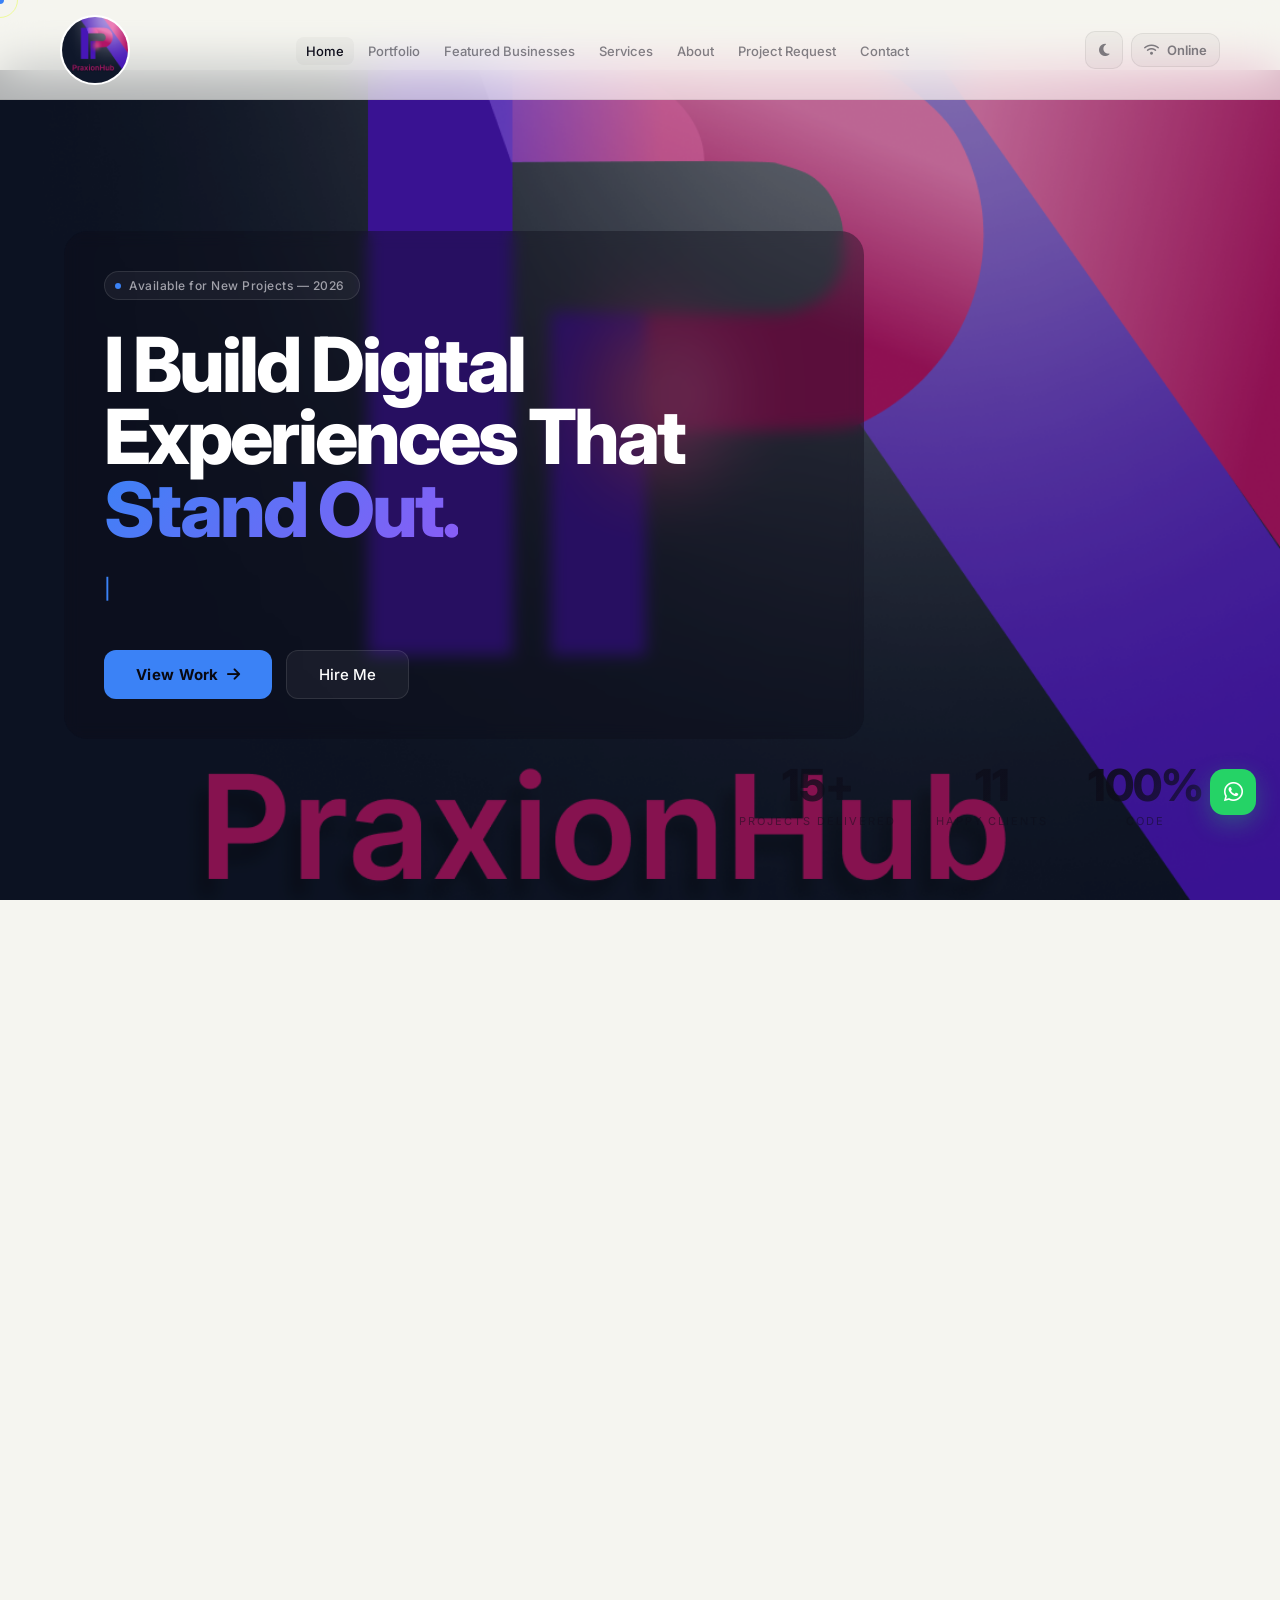
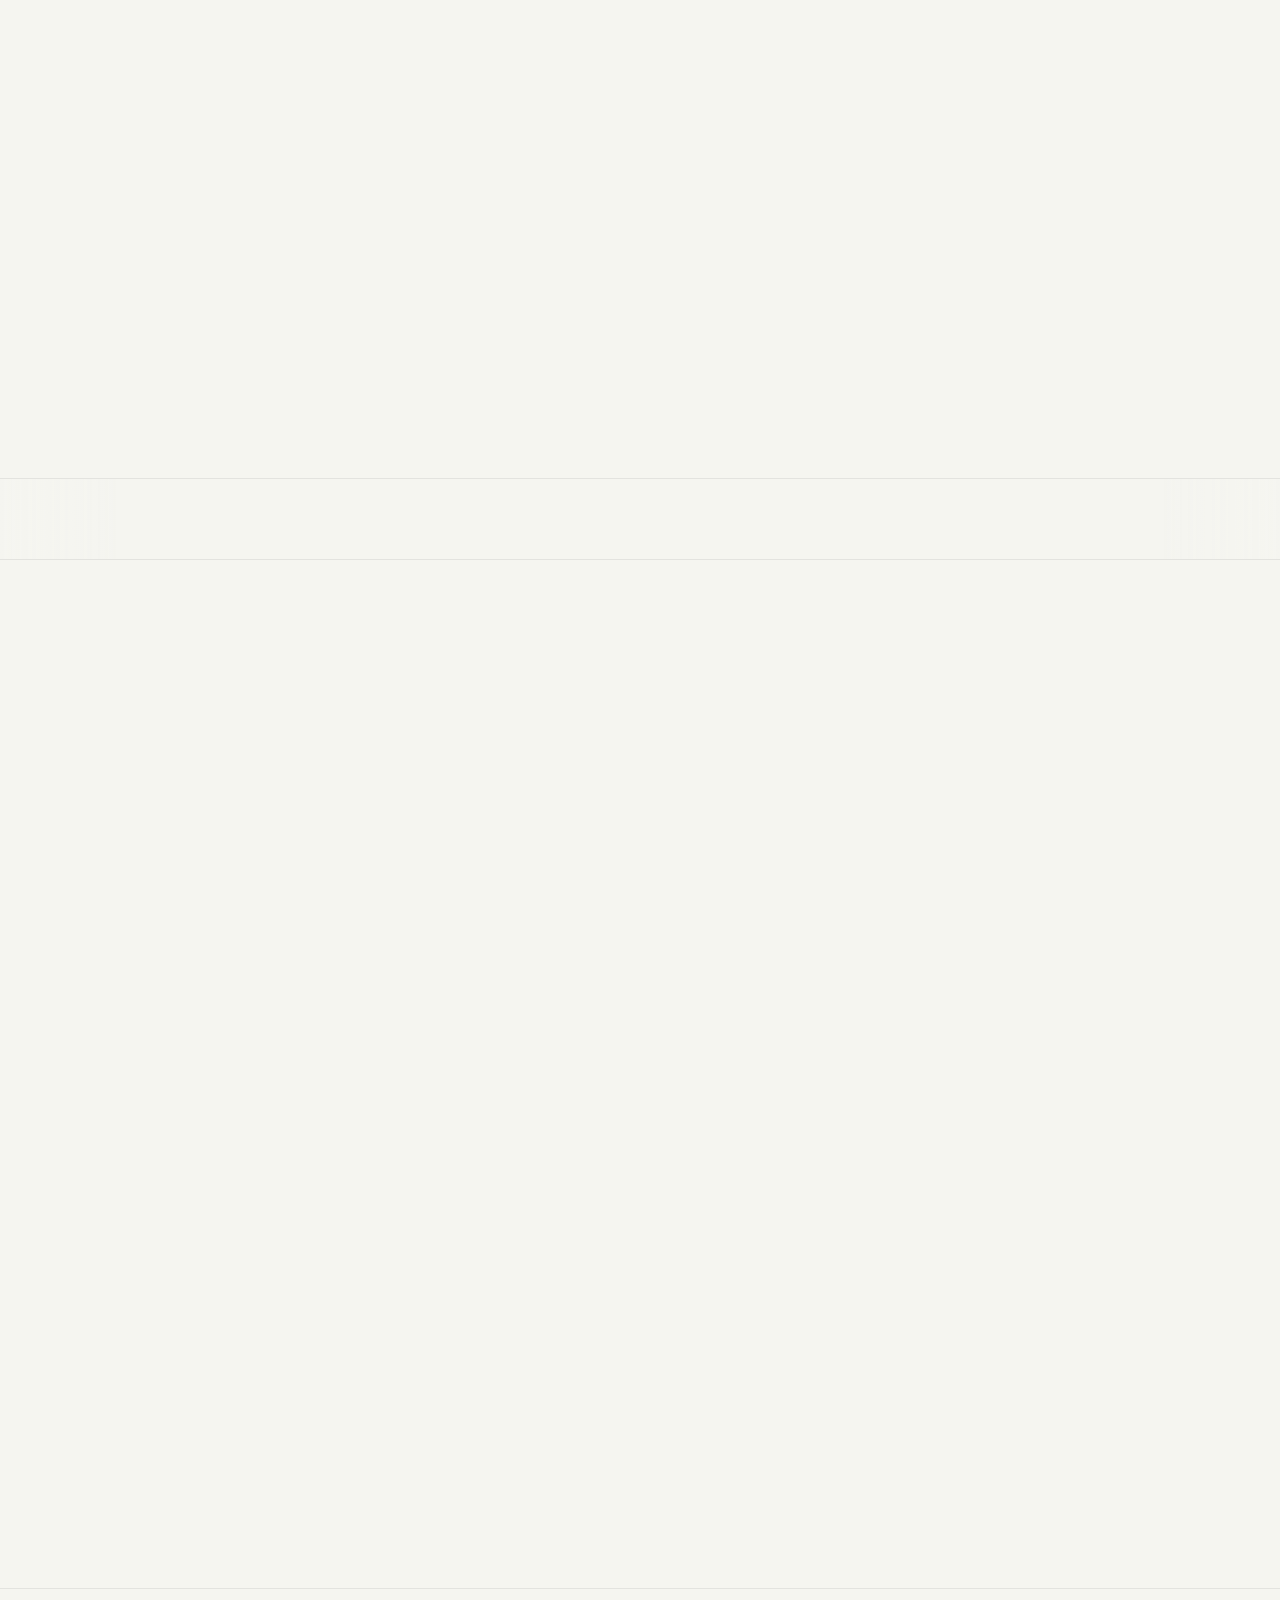
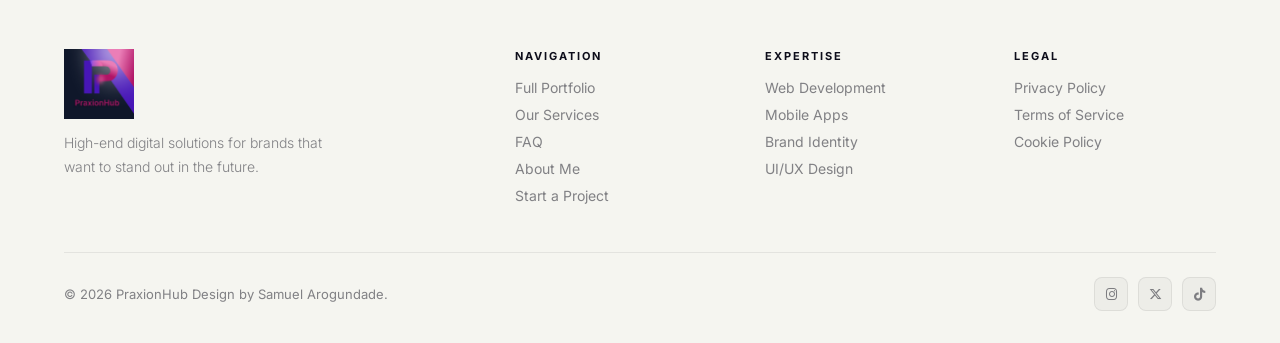
==== index.html @ 7a2ab0e4 "featured bussines" ====
<!DOCTYPE html>
<html lang="en" data-theme="light">
<head>
<meta charset="UTF-8" />
<meta name="viewport" content="width=device-width, initial-scale=1.0" />
<title>PraxionHub | Digital Experiences That Stand Out</title>
<meta name="description" content="PraxionHub - High-end digital solutions, web development, and brand identity by Samuel Arogundade.">
<meta name="keywords" content="Software Engineer, Web Developer, UI/UX Design, Branding, Portfolio">
<meta property="og:title" content="PraxionHub | Premium Web & App Development">
<meta property="og:description" content="Transforming ideas into high-performance digital products by Samuel Arogundade.">
<meta property="og:image" content="asset/praxionhub1.png">
<meta property="og:url" content="https://praxionhub.com">
<meta name="twitter:card" content="summary_large_image">

<link rel="icon" type="image/png" href="asset/praxionhub1.png" />
<link rel="preconnect" href="https://fonts.googleapis.com" />
<link rel="preconnect" href="https://fonts.gstatic.com" crossorigin />
<link href="https://fonts.googleapis.com/css2?family=Inter:wght@300;400;500;600;700;800&display=swap" rel="stylesheet" />
<link rel="stylesheet" href="https://cdnjs.cloudflare.com/ajax/libs/font-awesome/6.5.0/css/all.min.css" />
<script src="https://cdn.jsdelivr.net/npm/canvas-confetti@1.6.0/dist/confetti.browser.min.js"></script>
<link rel="stylesheet" href="samuel.css" />
<script src="https://cdn.jsdelivr.net/npm/@supabase/supabase-js"></script>
<script src="https://js.paystack.co/v1/inline.js"></script>
<script src="samuel.js" type="module" defer></script>
 
<script>
  // FAIL-SAFE: This runs even if the 'module' script is blocked by the browser (file:// protocol)
  window.addEventListener('DOMContentLoaded', () => {
    setTimeout(() => {
      const loader = document.getElementById('loader');
      if (loader && !loader.classList.contains('done')) {
        loader.classList.add('done');
      }
    }, 1500); 
  });
</script>
</head>
<body>
 
<!-- ============================================================
     CURSOR
============================================================ -->
<div id="cursor-dot"></div>
<div id="cursor-ring"></div>
 
<!-- ============================================================
     SCROLL PROGRESS
============================================================ -->
<div id="scroll-progress" title="Scroll to top"></div>
 
<!-- ============================================================
     LOADER
============================================================ -->
<div id="loader">
  <div class="loader-logo"><img src="asset/praxionhub1.png" alt="PraxionHub Logo"></div>
  <div class="loader-bar-track"><div class="loader-bar-fill"></div></div>
  <div class="loader-text">Initializing Praxion Hub...</div>
</div>
 
<!-- ============================================================
     TOAST CONTAINER
============================================================ -->
<div id="toast-container"></div>
 
<!-- ============================================================
     BACK TO TOP
============================================================ -->
<button id="back-to-top" aria-label="Back to top" title="Back to top" onclick="window.scrollTo({top:0,behavior:'smooth'})">
  <i class="fa-solid fa-arrow-up"></i>
</button>

<!-- WhatsApp Sticky Button -->
<a href="https://wa.me/2348054813821?text=Hello%20Samuel,%20I%20saw%20your%20portfolio%20and%20would%20like%20to%20discuss%20a%20project." class="whatsapp-sticky" target="_blank" aria-label="Chat on WhatsApp" title="Chat on WhatsApp">
  <i class="fa-brands fa-whatsapp"></i>
</a>
 
<!-- ============================================================
     NAVBAR
============================================================ -->
<nav id="navbar">
  <div class="nav-logo" onclick="showPage('home')" style="cursor:none"><img class="load-nav" src="asset/praxionhub1.png" alt="PraxionHub Logo" title="PraxionHub Logo"></div>
 
  <ul class="nav-links">
    <li><a class="nav-link active" data-page="home" onclick="showPage('home')">Home</a></li>
    <li><a class="nav-link" data-page="portfolio" onclick="showPage('portfolio')">Portfolio</a></li>
    <li><a class="nav-link" data-page="featured-businesses" onclick="showPage('featured-businesses')">Featured Businesses</a></li>
    <li><a class="nav-link" data-page="services" onclick="showPage('services')">Services</a></li>
    <li><a class="nav-link" data-page="about" onclick="showPage('about')">About</a></li>
    <li><a class="nav-link" data-page="request" onclick="showPage('request')">Project Request</a></li>
    <li><a class="nav-link" data-page="contact" onclick="showPage('contact')">Contact</a></li>
  </ul>
 
  <div class="nav-actions">
      <button id="theme-toggle" aria-label="Toggle theme" title="Toggle theme" onclick="toggleTheme()">
        <i class="fa-solid fa-moon"></i>
      </button>
      <button id="connection-status" class="nav-status" type="button" aria-label="Network status" title="Network status">
        <i class="fa-solid fa-wifi"></i>
        <span id="connection-text">Online</span>
      </button>
      <button class="hamburger" title="Open Navigations" id="hamburger" aria-label="Menu" onclick="toggleMobileNav()">
        <span></span><span></span><span></span>
      </button>
    </div>
  </nav>
<!-- Mobile Nav -->
<div class="mobile-nav" id="mobile-nav">
  <a class="nav-link" data-page="home" onclick="showPage('home');toggleMobileNav()">Home</a>
  <a class="nav-link" data-page="portfolio" onclick="showPage('portfolio');toggleMobileNav()">Portfolio</a>
  <a class="nav-link" data-page="featured-businesses" onclick="showPage('featured-businesses');toggleMobileNav()">Featured Businesses</a>
  <a class="nav-link" data-page="services" onclick="showPage('services');toggleMobileNav()">Services</a>
  <a class="nav-link" data-page="about" onclick="showPage('about');toggleMobileNav()">About</a>
  <a class="nav-link" data-page="request" onclick="showPage('request');toggleMobileNav()">Project Request</a>
  <a class="nav-link" data-page="contact" onclick="showPage('contact');toggleMobileNav()">Contact</a>
</div>
 
<!-- ============================================================
     PRODUCT DETAIL MODAL (Quick View)
============================================================ -->
<div class="modal-overlay" id="product-modal" onclick="handleProductOverlayClick(event)">
  <div class="modal-box product-detail-box">
    <button class="modal-close" onclick="closeProductModal()"><i class="fa-solid fa-xmark"></i></button>
    <div id="product-detail-content" class="product-detail-layout">
      <!-- Content injected by JS -->
    </div>
  </div>
</div>

<!-- ============================================================
     PAYMENT METHOD MODAL
============================================================ -->
<div class="modal-overlay" id="payment-modal">
  <div class="modal-box payment-selector-box" style="max-width: 450px; text-align: center;">
    <button class="modal-close" onclick="closePaymentModal()"><i class="fa-solid fa-xmark"></i></button>
    <div id="payment-methods-selection">
      <h2 class="modal-title">Secure Checkout</h2>
      <p class="modal-sub">Total Amount: <strong style="color: var(--accent); font-size: 1.2em;">₦<span id="payment-modal-amount">0</span></strong></p>
      <p style="font-size: 13px; color: var(--text-muted); margin-bottom: 24px;">Please select your preferred payment gateway</p>
      
      <div class="payment-options-grid">
        <button class="payment-opt-btn paystack" onclick="initiateSelectedPayment('paystack')">
          <div class="opt-icon"><i class="fa-solid fa-credit-card"></i></div>
          <div class="opt-text">
            <span class="opt-title">Paystack Checkout</span>
            <span class="opt-desc">Cards, Bank Transfer, USSD</span>
          </div>
        </button>
        <button class="payment-opt-btn opay" onclick="initiateSelectedPayment('opay')">
          <div class="opt-icon"><i class="fa-solid fa-wallet"></i></div>
          <div class="opt-text">
            <span class="opt-title">Manual Transfer (OPay)</span>
            <span class="opt-desc">Fast approval via Direct Transfer</span>
          </div>
        </button>
      </div>
    </div>

    <!-- Manual Transfer Details -->
    <div id="manual-transfer-details" style="display: none; text-align: left;">
      <h2 class="modal-title" style="text-align: center; margin-bottom: 20px;">Manual Transfer</h2>
      <div style="background: var(--bg-glass); border: 1px solid var(--bg-glass-border); border-radius: 16px; padding: 20px; margin-bottom: 20px;">
        <div style="display: flex; justify-content: space-between; margin-bottom: 12px; border-bottom: 1px solid var(--bg-glass-border); padding-bottom: 8px;">
          <span style="color: var(--text-muted);">Amount to Pay:</span>
          <strong style="color: var(--accent);">₦<span id="transfer-amt">0</span></strong>
        </div>
        <div style="margin-bottom: 8px;"><span style="color: var(--text-muted); font-size: 13px;">Bank Name</span><br><strong>OPay / Digital</strong></div>
        <div style="margin-bottom: 8px;"><span style="color: var(--text-muted); font-size: 13px;">Account Number</span><br><strong style="font-size: 1.2em; letter-spacing: 1px;">7043005358</strong></div>
        <div style="margin-bottom: 8px;"><span style="color: var(--text-muted); font-size: 13px;">Account Number (Click to Copy)</span><br>
          <strong style="font-size: 1.2em; letter-spacing: 1px; cursor: pointer; color: var(--accent);" onclick="copyToClipboard('7043005358')" title="Click to copy">7043005358 <i class="fa-regular fa-copy" style="font-size: 0.8em; margin-left: 5px;"></i></strong>
        </div>
        <div><span style="color: var(--text-muted); font-size: 13px;">Account Holder</span><br><strong>Samuel Arogundade</strong></div>
      </div>
      <p style="font-size: 12px; color: var(--text-muted); line-height: 1.5; margin-bottom: 20px;">
        <i class="fa-solid fa-circle-info" style="color: var(--accent);"></i> Once transferred, click the button below. Your ad will be reviewed and approved within 2-4 hours.
      </p>
      <div style="display: grid; gap: 10px;">
        <button class="btn-primary" style="width: 100%;" onclick="confirmManualTransfer()">I've Sent the Money</button>
        <button class="btn-secondary" style="width: 100%; font-size: 13px;" onclick="showPaymentMethods()">Choose another method</button>
      </div>
    </div>
  </div>
</div>

<!-- ============================================================
     ██████  HOME PAGE
============================================================ -->
<div class="page active" id="page-home">
 
  <!-- Hero -->
  <section class="hero">
    
    <div class="hero-bg"></div>
    <div class="hero-grid"></div>
    <div class="hero-noise"></div>
    
    <video autoplay muted loop playsinline fetchpriority="high" poster="asset/praxionhub1.png" class="hero-video">
      <source src="asset/Praxion-video.mp4" type="video/mp4">
</video>
 
    <div class="hero-content">
      <div class="hero-tag">
        <span class="hero-tag-dot"></span>
        Available for New Projects — 2026
      </div>
      <h1 class="hero-h1">
        I Build Digital<br>Experiences That<br><em>Stand Out.</em>
      </h1>
      <div id="typewriter" class="hero-sub" style="min-height: 1.6em; font-weight: 500; color: var(--accent);"></div>
      <div class="hero-actions">
        <button class="btn-primary" onclick="showPage('portfolio')">
          View Work <i class="fa-solid fa-arrow-right"></i>
        </button>
        <button class="btn-secondary" onclick="showPage('contact')">
          Hire Me
        </button>
      </div>
    </div>
 
    <div class="hero-stats">
      <div class="stat-item">
        <div class="stat-num">15+</div>
        <div class="stat-label">Projects Delivered</div>
      </div>
      <div class="stat-item">
        <div class="stat-num">11</div>
        <div class="stat-label">Happy Clients</div>
      </div>
      <div class="stat-item">
        <div class="stat-num">100%</div>
        <div class="stat-label">Code</div>
      </div>
    </div>
  </section>
 
  <!-- Featured Products -->
  <section class="section">
    <div class="section-header reveal">
      <span class="section-eyebrow">Showcase</span>
      <h2 class="section-title">Selected<br>Works</h2>
      <p class="section-sub">A glimpse into digital solutions crafted with precision and passion.</p>
    </div>
    <div class="product-grid" id="featured-grid"></div>
    <div style="text-align:center;margin-top:48px" class="reveal">
      <button class="btn-secondary" onclick="showPage('portfolio')">
        Explore Full Portfolio <i class="fa-solid fa-arrow-right"></i>
      </button>
    </div>
  </section>

  <!-- Featured Businesses -->
  <section class="section">
    <div class="section-header reveal">
      <span class="section-eyebrow">Advertisers</span>
      <h2 class="section-title">Featured Businesses</h2>
      <p class="section-sub">Discover promoted brands and businesses advertising on PraxionHub. <br><u><strong>For you to see advert here refresh the page.</strong></u></p>
    </div>
    <div class="business-grid" id="home-featured-businesses"></div>
    <div style="text-align:center;margin-top:32px" class="reveal">
      <button class="btn-secondary" onclick="showPage('featured-businesses')">
        Explore All Businesses And Promote Yours <i class="fa-solid fa-arrow-right"></i>
      </button>
    </div>
  </section>
 
  <!-- Brand Trust -->
  <div class="brand-strip">
    <div class="brand-track" id="brand-track"></div>
  </div>
 
  <!-- Testimonials -->
  <section class="section">
    <div class="section-header reveal">
      <span class="section-eyebrow">Client Success</span>
      <h2 class="section-title">Trusted by<br>Industry Leaders</h2>
    </div>
    <div class="testimonials-wrap">
      <div class="testimonials-track" id="testimonials-track"></div>
    </div>
  </section>
 
  <!-- CTA Banner -->
  <section class="section" style="padding-top:0">
    <div class="reveal" style="
      background: linear-gradient(135deg, rgba(124,58,237,0.15) 0%, rgba(232,255,71,0.08) 100%);
      border: 1px solid var(--bg-glass-border); border-radius: var(--radius-xl);
      padding: clamp(40px,6vw,80px); text-align:center;
      position:relative; overflow:hidden;
    ">
      <div style="position:absolute;inset:0;background:radial-gradient(ellipse at center,rgba(232,255,71,0.05),transparent 70%)"></div>
      <div style="position:relative;z-index:1">
        <span class="section-eyebrow">Collaboration</span>
        <h2 style="font-family:var(--font-display);font-size:clamp(32px,5vw,56px);font-weight:800;letter-spacing:-2px;margin-bottom:16px">
          Let's Build Your<br>Digital Legacy
        </h2>
        <p style="color:var(--text-muted);max-width:420px;margin:0 auto 32px;font-size:16px;font-weight:300">
          Available for freelance opportunities and long-term partnerships.
        </p>
        <button class="btn-primary" onclick="showPage('contact')">
          Start a Project <i class="fa-solid fa-paper-plane"></i>
        </button>
      </div>
    </div>
  </section>
 
  <!-- Footer -->
  <footer class="footer">
    <div class="footer-grid">
      <div>
        <div class="nav-logo"><img class="nav-logo-img" src="asset/praxionhub1.png" alt="PraxionHub Logo"></div>
        <p class="footer-brand-desc">High-end digital solutions for brands that want to stand out in the future.</p>
      </div>
      <div>
        <div class="footer-col-title">Navigation</div>
        <div class="footer-links">
          <a onclick="showPage('portfolio')">Full Portfolio</a>
          <a onclick="showPage('services')">Our Services</a>
          <a onclick="showPage('faq')">FAQ</a>
          <a onclick="showPage('about')">About Me</a>
          <a onclick="showPage('contact')">Start a Project</a>
        </div>
      </div>
      <div>
        <div class="footer-col-title">Expertise</div>
        <div class="footer-links">
          <a href="#">Web Development</a>
          <a href="#">Mobile Apps</a>
          <a href="#">Brand Identity</a>
          <a href="#">UI/UX Design</a>
        </div>
      </div>
      <div>
        <div class="footer-col-title">Legal</div>
        <div class="footer-links">
          <a onclick="showPage('privacy')">Privacy Policy</a>
          <a onclick="showPage('terms')">Terms of Service</a>
          <a onclick="showPage('cookie')">Cookie Policy</a>
        </div>
      </div>
    </div>

    <div class="footer-bottom">
      <span>© 2026 PraxionHub Design by Samuel Arogundade.</span>
      <div class="footer-social">
        <a title="Still under process" href="#"><i class="fa-brands fa-instagram"></i></a>
        <a href="https://x.com/SamuelArog24541" target="_blank"><i class="fa-brands fa-x-twitter"></i></a>
        <a title="Still under process" href="#"><i class="fa-brands fa-tiktok"></i></a>
      </div>
    </div>
  </footer>
</div>

<!-- FEATURED BUSINESSES PAGE -->
<div class="page" id="page-featured-businesses">
  <section class="section">
    <div class="section-header reveal">
      <span class="section-eyebrow">Business Ads</span>
      <h1 class="section-title">Featured Businesses</h1>
      <p class="section-sub">Browse advertised businesses, filter by category, and connect directly with promoted brands.</p>
    </div>

    <div class="business-actions-bar reveal">
      <div class="search-primary">
        <div class="search-icon-box"><i class="fa-solid fa-magnifying-glass"></i></div>
        <input id="business-search" type="text" placeholder="Search businesses, locations, or keywords..." oninput="renderBusinessDirectory()" />
      </div>
      
      <div class="filter-controls-group">
        <div class="filter-select-wrapper">
          <i class="fa-solid fa-layer-group"></i>
          <select id="business-category-filter" onchange="renderBusinessDirectory()">
            <option value="all">All Categories</option>
          </select>
        </div>

        <div class="filter-select-wrapper">
          <i class="fa-solid fa-circle-check"></i>
          <select id="business-status-filter" onchange="renderBusinessDirectory()">
            <option value="all">All Statuses</option>
            <option value="approved">Approved</option>
            <option value="pending">Pending Review</option>
            <option value="expired">Expired</option>
          </select>
        </div>

        <button class="btn-primary advertise-cta-btn" onclick="showPage('advertise')">
          <i class="fa-solid fa-plus"></i> Advertise
        </button>
      </div>
    </div>

    <div class="business-grid" id="business-directory-grid"></div>
  </section>
</div>

<!-- ADVERTISEMENT SUBMISSION PAGE -->
<div class="page" id="page-advertise">
  <section class="section">
    <div class="section-header reveal">
      <span class="section-eyebrow">Advertise</span>
      <h1 class="section-title">Submit Your Business Advertisement</h1>
      <p class="section-sub">Create a professional listing, choose a package, and process payment securely with Paystack.</p>
    </div>

    <div class="advertise-form-card reveal">
      <div class="form-grid">
        <div class="form-row">
          <label class="form-label">Business Name</label>
          <input class="form-input" id="ad-business-name" placeholder="Acme Studios" />
        </div>
        <div class="form-row">
          <label class="form-label">Owner Name</label>
          <input class="form-input" id="ad-owner-name" placeholder="Samuel Arogundade" />
        </div>
        <div class="form-row">
          <label class="form-label">Email Address</label>
          <input class="form-input" id="ad-email" type="email" placeholder="hello@acmehub.com" />
        </div>
        <div class="form-row">
          <label class="form-label">Phone Number</label>
          <input class="form-input" id="ad-phone" type="tel" placeholder="+234 800 123 4567" />
        </div>
        <div class="form-row">
          <label class="form-label">WhatsApp Number</label>
          <input class="form-input" id="ad-whatsapp" placeholder="+234 800 123 4567" />
        </div>
        <div class="form-row">
          <label class="form-label">Business Category</label>
          <select class="form-input" id="ad-category"></select>
        </div>
        <div class="form-row">
          <label class="form-label">Advertisement Title</label>
          <input class="form-input" id="ad-title" placeholder="Brand Launch Special" />
        </div>
        <div class="form-row form-row-full">
          <label class="form-label">Advertisement Description</label>
          <textarea class="form-input" id="ad-description" rows="5" placeholder="Describe your product, service or event in 120-200 words."></textarea>
        </div>
        <div class="form-row">
          <label class="form-label">Website URL</label>
          <input class="form-input" id="ad-website" type="url" placeholder="https://yourbusiness.com" />
        </div>
        <div class="form-row">
          <label class="form-label">Business Location</label>
          <input class="form-input" id="ad-location" placeholder="Lagos, Nigeria" />
        </div>
        <div class="form-row">
          <label class="form-label">Banner Image Upload</label>
          <input class="form-input" id="ad-banner" type="file" accept="image/png,image/jpeg,image/webp" />
        </div>
        <div class="form-row">
          <label class="form-label">Advertisement Duration</label>
          <select class="form-input" id="ad-duration" onchange="updatePackageAmount()">
            <option value="1">1 day (Basic)</option>
            <option value="2">2 days (Basic)</option>
            <option value="7">7 days (Basic)</option>
            <option value="30">30 days (Basic)</option>
          </select>
        </div>
        <div class="form-row">
          <label class="form-label">Advertisement Package</label>
          <select class="form-input" id="ad-package" onchange="updatePackageAmount()">
            <option value="basic">Basic</option>
            <option value="standard">Standard</option>
            <option value="premium">Premium</option>
          </select>
        </div>
      </div>

      <div class="advertise-sidebar">
        <div class="package-summary reveal">
          <h2>Package Summary</h2>
          <div class="package-detail"><span>Plan</span><strong id="summary-package">...</strong></div>
          <div class="package-detail"><span>Timeframe</span><strong id="summary-duration">...</strong></div>
          <div class="package-detail"><span>Total Due</span><strong id="summary-amount">₦0</strong></div>
          <p class="package-note">Payments are processed securely with Paystack. Your advertisement will be submitted for review after payment.</p>
        </div>
        <button id="ad-submit-btn" class="btn-primary submit-btn" style="width: 100%;" onclick="handleAdvertiseSubmit()">Pay & Submit Advertisement</button>
      </div>
    </div>
  </section>
</div>

<!-- ADVERTISEMENT DETAILS PAGE -->
<div class="page" id="page-ad-details">
  <section class="section">
    <div class="section-header reveal">
      <span class="section-eyebrow">Advertisement</span>
      <h1 class="section-title" id="detail-business-name">Business Title</h1>
      <p class="section-sub" id="detail-business-category">Category • Location</p>
    </div>

    <div class="ad-detail-layout reveal">
      <div class="ad-detail-hero" id="detail-banner"></div>
      <div class="ad-detail-copy">
        <div class="ad-detail-meta">
          <span id="detail-status" class="badge"></span>
          <span id="detail-duration"></span>
          <span id="detail-expiration"></span>
        </div>
        <p id="detail-description"></p>
        <div class="ad-detail-actions">
          <a id="detail-website" class="btn-secondary" target="_blank">Visit Website</a>
          <a id="detail-whatsapp" class="btn-primary" target="_blank"><i class="fa-brands fa-whatsapp"></i> WhatsApp</a>
        </div>
      </div>
    </div>
  </section>
</div>

<!-- ADMIN DASHBOARD PAGE -->
<div class="page" id="page-admin">
  <section class="section">
    <div class="section-header reveal">
      <span class="section-eyebrow">Admin Control</span>
      <h1 class="section-title">Advertisement Dashboard</h1>
      <p class="section-sub">Manage submissions, review payments, approve listings, and monitor active revenue.</p>
    </div>

    <div class="admin-stats-grid" id="admin-stats-grid"></div>
    <div class="admin-controls reveal">
      <div class="search-wrap">
        <i class="fa-solid fa-magnifying-glass"></i>
        <input id="admin-search" type="text" placeholder="Search advertisers, titles, or email..." oninput="renderAdminDashboard()" />
      </div>
      <div class="business-filters-row">
        <select id="admin-category-filter" onchange="renderAdminDashboard()">
          <option value="all">All Categories</option>
        </select>
        <select id="admin-status-filter" onchange="renderAdminDashboard()">
          <option value="all">All Statuses</option>
          <option value="pending">Pending</option>
          <option value="approved">Approved</option>
          <option value="rejected">Rejected</option>
          <option value="suspended">Suspended</option>
          <option value="expired">Expired</option>
        </select>
      </div>
    </div>

    <div id="admin-ad-table" class="admin-table reveal"></div>
  </section>
</div>

<!-- ============================================================
     ██████  PORTFOLIO PAGE
============================================================ -->
<div class="page" id="page-portfolio">
  <div class="shop-header">
    <div class="section-header" style="margin-bottom:0">
      <span class="section-eyebrow">Case Studies</span>
      <h1 class="section-title">Portfolio</h1>
    </div>
    <div class="shop-filters">
      <div class="search-wrap">
        <i class="fa-solid fa-magnifying-glass"></i>
        <input type="text" id="shop-search" placeholder="Search projects…" oninput="filterProducts()" />
      </div>
      <div class="filter-btns" id="filter-btns">
        <button class="filter-btn active" data-cat="all" onclick="setFilter(this,'all')">All</button>
        <button class="filter-btn" data-cat="web" onclick="setFilter(this,'web')">Web</button>
        <button class="filter-btn" data-cat="app" onclick="setFilter(this,'app')">Apps</button>
        <button class="filter-btn" data-cat="design" onclick="setFilter(this,'design')">Branding</button>
      </div>
    </div>
  </div>
  <div class="shop-grid-wrap">
    <div class="shop-results-count" id="shop-results-count"></div>
    <div class="product-grid" id="shop-grid"></div>
  </div>
  <div class="portfolio-cta-section reveal" style="text-align: center; padding: 40px 0 120px;">
    <button class="cta-blue-btn" onclick="showPage('contact')">
      Click here to make yours be the next <i class="fa-solid fa-rocket"></i>
    </button>
  </div>
</div>
 
<!-- ============================================================
     ██████  PROJECT REQUEST PAGE
============================================================ -->
<div class="page" id="page-request">
  <section class="section">
    <div class="section-header reveal">
      <span class="section-eyebrow">Collaboration</span>
      <h1 class="section-title">Start Your<br>Digital Journey</h1>
      <p class="section-sub">Describe your problem, record your thoughts, or upload existing documents. Let's build the solution together.</p>
    </div>

    <div class="contact-form-card reveal" style="max-width: 800px; margin: 0 auto;">
      <div class="form-grid" style="margin-bottom: 18px;">
        <div class="form-row">
          <label class="form-label">Your Name</label>
          <input type="text" class="form-input" id="request-name" placeholder="John Doe" />
        </div>
        <div class="form-row">
          <label class="form-label">Email Address</label>
          <input type="email" class="form-input" id="request-email" placeholder="john@example.com" />
        </div>
      </div>

      <div class="form-row">
        <label class="form-label">Project Description & Problem Statement</label>
        <div style="position: relative;">
          <textarea class="form-input" id="request-description" placeholder="What problem can I solve for you?..." style="padding-right: 50px; min-height: 200px;"></textarea>
          <button id="voice-btn" class="nav-icon-btn" style="position: absolute; right: 12px; top: 12px; border-radius: 50%;" title="Speak your request">
            <i class="fa-solid fa-microphone"></i>
          </button>
        </div>
        <p id="voice-status" style="font-size: 11px; color: var(--accent-glow); margin-top: 8px; display: none;"><i class="fa-solid fa-circle-dot fa-beat"></i> Listening... click microphone again to stop.</p>
      </div>

      <div class="form-row">
        <label class="form-label">Attachments (Images, Videos, PDF, Docs)</label>
        <div id="drop-zone" class="drop-zone">
          <i class="fa-solid fa-cloud-arrow-up" style="font-size: 32px; color: var(--accent); margin-bottom: 12px;"></i>
          <p style="font-size: 14px; color: var(--text-muted);">Drag & drop files here or <span style="color: var(--accent-glow); font-weight: 600;">browse</span></p>
          <input type="file" id="request-files" multiple hidden accept="image/*,video/*,.pdf,.doc,.docx" />
        </div>
        <div id="file-preview-container" class="file-preview-grid"></div>
      </div>

      <button class="submit-btn" onclick="handleProjectRequest()">
        <i class="fa-solid fa-paper-plane"></i> Submit Request
      </button>
    </div>
  </section>
</div>

<!-- ============================================================
     ██████  SERVICES PAGE
============================================================ -->
<div class="page" id="page-services">
  <section class="section">
    <div class="section-header reveal">
      <span class="section-eyebrow">Expertise</span>
      <h1 class="section-title">Digital<br>Solutions</h1>
      <p class="section-sub">End-to-end development and design services tailored for high-growth brands.</p>
    </div>
    <div class="services-grid" id="services-grid"></div>
  </section>
 
  <!-- Stats Banner -->
  <section class="section" style="padding-top:0">
    <div class="reveal" style="
      display:grid; grid-template-columns:repeat(auto-fit,minmax(180px,1fr));
      gap:1px; background:var(--bg-glass-border);
      border:1px solid var(--bg-glass-border); border-radius:var(--radius-xl); overflow:hidden;
    ">
      <div style="background:var(--bg);padding:40px;text-align:center">
        <div style="font-family:var(--font-display);font-size:42px;font-weight:800;letter-spacing:-2px;color:var(--accent)">99%</div>
        <div style="font-size:13px;color:var(--text-muted);margin-top:6px">Uptime Guaranteed</div>
      </div>
      <div style="background:var(--bg);padding:40px;text-align:center">
        <div style="font-family:var(--font-display);font-size:42px;font-weight:800;letter-spacing:-2px;color:var(--accent)">24h</div>
        <div style="font-size:13px;color:var(--text-muted);margin-top:6px">Response Time</div>
      </div>
      <div style="background:var(--bg);padding:40px;text-align:center">
        <div style="font-family:var(--font-display);font-size:42px;font-weight:800;letter-spacing:-2px;color:var(--accent)">AES</div>
        <div style="font-size:13px;color:var(--text-muted);margin-top:6px">Secure Payments</div>
      </div>
      <div style="background:var(--bg);padding:40px;text-align:center">
        <div style="font-family:var(--font-display);font-size:42px;font-weight:800;letter-spacing:-2px;color:var(--accent)">30d</div>
        <div style="font-size:13px;color:var(--text-muted);margin-top:6px">Free Returns</div>
      </div>
    </div>
  </section>
</div>

<!-- ============================================================
     ██████  FAQ PAGE
============================================================ -->
<div class="page" id="page-faq">
  <section class="section">
    <div class="section-header reveal">
      <span class="section-eyebrow">Questions</span>
      <h1 class="section-title">Frequently Asked<br>Questions</h1>
      <p class="section-sub">Find answers to common questions about my services, process, and how we can work together.</p>
    </div>

    <div class="faq-grid">
      <div class="faq-item reveal">
        <div class="faq-question" onclick="toggleFAQ(this)">
          <span>What services does PraxionHub provide?</span>
          <i class="fa-solid fa-chevron-down"></i>
        </div>
        <div class="faq-answer">
          <p>We provide end-to-end digital solutions, specializing in custom web development, cross-platform mobile applications, branding, and UI/UX design tailored for modern businesses.</p>
        </div>
      </div>

      <div class="faq-item reveal">
        <div class="faq-question" onclick="toggleFAQ(this)">
          <span>How long does a typical project take?</span>
          <i class="fa-solid fa-chevron-down"></i>
        </div>
        <div class="faq-answer">
          <p>Timelines depend on complexity. A professional landing page usually takes 1-2 weeks, while full-scale web or mobile applications typically range from 6 to 12 weeks.</p>
        </div>
      </div>

      <div class="faq-item reveal">
        <div class="faq-question" onclick="toggleFAQ(this)">
          <span>What are your pricing and payment models?</span>
          <i class="fa-solid fa-chevron-down"></i>
        </div>
        <div class="faq-answer">
          <p>We offer variable-price quotes for defined projects and retainer models for ongoing support. Payments are structured in milestones to ensure transparency and security.</p>
        </div>
      </div>

      
      <div class="faq-item reveal">
        <div class="faq-question" onclick="toggleFAQ(this)">
          <span>Do you offer support after the project is finished?</span>
          <i class="fa-solid fa-chevron-down"></i>
        </div>
        <div class="faq-answer">
          <p>Yes, we provide post-launch maintenance, performance monitoring, and security updates to ensure your digital product continues to perform optimally as you scale.</p>
        </div>
      </div>

      <div class="faq-item reveal">
        <div class="faq-question" onclick="toggleFAQ(this)">
          <span>How do we begin working together?</span>
          <i class="fa-solid fa-chevron-down"></i>
        </div>
        <div class="faq-answer">
          <p>The best way to start is to click the "Get in Touch" button below or reaching out via WhatsApp. We'll schedule a discovery call to discuss your vision and provide a detailed proposal.</p>
        </div>
      </div>
    </div>

    <div class="faq-cta reveal" style="text-align: center; padding: 60px 0;">
      <p style="color: var(--text-muted); margin-bottom: 24px; font-size: 16px;">Still have questions? Let's connect!</p>
      <button class="btn-primary" onclick="showPage('contact')">
        Get in Touch <i class="fa-solid fa-arrow-right"></i>
      </button>
    </div>
  </section>
</div>

<!-- ============================================================
     ██████  ABOUT PAGE
============================================================ -->
<div class="page" id="page-about">
  <div class="about-hero">
    <div class="about-story-text reveal">
      <span class="section-eyebrow">The Founder</span>
      <h1 class="section-title">Built for<br>the Bold</h1>
      <p>I am Samuel Arogundade, a software engineer and creative director dedicated to building high-performance digital products. PraxionHub Design was founded on the principle that code should be as beautiful as it is functional.</p>
      <p>With a background in full-stack engineering and visual branding, I help businesses bridge the gap between their vision and a market-ready product.</p>
      
      <!-- Skills Section -->
      <div class="skills-grid">
        <div class="skill-item">
          <div class="skill-info"><span>Web Development</span><span class="skill-val">95%</span></div>
          <div class="skill-bar"><div class="skill-progress" data-width="95%"></div></div>
        </div>
        <div class="skill-item">
          <div class="skill-info"><span>App Development</span><span class="skill-val">88%</span></div>
          <div class="skill-bar"><div class="skill-progress" data-width="88%"></div></div>
        </div>
        <div class="skill-item">
          <div class="skill-info"><span>Branding & UI/UX</span><span class="skill-val">92%</span></div>
          <div class="skill-bar"><div class="skill-progress" data-width="92%"></div></div>
        </div>
        <div class="skill-item">
          <div class="skill-info"><span>Graphics Expert</span><span class="skill-val">90%</span></div>
          <div class="skill-bar"><div class="skill-progress" data-width="90%"></div></div>
        </div>
      </div>

      <div style="margin-top:40px">
        <button class="btn-primary" onclick="showPage('portfolio')">View My Portfolio <i class="fa-solid fa-arrow-right"></i></button>
      </div>
    </div>
    <div class="about-visual reveal">
      <div class="profile-card">
        <div class="profile-img-container">
           <img src="asset/sam business pic.png" alt="Samuel Arogundade">
           <div class="profile-glow"></div>
        </div>
        <div class="profile-badge">Samuel A.</div>
      </div>
    </div>
  </div>
 
  <section class="section" style="padding-top:0">
    <div class="section-header reveal">
      <span class="section-eyebrow">The People</span>
      <h2 class="section-title">Meet the Team</h2>
    </div>
    <div class="team-grid" id="team-grid"></div>
  </section>
</div>
 
<!-- ============================================================
     ██████  CONTACT PAGE
============================================================ -->
<div class="page" id="page-contact">
  <div class="contact-layout">
    <div>
      <span class="section-eyebrow reveal">Get in Touch</span>
      <h1 class="section-title reveal" style="margin-bottom:32px">Let's Talk.</h1>
 
      <div class="contact-info-item reveal">
        <div class="contact-info-icon"><i class="fa-solid fa-envelope"></i></div>
        <div>
          <div class="contact-info-label">Email</div>
          <div class="contact-info-val">arogundadesamuel07@gmail.com</div>
        </div>
      </div>
      <div class="contact-info-item reveal">
        <div class="contact-info-icon"><i class="fa-solid fa-phone"></i></div>
        <div>
          <div class="contact-info-label">Phone</div>
          <div class="contact-info-val">+234 704 300 5358</div>
        </div>
      </div>
      <div class="contact-info-item reveal">
        <div class="contact-info-icon"><i class="fa-solid fa-location-dot"></i></div>
        <div>
          <div class="contact-info-label">Office</div>
          <div class="contact-info-val">Ondo, Nigeria.</div>
        </div>
      </div>
      <div class="contact-info-item reveal">
        <div class="contact-info-icon"><i class="fa-solid fa-clock"></i></div>
        <div>
          <div class="contact-info-label">Hours</div>
          <div class="contact-info-val">Mon–Fri, 9am – 6pm </div>
        </div>
      </div>
    </div>
 
    <div class="contact-form-card reveal">
      <h2 style="font-family:var(--font-display);font-size:24px;font-weight:800;letter-spacing:-1px;margin-bottom:6px">Send a Message</h2>
      <p style="font-size:14px;color:var(--text-muted);margin-bottom:28px;font-weight:300">We reply within 24 hours.</p>
 
      <div class="form-grid">
        <div class="form-row">
          <label class="form-label">First Name</label>
          <input type="text" class="form-input" id="contact-fname" placeholder="Alex" />
        </div>
        <div class="form-row">
          <label class="form-label">Last Name</label>
          <input type="text" class="form-input" id="contact-lname" placeholder="Smith" />
        </div>
      </div>
      <div class="form-row">
        <label class="form-label">Email</label>
        <input type="email" class="form-input" id="contact-email" placeholder="you@example.com" />
      </div>
      <div class="form-row">
        <label class="form-label">Company</label>
        <input type="text" class="form-input" id="contact-company" placeholder="Name of your company" required />
      </div>
      <div class="form-row">
        <label class="form-label">Phone Number</label>
        <input type="tel" class="form-input" id="contact-phone" placeholder="Your phone number / whatsapp no." />
      </div> 
      <div class="form-row">
        <label class="form-label">Subject</label>
        <input type="text" class="form-input" id="contact-subject" placeholder="How can we help?" />
      </div>
      <div class="form-row">
        <label class="form-label">Message</label>
        <textarea class="form-input" id="contact-message" placeholder="Tell us everything…"></textarea>
      </div>
      <button class="submit-btn" onclick="handleContact()">
        <i class="fa-solid fa-paper-plane"></i> Send Message
      </button>
    </div>
  </div>
</div>
 
<!-- ============================================================
     ██████  LEGAL PAGES (Privacy, Terms, Cookie)
============================================================ -->
<div class="page" id="page-privacy">
  <section class="section">
    <div class="legal-container reveal">
      <span class="section-eyebrow">Legal</span>
      <h1 class="section-title">Privacy Policy</h1>
      <div class="legal-content">
        <p>Last updated: June 2026</p>
        <h3>1. Information Collection</h3>
        <p>We collect information you provide directly to us through project requests and contact forms. This may include your name, email address, company name, and project details.</p>
        <h3>2. Use of Information</h3>
        <p>We use the information we collect to provide, maintain, and improve our services, communicate with you, and develop new digital solutions.</p>
        <h3>3. Data Security</h3>
        <p>We take reasonable measures to help protect information about you from loss, theft, misuse, and unauthorized access.</p>
        <button class="btn-secondary" style="margin-top: 32px;" onclick="showPage('home')">Back to Home</button>
      </div>
    </div>
  </section>
</div>

<div class="page" id="page-terms">
  <section class="section">
    <div class="legal-container reveal">
      <span class="section-eyebrow">Legal</span>
      <h1 class="section-title">Terms of Service</h1>
      <div class="legal-content">
        <p>Last updated: June 2026</p>
        <h3>1. Acceptance of Terms</h3>
        <p>By accessing PraxionHub, you agree to be bound by these Terms of Service and all applicable laws and regulations.</p>
        <h3>2. Intellectual Property</h3>
        <p>Unless otherwise stated, PraxionHub and/or its licensors own the intellectual property rights for all material on this website. All intellectual property rights are reserved.</p>
        <h3>3. Project Collaboration</h3>
        <p>Project timelines and deliverables are established via individual contracts. Initial consultations do not constitute a binding agreement to provide services.</p>
        <button class="btn-secondary" style="margin-top: 32px;" onclick="showPage('home')">Back to Home</button>
      </div>
    </div>
  </section>
</div>

<div class="page" id="page-cookie">
  <section class="section">
    <div class="legal-container reveal">
      <span class="section-eyebrow">Legal</span>
      <h1 class="section-title">Cookie Policy</h1>
      <div class="legal-content">
        <p>Last updated: June 2026</p>
        <h3>1. What are Cookies?</h3>
        <p>Cookies are small text files stored on your device that help us improve your experience on our site.</p>
        <h3>2. How We Use Cookies</h3>
        <p>We use essential cookies to maintain your theme preferences (dark/light mode) and analytics cookies to understand how visitors interact with our portfolio.</p>
        <h3>3. Your Choices</h3>
        <p>Most web browsers allow you to control cookies through their settings. Please note that disabling cookies may affect the functionality of this website.</p>
        <button class="btn-secondary" style="margin-top: 32px;" onclick="showPage('home')">Back to Home</button>
      </div>
    </div>
  </section>
</div>

</body>
</html>
---- samuel.css ----
/* ============================================================
   DESIGN TOKENS & THEME
============================================================ */
:root {
  --accent: #3B82F6;
  --accent-2: #F472B6;
  --accent-3: #8B5CF6;
  --accent-glow: #22D3EE;
  --bg: #080810;
  --bg-2: #0d0d1a;
  --bg-glass: rgba(255, 255, 255, 0.05);
  --bg-glass-border: rgba(255, 255, 255, 0.1);
  --text: #FFFFFF;
  --text-muted: #A1A1AA;
  --text-faint: #71717A;
  --card-bg: rgba(255, 255, 255, 0.05);
  --card-border: rgba(255, 255, 255, 0.1);
  --shadow-glow: 0 0 60px rgba(59, 130, 246, 0.15);
  --shadow-soft: 0 8px 40px rgba(0,0,0,0.5);
  --radius: 16px;
  --radius-lg: 24px;
  --radius-xl: 36px;
  --trans: 0.35s cubic-bezier(0.4,0,0.2,1);
  --font-display: 'Inter', sans-serif;
  --font-body: 'Inter', sans-serif;
}
 
[data-theme="light"] {
  --bg: #f5f5f0;
  --bg-2: #eeede8;
  --bg-glass: rgba(0,0,0,0.03);
  --bg-glass-border: rgba(0,0,0,0.07);
  --text: #0d0d1a;
  --text-muted: rgba(13,13,26,0.5);
  --text-faint: rgba(13,13,26,0.2);
  --card-bg: rgba(255,255,255,0.7);
  --card-border: rgba(0,0,0,0.06);
  --shadow-soft: 0 8px 40px rgba(0,0,0,0.12);
}
 
/* ============================================================
   RESET & BASE
============================================================ */
*, *::before, *::after { box-sizing: border-box; margin: 0; padding: 0; }
html { scroll-behavior: smooth; font-size: 16px; }
body {
  font-family: var(--font-body);
  background: var(--bg);
  color: var(--text);
  overflow-x: hidden;
  transition: background var(--trans), color var(--trans);
  cursor: none;
}
a { color: inherit; text-decoration: none; }
button { cursor: none; border: none; background: none; font-family: inherit; }
img { display: block; max-width: 100%; }
ul { list-style: none; }
input, textarea, select { font-family: inherit; }
 
/* ============================================================
   CUSTOM CURSOR
============================================================ */
#cursor-dot {
  width: 8px; height: 8px;
  background: var(--accent);
  border-radius: 50%;
  position: fixed; top: 0; left: 0;
  pointer-events: none; z-index: 99999;
  transform: translate(-50%,-50%);
  transition: transform 0.1s, width 0.3s, height 0.3s, background 0.3s;
}
#cursor-ring {
  width: 36px; height: 36px;
  border: 1.5px solid rgba(232,255,71,0.5);
  border-radius: 50%;
  position: fixed; top: 0; left: 0;
  pointer-events: none; z-index: 99998;
  transform: translate(-50%,-50%);
  transition: transform 0.12s ease, width 0.3s, height 0.3s, border-color 0.3s;
}
body:hover #cursor-dot { opacity: 1; }

/* Hide custom cursor on touch devices */
@media (pointer: coarse) {
  #cursor-dot, #cursor-ring { display: none !important; }
  body, button, a { cursor: auto !important; }
}
 
/* ============================================================
   SCROLL PROGRESS BAR
============================================================ */
#scroll-progress {
  position: fixed; top: 0; left: 0; height: 2.5px; width: 0%;
  background: linear-gradient(90deg, var(--accent), var(--accent-3));
  z-index: 9999; transition: width 0.1s linear;
  box-shadow: 0 0 12px var(--accent);
}
 
/* ============================================================
   LOADING SCREEN
============================================================ */
#loader {
  position: fixed; inset: 0;
  background: var(--bg);
  z-index: 100000;
  display: flex; flex-direction: column;
  align-items: center; justify-content: center;
  gap: 32px;
  transition: opacity 0.7s ease, visibility 0.7s ease;
}
#loader.done { opacity: 0; visibility: hidden; }
.loader-logo {
  font-family: var(--font-display);
  font-size: 48px; font-weight: 800;
  letter-spacing: -2px;
}
.loader-logo img {
  height: 150px;
  width: 150px;
  border-radius: 50%;
  border: 4px solid white;
}

.loader-logo span { color: var(--accent);} 
.loader-bar-track {
  width: 220px; height: 2px;
  background: var(--text-faint); border-radius: 99px; overflow: hidden;
}
.loader-bar-fill {
  height: 100%; width: 0%;
  background: var(--accent);
  border-radius: 99px;
  animation: loadFill 1.5s cubic-bezier(0.4,0,0.2,1) forwards;
  box-shadow: 0 0 16px var(--accent);
}
@keyframes loadFill { to { width: 100%; } }
.loader-text {
  font-size: 11px; letter-spacing: 4px; text-transform: uppercase;
  color: var(--text-muted);
  animation: loadPulse 2.4s ease infinite;
}
@keyframes loadPulse { 0%,100%{opacity:0.4} 50%{opacity:1} }
 
/* ============================================================
   NAVBAR
============================================================ */
#navbar {
  position: fixed; top: 0; left: 0; right: 0; z-index: 1000;
  padding: 0 clamp(20px, 5vw, 60px);
  height: 100px;
  display: flex; align-items: center; justify-content: space-between;
  background: rgba(8,8,16,0.6);
  backdrop-filter: blur(24px) saturate(1.4);
  -webkit-backdrop-filter: blur(24px);
  border-bottom: 1px solid var(--bg-glass-border);
  transition: all var(--trans);
}
[data-theme="light"] #navbar {
  background: rgba(245,245,240,0.7);
}
.nav-logo {
  font-family: var(--font-display);
  font-size: 22px; font-weight: 800; letter-spacing: -1px;
  transition: transform 0.4s cubic-bezier(0.175, 0.885, 0.32, 1.275), filter var(--trans);
  display: flex;
  align-items: center;
}
.nav-logo:hover { transform: scale(1.05); filter: brightness(1.2); }

.load-nav {
  height: 70px;
  width: 70px;
  border-radius: 50%;
  border: 2px solid white;
}
.nav-logo img {
  height: 70px;
  width: auto;
  vertical-align: middle;
  transform: scale(1);
}
.nav-log {
  height: 70px;
  width: 70px;
  border-radius: 20px;
  border: 2px solid white;
}
.nav-logo span { color: var(--accent); }
.nav-links {
  display: flex; align-items: center; gap: 4px;
}
.nav-link {
  padding: 6px 10px; border-radius: 8px;
  font-size: 13px; font-weight: 500;
  color: var(--text-muted);
  transition: color var(--trans), background var(--trans);
  cursor: none;
}
.nav-link:hover, .nav-link.active {
  color: var(--text);
  background: var(--bg-glass);
}
.nav-actions {
  display: flex; align-items: center; gap: 8px;
}
.nav-status {
  display: inline-flex;
  align-items: center;
  gap: 8px;
  padding: 8px 12px;
  border-radius: 12px;
  background: var(--bg-glass);
  border: 1px solid var(--bg-glass-border);
  font-size: 13px;
  font-weight: 600;
  color: var(--text-muted);
  transition: all var(--trans);
  cursor: none;
}
.nav-status i {
  font-size: 12px;
}
.nav-status.online {
  color: #22c55e;
  border-color: rgba(34,197,94,0.25);
}
.nav-status.offline {
  color: #f87171;
  border-color: rgba(248,113,113,0.25);
}
.nav-btn {
  padding: 8px 20px; border-radius: 10px;
  font-size: 13px; font-weight: 600;
  background: var(--accent); color: #080810;
  transition: all var(--trans);
  letter-spacing: 0.3px;
  cursor: none;
}
.nav-btn:hover { transform: translateY(-1px); box-shadow: 0 4px 20px rgba(232,255,71,0.4); }
.nav-icon-btn {
  width: 38px; height: 38px; border-radius: 10px;
  display: flex; align-items: center; justify-content: center;
  background: var(--bg-glass); border: 1px solid var(--bg-glass-border);
  font-size: 14px; color: var(--text-muted);
  transition: all var(--trans); cursor: none;
  position: relative;
}
.nav-icon-btn:hover { color: var(--text); border-color: rgba(255,255,255,0.15); }
.cart-count {
  position: absolute; top: -6px; right: -6px;
  width: 18px; height: 18px; border-radius: 50%;
  background: var(--accent); color: #080810;
  font-size: 10px; font-weight: 700;
  display: flex; align-items: center; justify-content: center;
  transform: scale(0); transition: transform var(--trans);
}
.cart-count.visible { transform: scale(1); }
.hamburger {
  display: none; flex-direction: column; gap: 5px;
  width: 38px; height: 38px; align-items: center; justify-content: center;
  border-radius: 10px; background: var(--bg-glass);
  border: 1px solid var(--bg-glass-border);
  cursor: none;
}
.hamburger span {
  width: 18px; height: 1.5px; background: var(--text);
  transition: all var(--trans); border-radius: 2px;
}
.hamburger.open span:nth-child(1) { transform: translateY(6.5px) rotate(45deg); }
.hamburger.open span:nth-child(2) { opacity: 0; }
.hamburger.open span:nth-child(3) { transform: translateY(-6.5px) rotate(-45deg); }
 
/* Mobile nav */
.mobile-nav {
  position: fixed; top: 70px; left: 0; right: 0;
  background: rgba(8,8,16,0.95);
  backdrop-filter: blur(24px);
  border-bottom: 1px solid var(--bg-glass-border);
  padding: 20px clamp(20px,5vw,60px);
  display: flex; flex-direction: column; gap: 4px;
  transform: translateY(-10px); opacity: 0; visibility: hidden;
  transition: all var(--trans); z-index: 999;
}
[data-theme="light"] .mobile-nav { background: rgba(179, 179, 177, 0.97); }
.mobile-nav.open { transform: translateY(0); opacity: 1; visibility: visible; }
.mobile-nav .nav-link { font-size: 16px; padding: 12px 16px; border-radius: 12px; }

.footer-faq {
  margin-top: 40px;
  padding-top: 40px;
  border-top: 1px solid var(--bg-glass-border);
  display: grid;
  gap: 18px;
}
.footer-faq-items {
  display: grid;
  gap: 12px;
  max-width: 760px;
}
.footer-faq-item {
  background: var(--bg-2);
  border: 1px solid var(--bg-glass-border);
  border-radius: 22px;
  overflow: hidden;
}
.footer-faq-question {
  width: 100%;
  display: flex;
  justify-content: space-between;
  align-items: center;
  gap: 12px;
  padding: 18px 22px;
  background: transparent;
  color: var(--text);
  font-weight: 600;
  text-align: left;
  transition: background var(--trans);
  cursor: none;
}
.footer-faq-question:hover {
  background: rgba(255,255,255,0.04);
}
.footer-faq-answer {
  max-height: 0;
  overflow: hidden;
  padding: 0 22px;
  transition: max-height 0.35s ease, padding 0.35s ease;
}
.footer-faq-item.open .footer-faq-answer {
  max-height: 240px;
  padding: 18px 22px 22px;
}
.footer-faq-answer p {
  color: var(--text-muted);
  line-height: 1.8;
}
.footer-faq-item.open .footer-faq-question i {
  transform: rotate(180deg);
}

@media (max-width: 900px) {
  .footer-faq-items {
    max-width: 100%;
  }
}
 
/* ============================================================
   PAGES SYSTEM
============================================================ */
.page {
  display: none; min-height: 100vh; padding-top: 70px;
  animation: pageFadeIn 0.5s ease forwards;
}
.page.active { display: block; }
@keyframes pageFadeIn { from { opacity:0; transform:translateY(16px); } to { opacity:1; transform:translateY(0); } }
 
/* ============================================================
   HERO SECTION
============================================================ */
.hero {
  min-height: calc(100vh - 70px);
  display: flex; align-items: center;
  position: relative; overflow: hidden;
  padding: clamp(60px,10vh,120px) clamp(20px,5vw,80px);
}
.hero-video {
  position: absolute;
  top: 0;
  left: 0;
  width: 100%;
  height: 100%;
  object-fit: cover;
  z-index: 0;
  filter: brightness(0.8); /* Ensures text contrast over bright videos */
}
.hero-bg {
  position: absolute; inset: 0;
  background:
    radial-gradient(ellipse 80% 60% at 70% 50%, rgba(124,58,237,0.15) 0%, transparent 60%),
    radial-gradient(ellipse 40% 40% at 20% 80%, rgba(232,255,71,0.06) 0%, transparent 50%),
    radial-gradient(ellipse 30% 50% at 80% 20%, rgba(255,107,53,0.08) 0%, transparent 50%);
}
.hero-grid {
  position: absolute; inset: 0; opacity: 0.04;
  background-image:
    linear-gradient(rgba(255,255,255,0.6) 1px, transparent 1px),
    linear-gradient(90deg, rgba(255,255,255,0.6) 1px, transparent 1px);
  background-size: 60px 60px;
}
[data-theme="light"] .hero-grid { opacity: 0.07; }
.hero-noise {
  position: absolute; inset: 0; opacity: 0.03;
  background-image: url("data:image/svg+xml,%3Csvg viewBox='0 0 256 256' xmlns='http://www.w3.org/2000/svg'%3E%3Cfilter id='n'%3E%3CfeTurbulence type='fractalNoise' baseFrequency='0.9' numOctaves='4'/%3E%3C/filter%3E%3Crect width='100%25' height='100%25' filter='url(%23n)'/%3E%3C/svg%3E");
}
.hero-content {
  position: relative; z-index: 2; max-width: 720px;
  background: rgba(13, 13, 26, 0.4); 
  backdrop-filter: blur(8px);
  width: 100%; max-width: 800px; padding: 40px; 
  border-radius: var(--radius-lg); 
}
[data-theme="light"] .hero-h1 { color: var(--text-muted); }
.hero-tag {
  display: inline-flex; align-items: center; gap: 8px;
  padding: 6px 14px 6px 10px; border-radius: 99px;
  background: var(--bg-glass); border: 1px solid var(--bg-glass-border);
  font-size: 12px; font-weight: 500; letter-spacing: 0.5px;
  color: var(--text-muted); margin-bottom: 28px;
  animation: heroSlideIn 0.7s 0.2s both;
}
.hero-tag-dot {
  width: 6px; height: 6px; border-radius: 50%;
  background: var(--accent); animation: pulse 2s infinite;
}
@keyframes pulse { 0%,100%{opacity:1;transform:scale(1)} 50%{opacity:0.5;transform:scale(0.8)} }
.hero-h1 {
  font-family: var(--font-display);
  font-size: clamp(38px, 10vw, 76px);
  font-weight: 800; line-height: 0.95;
  letter-spacing: -3px;
  margin-bottom: 28px;
  animation: heroSlideIn 0.7s 0.35s both;
  max-width: 100%;
}
[data-theme="light"] .hero-h1 { color: #FFFFFF; }
[data-theme="light"] .hero .hero-tag { color: #A1A1AA; background: rgba(255, 255, 255, 0.05); border-color: rgba(255, 255, 255, 0.1); }
[data-theme="light"] .hero .btn-secondary { color: #FFFFFF; background: rgba(255, 255, 255, 0.05); border-color: rgba(255, 255, 255, 0.1); }
.hero-h1 em:hover {
    transform: rotateY(10deg) rotateX(5deg) translateY(-10px);
    border-color: var(--accent-glow); box-shadow: 0 20px 50px rgba(0,0,0,0.5), 0 0 20px rgba(34, 211, 238, 0.2);
}
.hero-h1 em {
  font-style: normal;
  background: linear-gradient(135deg, #3B82F6, #8B5CF6);
  -webkit-background-clip: text; -webkit-text-fill-color: transparent;
  background-clip: text;
}
#typewriter::after {
  content: '|';
  animation: blink 0.7s infinite;
}
@keyframes blink { 0%, 100% { opacity: 1; } 50% { opacity: 0; } }
.hero-sub {
  font-size: clamp(16px,2vw,20px); line-height: 1.65;
  color: var(--text-muted); max-width: 500px;
  margin-bottom: 44px; font-weight: 300;
  animation: heroSlideIn 0.7s 0.5s both;
}
.hero-actions {
  display: flex; flex-wrap: wrap; gap: 14px;
  animation: heroSlideIn 0.7s 0.65s both;
}
@keyframes heroSlideIn { from{opacity:0;transform:translateY(30px)} to{opacity:1;transform:translateY(0)} }
.btn-primary {
  padding: 14px 32px; border-radius: 12px;
  background: var(--accent); color: #080810;
  font-size: 15px; font-weight: 700; letter-spacing: 0.3px;
  transition: all var(--trans); cursor: none;
  display: inline-flex; align-items: center; gap: 8px;
}
.btn-primary:hover {
  transform: translateY(-2px);
  box-shadow: 0 8px 30px rgba(34, 211, 238, 0.4);
  background: var(--accent-glow);
}
.btn-primary:active { transform: scale(0.97); }
[data-theme="light"] .btn-secondary { color: var(--text);
background: var(--bg-glass); border: 1px solid var(--bg-glass-border); }
.btn-secondary {
  padding: 14px 32px; border-radius: 12px;
  background: var(--bg-glass); border: 1px solid var(--bg-glass-border);
  color: var(--text); font-size: 15px; font-weight: 500;
  transition: all var(--trans); cursor: none;
  display: inline-flex; align-items: center; gap: 8px;
}
.btn-secondary:hover { background: rgba(255,255,255,0.08); border-color: rgba(255,255,255,0.15); transform: translateY(-2px); }
.hero-stats {
  position: absolute; right: clamp(20px,6vw,100px); bottom: clamp(40px,8vh,100px);
  display: flex; gap: 40px; animation: heroSlideIn 0.7s 0.9s both;
}
.stat-item { text-align: center; }
.stat-num {
  font-family: var(--font-display); font-size: clamp(28px,4vw,44px);
  font-weight: 800; letter-spacing: -1px;
  background: linear-gradient(135deg, var(--text), var(--text-muted));
  -webkit-background-clip: text; -webkit-text-fill-color: transparent;
  background-clip: text;
}
.stat-label { font-size: 11px; letter-spacing: 2px; text-transform: uppercase; color: var(--text-muted); margin-top: 2px; }
 
/* ============================================================
   SECTION COMMONS
============================================================ */
.section {
  padding: clamp(60px,10vw,120px) clamp(20px,5vw,80px);
  position: relative; overflow: hidden;
}
.section-header { margin-bottom: clamp(40px,6vw,72px); }
.section-eyebrow {
  font-size: 11px; font-weight: 600; letter-spacing: 4px;
  text-transform: uppercase; color: var(--accent);
  margin-bottom: 12px; display: block;
}
.section-title {
  font-family: var(--font-display);
  font-size: clamp(32px,5vw,56px); font-weight: 800; letter-spacing: -2px;
  line-height: 1.05;
}
.section-sub {
  margin-top: 16px; font-size: 17px; color: var(--text-muted);
  max-width: 540px; font-weight: 300; line-height: 1.7;
}
.reveal {
  opacity: 0; transform: translateY(40px);
  transition: opacity 0.7s ease, transform 0.7s ease;
}
.reveal.visible { opacity: 1; transform: translateY(0); }
 
/* ============================================================
   FEATURED PRODUCTS (HOME)
============================================================ */
.product-grid {
  display: grid;
  grid-template-columns: repeat(auto-fill, minmax(260px, 1fr));
  gap: 20px;
}
.product-card {
  background: var(--card-bg);
  border: 1px solid var(--card-border);
  border-radius: var(--radius-lg);
  overflow: hidden;
  transition: all var(--trans);
  cursor: none;
  position: relative;
}
.product-card:hover {
  transform: translateY(-8px);
  border-color: rgba(255,255,255,0.14);
  box-shadow: 0 24px 60px rgba(0,0,0,0.4), 0 0 0 1px rgba(232,255,71,0.08);
}
.product-img-wrap {
  aspect-ratio: 1; overflow: hidden; position: relative;
  background: linear-gradient(135deg, rgba(124,58,237,0.1), rgba(232,255,71,0.05));
}
.product-img-wrap img {
  width: 100%; height: 100%; object-fit: cover;
  transition: transform 0.6s cubic-bezier(0.4,0,0.2,1);
}
.product-card:hover .product-img-wrap img { transform: scale(1.08); }
.product-badge {
  position: absolute; top: 12px; left: 12px;
  padding: 4px 10px; border-radius: 6px;
  font-size: 10px; font-weight: 700; letter-spacing: 1px; text-transform: uppercase;
  background: var(--accent); color: #080810;
}
.product-badge.sale { background: var(--accent-2); color: #fff; }
.product-overlay {
  position: absolute; inset: 0;
  background: rgba(8,8,16,0.5);
  display: flex; align-items: center; justify-content: center;
  opacity: 0; transition: opacity var(--trans);
  backdrop-filter: blur(10px);
}
.product-card:hover .product-overlay { opacity: 1; }
.product-quick-view {
  padding: 10px 22px; border-radius: 10px;
  background: var(--accent); color: #080810;
  font-size: 13px; font-weight: 700;
  transform: translateY(10px); transition: transform var(--trans);
}
.product-card:hover .product-quick-view { transform: translateY(0); }
.product-info { padding: 18px 18px 20px; }
.product-category {
  font-size: 10px; letter-spacing: 2px; text-transform: uppercase;
  color: var(--text-muted); margin-bottom: 6px;
}
.product-name {
  font-family: var(--font-display); font-size: 16px; font-weight: 700;
  margin-bottom: 10px; line-height: 1.3;
}
.product-bottom {
  display: flex; align-items: center; justify-content: space-between;
}
.product-price {
  font-family: var(--font-display); font-size: 20px; font-weight: 800;
}
.product-price-old {
  font-size: 13px; color: var(--text-muted); text-decoration: line-through; margin-left: 6px;
}
.add-to-cart-btn {
  width: 36px; height: 36px; border-radius: 10px;
  background: var(--bg-glass); border: 1px solid var(--bg-glass-border);
  display: flex; align-items: center; justify-content: center;
  font-size: 14px; color: var(--text-muted);
  transition: all var(--trans); cursor: none;
}
.add-to-cart-btn:hover {
  background: var(--accent); color: #080810;
  border-color: var(--accent); transform: scale(1.1);
}
.product-stars {
  display: flex; gap: 2px; margin-bottom: 8px; color: var(--accent);
  font-size: 11px;
}

/* ============================================================
   BUSINESS ADVERTISING
============================================================ */
.business-grid {
  display: grid;
  grid-template-columns: repeat(auto-fill, minmax(280px, 1fr));
  gap: 20px;
}
.business-card {
  background: var(--card-bg);
  border: 1px solid var(--card-border);
  border-radius: var(--radius-xl);
  overflow: hidden;
  transition: transform var(--trans), border-color var(--trans), box-shadow var(--trans);
  cursor: none;
}
.business-card:hover {
  transform: translateY(-8px);
  border-color: rgba(232,255,71,0.2);
  box-shadow: 0 24px 60px rgba(0,0,0,0.18);
}
.business-banner {
  width: 100%; height: 180px; object-fit: cover; display: block;
}
.business-banner.blurred {
  filter: blur(15px) grayscale(80%);
  pointer-events: none;
}
.business-card.inactive {
  position: relative;
  cursor: not-allowed;
}
.inactive-overlay {
  position: absolute;
  top: 0; left: 0; width: 100%; height: 180px;
  background: rgba(0,0,0,0.2);
  display: flex; align-items: center; justify-content: center;
  z-index: 5;
  border-radius: var(--radius-xl) var(--radius-xl) 0 0;
  pointer-events: none;
}
.inactive-overlay span {
  background: var(--bg-2);
  padding: 8px 16px;
  border-radius: 8px;
  font-weight: 700;
  font-size: 11px;
  color: var(--accent);
  border: 1px solid var(--accent);
  text-transform: uppercase;
  box-shadow: 0 4px 15px rgba(0,0,0,0.5);
}
.business-card-content { padding: 18px; }
.business-logo {
  width: 60px; height: 60px; border-radius: 18px;
  overflow: hidden; margin-bottom: 16px;
  border: 1px solid var(--bg-glass-border); background: var(--bg-2);
}
.business-logo img { width: 100%; height: 100%; object-fit: cover; }
.business-name { font-family: var(--font-display); font-size: 20px; font-weight: 700; margin-bottom: 10px; }
.business-category { font-size: 12px; letter-spacing: 1px; text-transform: uppercase; color: var(--text-muted); margin-bottom: 12px; }
.business-description { color: var(--text-muted); line-height: 1.8; margin-bottom: 18px; }
.business-bottom { display: flex; flex-wrap: wrap; gap: 10px; }
.business-badge { padding: 8px 12px; border-radius: 999px; font-size: 11px; text-transform: uppercase; letter-spacing: 0.6px; background: rgba(59,130,246,0.14); color: var(--accent); }
.business-actions-bottom { display: flex; gap: 10px; flex-wrap: wrap; }
.business-actions-bottom a { flex: 1 1 auto; }

/* Business Carousel / Slider Styles */
.business-slider {
  display: flex !important;
  flex-wrap: nowrap !important;
  overflow-x: auto;
  scroll-snap-type: x mandatory;
  gap: 20px;
  padding: 10px 5px 30px;
  scrollbar-width: none; /* Firefox */
  -ms-overflow-style: none; /* IE/Edge */
}
.business-slider::-webkit-scrollbar { display: none; } /* Chrome/Safari */

.business-slider .business-card {
  flex: 0 0 clamp(280px, 30vw, 350px);
  scroll-snap-align: start;
}

/* Ad Status Indicator Pills */
.ad-status-bar {
  display: flex;
  gap: 8px;
  margin-top: 16px;
  flex-wrap: wrap;
}
.ad-stat-pill {
  font-size: 11px;
  font-weight: 700;
  text-transform: uppercase;
  letter-spacing: 0.5px;
  padding: 6px 12px;
  background: var(--bg-glass);
  border: 1px solid var(--bg-glass-border);
  border-radius: 8px;
  color: var(--text-muted);
  display: flex;
  align-items: center;
  gap: 6px;
}
.ad-stat-pill i { font-size: 10px; color: var(--accent); }

/* Business Directory Bar Styling */
.business-actions-bar {
  background: var(--bg-glass);
  border: 1px solid var(--bg-glass-border);
  border-radius: var(--radius-lg);
  padding: 12px;
  display: flex;
  flex-wrap: wrap;
  gap: 12px;
  align-items: center;
  margin-bottom: 40px;
  backdrop-filter: blur(10px);
}

.search-primary {
  flex: 1;
  min-width: 300px;
  position: relative;
  display: flex;
  align-items: center;
}

.search-icon-box {
  position: absolute;
  left: 16px;
  color: var(--accent);
  font-size: 18px;
}

.search-primary input {
  width: 100%;
  padding: 16px 16px 16px 50px;
  background: var(--bg-2);
  border: 1px solid var(--bg-glass-border);
  border-radius: 14px;
  color: var(--text);
  font-size: 15px;
  transition: all var(--trans);
}

.search-primary input:focus {
  border-color: var(--accent);
  box-shadow: 0 0 0 4px rgba(59, 130, 246, 0.1);
}

.filter-controls-group {
  display: flex;
  flex-wrap: wrap;
  gap: 12px;
  align-items: center;
}

.filter-select-wrapper {
  position: relative;
  display: flex;
  align-items: center;
}

.filter-select-wrapper i {
  position: absolute;
  left: 14px;
  font-size: 14px;
  color: var(--text-muted);
  pointer-events: none;
}

.filter-select-wrapper select {
  padding: 14px 36px 14px 40px;
  background: var(--bg-glass);
  border: 1px solid var(--bg-glass-border);
  border-radius: 12px;
  color: var(--text);
  font-size: 14px;
  cursor: none;
  appearance: none;
  transition: all var(--trans);
}

.filter-select-wrapper select:hover {
  background: rgba(255,255,255,0.08);
  border-color: var(--accent);
}

.advertise-cta-btn {
  height: 48px;
  padding: 0 24px;
  font-size: 14px;
}

@media (max-width: 820px) {
  .business-actions-bar { padding: 20px; }
  .search-primary { min-width: 100%; }
  .filter-controls-group { width: 100%; }
  .filter-select-wrapper { flex: 1; min-width: calc(50% - 6px); }
  .filter-select-wrapper select { width: 100%; }
  .advertise-cta-btn { width: 100%; }
}

.business-actions, .admin-controls { display: flex; flex-wrap: wrap; gap: 16px; align-items: center; justify-content: space-between; margin-bottom: 32px; }
.advertise-form-card {
  display: grid;
  grid-template-columns: 1.8fr 1fr;
  gap: 28px;
  background: var(--card-bg);
  border: 1px solid var(--card-border);
  border-radius: var(--radius-xl);
  padding: 32px;
}
.form-grid { display: grid; gap: 18px; }
.form-row-full { grid-column: 1 / -1; }
.advertise-sidebar { display: flex; flex-direction: column; gap: 18px; }
.package-summary {
  background: rgba(255,255,255,0.05);
  border: 1px solid var(--bg-glass-border);
  border-radius: var(--radius-xl);
  padding: 24px;
}
.package-summary h2 { margin-bottom: 18px; font-size: 18px; }
.package-detail { display: flex; justify-content: space-between; gap: 16px; margin-bottom: 14px; color: var(--text-muted); }
.package-detail strong { color: var(--text); }
.package-note { font-size: 14px; line-height: 1.7; color: var(--text-faint); }

.ad-detail-layout {
  display: grid;
  grid-template-columns: 1.3fr 1fr;
  gap: 32px;
  align-items: start;
}
.ad-detail-hero { border-radius: var(--radius-xl); min-height: 360px; background-size: cover; background-position: center; }
.ad-detail-copy { display: flex; flex-direction: column; gap: 24px; }
.ad-detail-meta { display: flex; flex-wrap: wrap; gap: 12px; font-size: 13px; color: var(--text-muted); }
.ad-detail-meta .badge { padding: 8px 14px; border-radius: 999px; background: rgba(59,130,246,0.14); color: var(--accent); font-weight: 700; }
.ad-detail-copy p { color: var(--text-muted); line-height: 1.8; }
.ad-detail-actions { display: flex; gap: 14px; flex-wrap: wrap; }
.ad-detail-actions a { flex: 1 1 auto; }

.admin-stats-grid {
  display: grid;
  grid-template-columns: repeat(auto-fit, minmax(220px, 1fr));
  gap: 18px;
  margin-bottom: 24px;
}
.admin-stat-card {
  background: var(--card-bg);
  border: 1px solid var(--card-border);
  border-radius: var(--radius-xl);
  padding: 24px;
}
.admin-stat-card span { display: block; color: var(--text-muted); margin-bottom: 12px; }
.admin-stat-card strong { display: block; font-size: 28px; margin-top: 6px; }
.admin-table {
  background: var(--card-bg);
  border: 1px solid var(--card-border);
  border-radius: var(--radius-xl);
  overflow: hidden;
}
.admin-row {
  display: grid;
  grid-template-columns: 1.5fr 1fr 1fr 1fr 1fr;
  gap: 12px;
  padding: 18px 20px;
  align-items: center;
  border-bottom: 1px solid var(--bg-glass-border);
}
.admin-row.header { background: rgba(255,255,255,0.04); font-weight: 700; text-transform: uppercase; letter-spacing: 0.5px; }
.admin-row:last-child { border-bottom: none; }
.admin-row span, .admin-row button { font-size: 13px; }
.admin-row .admin-actions { display: flex; gap: 8px; flex-wrap: wrap; }
.admin-action-btn { padding: 8px 12px; border-radius: 10px; min-width: 90px; }
.admin-action-btn.approve { background: rgba(34,197,94,0.16); color: #22c55e; }
.admin-action-btn.reject { background: rgba(248,113,113,0.16); color: #f87171; }
.admin-action-btn.suspend { background: rgba(245,158,11,0.14); color: #f59e0b; }
.admin-action-btn.delete { background: rgba(120,113,108,0.14); color: #a8a29e; }

@media (max-width: 1024px) {
  .advertise-form-card, .ad-detail-layout { grid-template-columns: 1fr; }
}
@media (max-width: 820px) {
  .business-actions, .admin-controls { flex-direction: column; align-items: stretch; }
  .business-filters-row { justify-content: stretch; }
}
@media (max-width: 640px) {
  .admin-row { grid-template-columns: 1fr; padding: 16px; }
  .admin-row.header { display: none; }
  .admin-action-btn { width: 100%; }
}

/* ============================================================
   TESTIMONIALS
============================================================ */
.testimonials-wrap { overflow: hidden; }
.testimonials-track {
  display: flex; gap: 20px;
  animation: testimonialScroll 30s linear infinite;
}
.testimonials-track:hover { animation-play-state: paused; }
@keyframes testimonialScroll { 0%{transform:translateX(0)} 100%{transform:translateX(-50%)} }
.testimonial-card {
  flex: 0 0 320px;
  background: var(--card-bg); border: 1px solid var(--card-border);
  border-radius: var(--radius-lg); padding: 28px;
}
.testimonial-stars { color: var(--accent); font-size: 12px; margin-bottom: 14px; }
.testimonial-text {
  font-size: 15px; line-height: 1.7; color: var(--text-muted);
  margin-bottom: 20px; font-weight: 300;
}
.testimonial-author {
  display: flex; align-items: center; gap: 12px;
}
.testimonial-avatar {
  width: 40px; height: 40px; border-radius: 50%;
  background: linear-gradient(135deg, var(--accent-3), var(--accent-2));
  display: flex; align-items: center; justify-content: center;
  font-family: var(--font-display); font-size: 14px; font-weight: 700;
  flex-shrink: 0;
}
.testimonial-name { font-weight: 600; font-size: 14px; }
.testimonial-handle { font-size: 12px; color: var(--text-muted); }
 
/* ============================================================
   BRAND TRUST
============================================================ */
.brand-strip {
  border-top: 1px solid var(--bg-glass-border);
  border-bottom: 1px solid var(--bg-glass-border);
  padding: 40px clamp(20px,5vw,80px);
  overflow: hidden; position: relative;
}
.brand-strip::before, .brand-strip::after {
  content: ''; position: absolute; top: 0; bottom: 0;
  width: 120px; z-index: 2;
}
.brand-strip::before { left: 0; background: linear-gradient(90deg, var(--bg), transparent); }
.brand-strip::after { right: 0; background: linear-gradient(-90deg, var(--bg), transparent); }
.brand-track {
  display: flex; gap: 64px; align-items: center;
  animation: brandScroll 15s linear infinite;
  white-space: nowrap;
}
@keyframes brandScroll { 0%{transform:translateX(0)} 100%{transform:translateX(-50%)} }
.brand-item {
  font-family: var(--font-display); font-size: 18px; font-weight: 700;
  color: var(--text-faint); letter-spacing: -0.5px;
  transition: color var(--trans); flex-shrink: 0;
}
.brand-item:hover { color: var(--text-muted); }
 
/* ============================================================
   SHOP PAGE
============================================================ */
.shop-header {
  padding: clamp(40px,6vw,80px) clamp(20px,5vw,80px) 0;
}
.shop-filters {
  display: flex; flex-wrap: wrap; gap: 10px; align-items: center;
  margin-top: 28px; margin-bottom: 36px;
}
.search-wrap {
  position: relative; flex: 1; min-width: 240px; max-width: 360px;
}
.search-wrap i {
  position: absolute; left: 14px; top: 50%; transform: translateY(-50%);
  color: var(--text-muted); font-size: 13px;
}
#shop-search {
  width: 100%; padding: 11px 14px 11px 38px;
  border-radius: 12px; background: var(--bg-glass);
  border: 1px solid var(--bg-glass-border); color: var(--text);
  font-size: 14px; outline: none;
  transition: border-color var(--trans);
}
#shop-search:focus { border-color: rgba(232,255,71,0.4); }
#shop-search::placeholder { color: var(--text-muted); }
.filter-btns { display: flex; flex-wrap: wrap; gap: 8px; }
.filter-btn {
  padding: 9px 18px; border-radius: 10px;
  background: var(--bg-glass); border: 1px solid var(--bg-glass-border);
  color: var(--text-muted); font-size: 13px; font-weight: 500;
  transition: all var(--trans); cursor: none;
}
.filter-btn.active, .filter-btn:hover {
  background: var(--accent); color: #080810;
  border-color: var(--accent);
}
.shop-grid-wrap { padding: 0 clamp(20px,5vw,80px) clamp(60px,8vw,100px); }
.shop-results-count {
  font-size: 13px; color: var(--text-muted); margin-bottom: 20px;
}
.shop-results-count span { color: var(--text); font-weight: 600; }
 
/* ============================================================
   SERVICES PAGE
============================================================ */
.services-grid {
  display: grid;
  grid-template-columns: repeat(auto-fill, minmax(280px, 1fr));
  gap: 20px;
}
.service-card {
  background: var(--card-bg); border: 1px solid var(--card-border);
  border-radius: var(--radius-lg); padding: 36px 32px;
  transition: all var(--trans); position: relative; overflow: hidden;
}
.service-card::before {
  content: ''; position: absolute;
  top: 0; left: 0; right: 0; height: 2px;
  background: linear-gradient(90deg, var(--accent), var(--accent-2));
  transform: scaleX(0); transform-origin: left;
  transition: transform 0.5s ease;
}
.service-card:hover::before { transform: scaleX(1); }
.service-card:hover { transform: translateY(-6px); border-color: rgba(255,255,255,0.12); }
.service-icon {
  width: 56px; height: 56px; border-radius: 14px;
  background: linear-gradient(135deg, rgba(232,255,71,0.15), rgba(232,255,71,0.05));
  border: 1px solid rgba(232,255,71,0.2);
  display: flex; align-items: center; justify-content: center;
  font-size: 22px; color: var(--accent); margin-bottom: 24px;
  transition: all var(--trans);
}
.service-card:hover .service-icon {
  background: var(--accent); color: #080810; transform: scale(1.05);
}
.service-title {
  font-family: var(--font-display); font-size: 20px; font-weight: 700;
  margin-bottom: 12px;
}
.service-desc { font-size: 15px; color: var(--text-muted); line-height: 1.7; font-weight: 300; }
 
/* ============================================================
   ABOUT PAGE
============================================================ */
.about-hero {
  padding: clamp(60px,10vw,100px) clamp(20px,5vw,80px);
  display: grid; grid-template-columns: 1fr 1fr; gap: 80px; align-items: center;
}
.about-story-text .section-title { margin-bottom: 24px; }
.about-story-text p {
  font-size: 16px; color: var(--text-muted); line-height: 1.8;
  font-weight: 300; margin-bottom: 16px;
}
.about-visual {
  position: relative; display: flex; align-items: center; justify-content: center;
}
.about-shape {
  width: 100%; aspect-ratio: 1; border-radius: var(--radius-xl);
  background: linear-gradient(135deg, rgba(124,58,237,0.2), rgba(232,255,71,0.1));
  border: 1px solid var(--card-border);
  display: flex; align-items: center; justify-content: center;
  overflow: hidden; position: relative;
}
.about-shape-inner {
  font-family: var(--font-display); font-size: clamp(48px,8vw,90px);
  font-weight: 800; letter-spacing: -4px;
  background: linear-gradient(135deg, var(--accent), var(--accent-3));
  -webkit-background-clip: text; -webkit-text-fill-color: transparent;
  background-clip: text;
  animation: floatAnim 4s ease-in-out infinite;
}

/* ============================================================
   SKILLS & PROFILE STYLES
============================================================ */
.skills-grid { margin-top: 32px; display: flex; flex-direction: column; gap: 20px; }
.skill-item { width: 100%; }
.skill-info { display: flex; justify-content: space-between; margin-bottom: 8px; font-weight: 600; font-size: 13px; color: var(--text); }
.skill-bar { height: 6px; background: var(--bg-glass-border); border-radius: 10px; overflow: hidden; position: relative; }
.skill-progress { 
    height: 100%; width: 0; background: linear-gradient(90deg, var(--accent), var(--accent-3)); 
    border-radius: 10px; transition: width 1.5s cubic-bezier(0.4, 0, 0.2, 1);
    box-shadow: 0 0 15px var(--accent-glow);
}

.profile-card {
    position: relative; width: 320px; height: 420px;
    perspective: 1000px;
}
.profile-img-container {
    width: 100%; height: 100%; background: var(--card-bg);
    border: 1px solid var(--card-border); border-radius: var(--radius-xl);
    overflow: hidden; position: relative; transition: all 0.5s ease;
    display: flex; align-items: center; justify-content: center;
}
.profile-img-container img {
    width: 100%;
    height: 100%;
    object-fit: cover;
    display: block;
}
.profile-card:hover .profile-img-container {
    transform: rotateY(10deg) rotateX(5deg) translateY(-10px);
    border-color: var(--accent-glow); box-shadow: 0 20px 50px rgba(0,0,0,0.5), 0 0 20px rgba(34, 211, 238, 0.2);
}
.profile-placeholder { font-size: 80px; color: var(--text-faint); }
.profile-glow {
    position: absolute; inset: 0;
    background: radial-gradient(circle at 50% 50%, rgba(232,255,71,0.1), transparent 70%);
    opacity: 0; transition: opacity 0.5s ease;
}
.profile-card:hover .profile-glow { opacity: 1; }
.profile-badge {
    position: absolute; bottom: 20px; right: -20px;
    padding: 10px 20px; background: var(--accent); color: #080810;
    font-family: var(--font-display); font-weight: 800; border-radius: 12px;
    transform: rotate(-5deg); box-shadow: var(--shadow-soft);
}

/* ============================================================
   PROJECT REQUEST STYLES
============================================================ */
.drop-zone {
  border: 2px dashed var(--bg-glass-border); border-radius: 12px; padding: 40px;
  text-align: center; cursor: none; transition: var(--trans); background: var(--bg-glass);
}
.drop-zone.active { border-color: var(--accent-glow); background: rgba(34, 211, 238, 0.05); }
.file-preview-grid {
  display: grid; grid-template-columns: repeat(auto-fill, minmax(110px, 1fr));
  gap: 15px; margin-top: 20px;
}
.file-preview-card {
  position: relative; aspect-ratio: 1; background: var(--bg-glass);
  border: 1px solid var(--bg-glass-border); border-radius: 12px;
  display: flex; flex-direction: column; align-items: center; justify-content: center;
  padding: 12px; text-align: center;
}
.file-preview-card i { font-size: 24px; color: var(--accent); margin-bottom: 8px; }
.file-name { font-size: 10px; color: var(--text-muted); width: 100%; overflow: hidden; text-overflow: ellipsis; white-space: nowrap; }
.file-remove {
  position: absolute; top: -6px; right: -6px; width: 22px; height: 22px;
  background: var(--accent-2); border-radius: 50%; color: white;
  display: flex; align-items: center; justify-content: center;
  font-size: 10px; transition: var(--trans);
}
.file-remove:hover { transform: scale(1.1); }

/* ============================================================
   PRODUCT DETAIL MODAL
============================================================ */
.product-detail-box { max-width: 800px; width: 95%; }
.product-detail-layout { display: grid; grid-template-columns: 1fr 1fr; gap: 32px; align-items: center; }
.product-detail-img { border-radius: var(--radius-lg); overflow: hidden; border: 1px solid var(--card-border); }
.product-detail-info .product-name { font-size: 28px; margin-bottom: 12px; }
.product-detail-desc { color: var(--text-muted); font-size: 15px; line-height: 1.6; margin: 16px 0 24px; font-weight: 300; }

@media (max-width: 700px) {
  .product-detail-layout { grid-template-columns: 1fr; gap: 20px; }
}

/* Button Loading State */
.submit-btn.loading {
  opacity: 0.7;
  pointer-events: none;
}
.submit-btn.loading i {
  animation: spin 1s linear infinite;
}
@keyframes spin { to { transform: rotate(360deg); } }

.team-grid {
  display: grid;
  grid-template-columns: repeat(auto-fill, minmax(220px, 1fr));
  gap: 20px;
}
.team-card {
  background: var(--card-bg); border: 1px solid var(--card-border);
  border-radius: var(--radius-lg); padding: 32px 24px;
  text-align: center; transition: all var(--trans);
}
.team-card:hover { transform: translateY(-6px); border-color: rgba(255,255,255,0.12); }
.team-avatar {
  width: 72px; height: 72px; border-radius: 50%; margin: 0 auto 16px; overflow: hidden;
  background: linear-gradient(135deg, var(--accent-3), var(--accent-2));
  display: flex; align-items: center; justify-content: center;
  font-family: var(--font-display); font-size: 24px; font-weight: 800;
}
.team-name { font-family: var(--font-display); font-size: 17px; font-weight: 700; margin-bottom: 4px; }
.team-role { font-size: 13px; color: var(--accent); font-weight: 500; margin-bottom: 14px; }
.team-bio { font-size: 13px; color: var(--text-muted); line-height: 1.6; }
.team-social { display: flex; gap: 10px; justify-content: center; margin-top: 16px; }
.team-social a {
  width: 32px; height: 32px; border-radius: 8px;
  background: var(--bg-glass); border: 1px solid var(--bg-glass-border);
  display: flex; align-items: center; justify-content: center;
  font-size: 12px; color: var(--text-muted);
  transition: all var(--trans); cursor: none;
}
.team-social a:hover { background: var(--accent); color: #080810; border-color: var(--accent); }
 
/* ============================================================
   CONTACT PAGE
============================================================ */
.contact-layout {
  padding: clamp(60px,8vw,100px) clamp(20px,5vw,80px);
  display: grid; grid-template-columns: 1fr 1.6fr; gap: 64px; align-items: start;
}
.contact-info-block { }
.contact-info-item {
  display: flex; align-items: flex-start; gap: 16px; margin-bottom: 32px;
}
.contact-info-icon {
  width: 44px; height: 44px; border-radius: 12px; flex-shrink: 0;
  background: rgba(232,255,71,0.08); border: 1px solid rgba(232,255,71,0.15);
  display: flex; align-items: center; justify-content: center;
  color: var(--accent); font-size: 16px;
}
.contact-info-label { font-size: 11px; letter-spacing: 2px; text-transform: uppercase; color: var(--text-muted); margin-bottom: 4px; }
.contact-info-val { font-size: 15px; font-weight: 500; }
.contact-form-card {
  background: var(--card-bg); border: 1px solid var(--card-border);
  border-radius: var(--radius-xl); padding: clamp(28px,4vw,48px);
}
.form-row { margin-bottom: 18px; }
.form-label { display: block; font-size: 12px; font-weight: 600; letter-spacing: 0.5px; color: var(--text-muted); margin-bottom: 8px; }
.form-input {
  width: 100%; padding: 13px 16px; border-radius: 12px;
  background: var(--bg-glass); border: 1px solid var(--bg-glass-border);
  color: var(--text); font-size: 15px; outline: none;
  transition: border-color var(--trans), box-shadow var(--trans);
}
.form-input:focus {
  border-color: var(--accent-glow);
  box-shadow: 0 0 0 3px rgba(34, 211, 238, 0.08);
}
textarea.form-input { resize: vertical; min-height: 130px; }
.form-grid { display: grid; grid-template-columns: 1fr 1fr; gap: 18px; }
.submit-btn {
  width: 100%; padding: 14px;
  background: var(--accent); color: #080810;
  border-radius: 12px; font-size: 15px; font-weight: 700;
  transition: all var(--trans); cursor: none;
  display: flex; align-items: center; justify-content: center; gap: 8px;
}
.submit-btn:hover {
  transform: translateY(-2px);
  box-shadow: 0 8px 30px rgba(34, 211, 238, 0.35);
}
 
/* ============================================================
   LOGIN MODAL
============================================================ */
.modal-overlay {
  position: fixed; inset: 0; z-index: 10000;
  background: rgba(8,8,16,0.85); backdrop-filter: blur(16px);
  display: flex; align-items: center; justify-content: center;
  opacity: 0; visibility: hidden; transition: all var(--trans);
}
.modal-overlay.open { opacity: 1; visibility: visible; }
.modal-box {
  background: var(--bg-2); border: 1px solid var(--bg-glass-border);
  border-radius: var(--radius-xl); padding: clamp(32px,4vw,48px);
  width: 90%; max-width: 420px;
  transform: scale(0.92) translateY(20px);
  transition: all 0.4s cubic-bezier(0.4,0,0.2,1);
  position: relative;
}
.modal-overlay.open .modal-box { transform: scale(1) translateY(0); }
.modal-close {
  position: absolute; top: 20px; right: 20px;
  width: 32px; height: 32px; border-radius: 8px;
  background: var(--bg-glass); border: 1px solid var(--bg-glass-border);
  display: flex; align-items: center; justify-content: center;
  color: var(--text-muted); font-size: 13px; cursor: none;
  transition: all var(--trans);
}
.modal-close:hover { color: var(--text); }
.modal-title {
  font-family: var(--font-display); font-size: 26px; font-weight: 800;
  letter-spacing: -1px; margin-bottom: 6px;
}
.modal-sub { font-size: 14px; color: var(--text-muted); margin-bottom: 28px; font-weight: 300; }
.modal-tabs {
  display: flex; background: var(--bg-glass);
  border: 1px solid var(--bg-glass-border);
  border-radius: 12px; padding: 4px; margin-bottom: 28px;
}
.modal-tab {
  flex: 1; padding: 9px; border-radius: 9px; text-align: center;
  font-size: 14px; font-weight: 600; cursor: none;
  transition: all var(--trans); color: var(--text-muted);
}
.modal-tab.active { background: var(--accent); color: #080810; }
.modal-form-panel { display: none; }
.modal-form-panel.active { display: block; }
.modal-footer {
  text-align: center; margin-top: 20px;
  font-size: 13px; color: var(--text-muted);
}
.modal-footer a { color: var(--accent); cursor: none; }
.divider {
  display: flex; align-items: center; gap: 12px;
  color: var(--text-faint); font-size: 12px; margin: 20px 0;
}
.divider::before, .divider::after {
  content: ''; flex: 1; height: 1px; background: var(--bg-glass-border);
}
.social-login {
  display: flex; gap: 10px;
}
.social-btn {
  flex: 1; padding: 11px; border-radius: 10px;
  background: var(--bg-glass); border: 1px solid var(--bg-glass-border);
  font-size: 14px; color: var(--text-muted);
  transition: all var(--trans); cursor: none;
  display: flex; align-items: center; justify-content: center; gap: 8px;
}
.social-btn:hover { border-color: rgba(255,255,255,0.15); color: var(--text); }
 
/* ============================================================
   CART SIDEBAR
============================================================ */
.cart-overlay {
  position: fixed; inset: 0; z-index: 9999;
  background: rgba(8,8,16,0.7); backdrop-filter: blur(10px);
  opacity: 0; visibility: hidden; transition: all var(--trans);
}
.cart-overlay.open { opacity: 1; visibility: visible; }
.cart-sidebar {
  position: fixed; right: 0; top: 0; bottom: 0;
  width: min(420px, 100vw); z-index: 10000;
  background: var(--bg-2); border-left: 1px solid var(--bg-glass-border);
  display: flex; flex-direction: column;
  transform: translateX(100%); transition: transform 0.45s cubic-bezier(0.4,0,0.2,1);
}
.cart-sidebar.open { transform: translateX(0); }
.cart-header {
  padding: 24px 24px 20px; border-bottom: 1px solid var(--bg-glass-border);
  display: flex; align-items: center; justify-content: space-between;
}
.cart-title { font-family: var(--font-display); font-size: 20px; font-weight: 800; letter-spacing: -0.5px; }
.cart-close {
  width: 36px; height: 36px; border-radius: 10px;
  background: var(--bg-glass); border: 1px solid var(--bg-glass-border);
  display: flex; align-items: center; justify-content: center;
  color: var(--text-muted); font-size: 14px; cursor: none;
  transition: all var(--trans);
}
.cart-close:hover { color: var(--text); }
.cart-items { flex: 1; overflow-y: auto; padding: 20px 24px; }
.cart-empty {
  height: 100%; display: flex; flex-direction: column;
  align-items: center; justify-content: center; gap: 12px;
  color: var(--text-muted);
}
.cart-empty i { font-size: 40px; opacity: 0.3; }
.cart-empty p { font-size: 15px; }
.cart-item {
  display: flex; gap: 14px; padding: 16px 0;
  border-bottom: 1px solid var(--bg-glass-border);
  animation: cartItemIn 0.3s ease;
}
@keyframes cartItemIn { from{opacity:0;transform:translateX(20px)} to{opacity:1;transform:translateX(0)} }
.cart-item-img {
  width: 72px; height: 72px; border-radius: 12px; flex-shrink: 0;
  background: var(--card-bg); border: 1px solid var(--card-border);
  overflow: hidden;
}
.cart-item-img img { width:100%; height:100%; object-fit:cover; }
.cart-item-info { flex: 1; min-width: 0; }
.cart-item-name { font-size: 14px; font-weight: 600; margin-bottom: 4px; white-space: nowrap; overflow: hidden; text-overflow: ellipsis; }
.cart-item-price { font-size: 15px; font-weight: 700; color: var(--accent); }
.cart-item-qty {
  display: flex; align-items: center; gap: 8px; margin-top: 8px;
}
.qty-btn {
  width: 26px; height: 26px; border-radius: 6px;
  background: var(--bg-glass); border: 1px solid var(--bg-glass-border);
  display: flex; align-items: center; justify-content: center;
  font-size: 12px; cursor: none; transition: all var(--trans);
}
.qty-btn:hover { background: var(--accent); color: #080810; border-color: var(--accent); }
.qty-num { font-size: 13px; font-weight: 600; min-width: 20px; text-align: center; }
.cart-item-remove {
  font-size: 12px; color: var(--text-faint); cursor: none;
  transition: color var(--trans); margin-left: auto; align-self: flex-start;
  padding: 4px;
}
.cart-item-remove:hover { color: var(--accent-2); }
.cart-footer {
  padding: 20px 24px; border-top: 1px solid var(--bg-glass-border);
}
.cart-subtotal {
  display: flex; justify-content: space-between; align-items: center;
  margin-bottom: 8px;
}
.cart-subtotal-label { font-size: 13px; color: var(--text-muted); }
.cart-subtotal-val { font-family: var(--font-display); font-size: 22px; font-weight: 800; }
.cart-note { font-size: 12px; color: var(--text-muted); margin-bottom: 16px; }
.checkout-btn {
  width: 100%; padding: 14px; border-radius: 12px;
  background: var(--accent); color: #080810;
  font-size: 15px; font-weight: 700; cursor: none;
  display: flex; align-items: center; justify-content: center; gap: 8px;
  transition: all var(--trans);
}
.checkout-btn:hover {
  box-shadow: 0 8px 30px rgba(34, 211, 238, 0.35);
  transform: translateY(-1px);
}
 
/* ============================================================
   TOAST
============================================================ */
#toast-container {
  position: fixed; bottom: 80px; right: 24px;
  z-index: 99999; display: flex; flex-direction: column; gap: 10px;
  pointer-events: none;
}
.toast {
  padding: 12px 18px; border-radius: 12px;
  background: var(--bg-2); border: 1px solid var(--bg-glass-border);
  font-size: 14px; font-weight: 500; min-width: 240px;
  display: flex; align-items: center; gap: 10px;
  animation: toastIn 0.4s cubic-bezier(0.4,0,0.2,1) forwards;
  box-shadow: var(--shadow-soft);
}
.toast.removing { animation: toastOut 0.3s ease forwards; }
@keyframes toastIn { from{opacity:0;transform:translateX(40px)} to{opacity:1;transform:translateX(0)} }
@keyframes toastOut { to{opacity:0;transform:translateX(40px)} }
.toast i { font-size: 16px; }
.toast.success i { color: var(--accent); }
.toast.error i { color: var(--accent-2); }
.toast.info i { color: #7c3aed; }
 
/* ============================================================
   FAB & BACK TO TOP
============================================================ */
#back-to-top {
  position: fixed; bottom: 24px; right: 24px; z-index: 900;
  width: 46px; height: 46px; border-radius: 14px;
  background: var(--bg-glass); border: 1px solid var(--bg-glass-border);
  display: flex; align-items: center; justify-content: center;
  color: var(--text-muted); font-size: 16px;
  transition: all var(--trans); cursor: none;
  opacity: 0; transform: translateY(20px);
}
#back-to-top.visible { opacity: 1; transform: translateY(0); }
#back-to-top:hover { background: var(--accent); color: #080810; border-color: var(--accent); }

/* ============================================================
   WHATSAPP STICKY
============================================================ */
.whatsapp-sticky {
  position: fixed;
  bottom: 85px; /* Positioned above the back-to-top button */
  right: 24px;
  z-index: 900;
  width: 46px;
  height: 46px;
  border-radius: 14px;
  background: #25D366;
  color: #fff;
  display: flex;
  align-items: center;
  justify-content: center;
  font-size: 22px;
  box-shadow: 0 8px 25px rgba(37, 211, 102, 0.3);
  transition: all var(--trans);
  cursor: none;
  animation: softBounce 3s ease-in-out infinite;
}
.whatsapp-sticky:hover {
  transform: scale(1.1) translateY(-5px);
  background: #20ba5a;
  box-shadow: 0 12px 30px rgba(37, 211, 102, 0.5);
  animation: none;
}

@keyframes softBounce {
  0%, 100% { transform: translateY(0); }
  50% { transform: translateY(-10px); }
}

/* ============================================================
   THEME TOGGLE
============================================================ */
#theme-toggle {
  width: 38px; height: 38px; border-radius: 10px;
  background: var(--bg-glass); border: 1px solid var(--bg-glass-border);
  display: flex; align-items: center; justify-content: center;
  font-size: 14px; color: var(--text-muted); cursor: none;
  transition: all var(--trans);
}
#theme-toggle:hover { color: var(--text); border-color: rgba(255,255,255,0.15); }

/* ============================================================
   LEGAL PAGES STYLING
============================================================ */
.legal-container {
  max-width: 800px;
  margin: 0 auto;
}
.legal-content {
  margin-top: 40px;
}
.legal-content h3 {
  font-family: var(--font-display);
  margin: 32px 0 12px;
  font-size: 20px;
}
.legal-content p {
  color: var(--text-muted);
  line-height: 1.8;
  margin-bottom: 16px;
  font-weight: 300;
}
 
/* ============================================================
   FOOTER
============================================================ */
.footer {
  border-top: 1px solid var(--bg-glass-border);
  padding: 60px clamp(20px,5vw,80px) 32px;
}
.footer-grid {
  display: grid; grid-template-columns: 2fr 1fr 1fr 1fr;
  gap: 48px; margin-bottom: 48px;
}
.footer-brand-desc {
  font-size: 14px; color: var(--text-muted); margin-top: 12px;
  line-height: 1.7; font-weight: 300; max-width: 280px;
}
.footer-col-title {
  font-size: 11px; font-weight: 700; letter-spacing: 2px;
  text-transform: uppercase; color: var(--text); margin-bottom: 16px;
}
.footer-links { display: flex; flex-direction: column; gap: 10px; }
.footer-links a {
  font-size: 14px; color: var(--text-muted);
  transition: color var(--trans); cursor: none;
}
.footer-links a:hover { color: var(--text); }
.footer-bottom {
  display: flex; justify-content: space-between; align-items: center;
  padding-top: 24px; border-top: 1px solid var(--bg-glass-border);
  font-size: 13px; color: var(--text-muted);
}
.footer-social { display: flex; gap: 10px; }
.footer-social a {
  width: 34px; height: 34px; border-radius: 8px;
  background: var(--bg-glass); border: 1px solid var(--bg-glass-border);
  display: flex; align-items: center; justify-content: center;
  font-size: 13px; color: var(--text-muted);
  transition: all var(--trans); cursor: none;
}
.footer-social a:hover { background: var(--accent); color: #080810; border-color: var(--accent); }
 
/* ============================================================
   RESPONSIVE
============================================================ */
@media (max-width: 900px) {
  .nav-links { display: none; }
  .hamburger { display: flex; }
  .hero { flex-direction: column; justify-content: center; text-align: center; }
  .hero-stats { display: flex; flex-wrap: wrap; position: relative; right: auto; bottom: auto; justify-content: center; margin-top: 48px; gap: 32px; opacity: 1; visibility: visible; }
  .about-hero { grid-template-columns: 1fr; gap: 40px; }
  .about-visual { display: flex; order: -1; }
  .contact-layout { grid-template-columns: 1fr; }
  .footer-grid { grid-template-columns: 1fr 1fr; }
  .form-grid { grid-template-columns: 1fr; }
}
@media (max-width: 600px) {
  .footer-grid { grid-template-columns: 1fr; }
  .cta-blue-btn {
    padding: 14px 24px;
    font-size: 14px;
    width: 90%;
    max-width: 320px;
    line-height: 1.4;
  }
  .portfolio-cta-section { padding: 40px 0 80px !important; }
}

/* Portfolio CTA Button & Animation */
.cta-blue-btn {
  background: #3B82F6;
  color: #FFFFFF;
  padding: 20px 48px;
  border-radius: 100px;
  font-family: var(--font-display);
  font-size: 18px;
  font-weight: 800;
  transition: all 0.5s cubic-bezier(0.175, 0.885, 0.32, 1.275);
  box-shadow: 0 15px 35px rgba(59, 130, 246, 0.3);
  opacity: 0;
  transform: scale(0.8) translateY(20px);
}
.portfolio-cta-section.visible .cta-blue-btn {
  opacity: 1;
  transform: scale(1) translateY(0);
}
.cta-blue-btn:hover {
  transform: scale(1.08) translateY(-8px);
  box-shadow: 0 20px 45px rgba(59, 130, 246, 0.5);
  background: #2563EB;
}

/* ============================================================
   FAQ SECTION STYLES
============================================================ */
.faq-grid {
  display: grid;
  grid-template-columns: repeat(auto-fit, minmax(350px, 1fr));
  gap: 20px;
  margin-bottom: 40px;
}

.faq-item {
  background: var(--card-bg);
  border: 1px solid var(--card-border);
  border-radius: var(--radius-lg);
  overflow: hidden;
  transition: all var(--trans);
}

.faq-item:hover {
  border-color: rgba(255,255,255,0.14);
  box-shadow: 0 12px 40px rgba(0,0,0,0.3);
}

.faq-question {
  padding: 24px;
  display: flex;
  justify-content: space-between;
  align-items: center;
  gap: 16px;
  cursor: pointer;
  transition: all var(--trans);
  background: var(--card-bg);
  font-family: var(--font-display);
  font-size: 16px;
  font-weight: 700;
  color: var(--text);
  user-select: none;
}

.faq-question:hover {
  color: var(--accent);
  background: rgba(255,255,255,0.02);
}

.faq-question i {
  font-size: 14px;
  color: var(--accent);
  transition: transform 0.4s cubic-bezier(0.4,0,0.2,1);
  flex-shrink: 0;
}

.faq-item.open .faq-question i {
  transform: rotate(180deg);
}

.faq-answer {
  padding: 0 24px;
  max-height: 0;
  overflow: hidden;
  transition: max-height 0.4s cubic-bezier(0.4,0,0.2,1), padding 0.4s cubic-bezier(0.4,0,0.2,1);
  background: rgba(255,255,255,0.02);
}

.faq-item.open .faq-answer {
  padding: 0 24px 24px 24px;
  max-height: 500px;
}

.faq-answer p {
  font-size: 15px;
  line-height: 1.8;
  color: var(--text-muted);
  font-weight: 300;
  margin: 0;
}

.faq-cta {
  text-align: center;
  animation: fadeInUp 0.8s ease both;
}

@keyframes fadeInUp {
  from {
    opacity: 0;
    transform: translateY(30px);
  }
  to {
    opacity: 1;
    transform: translateY(0);
  }
}

/* ============================================================
   ENHANCED ANIMATIONS FOR PROFESSIONAL LOOK
============================================================ */

/* Smooth Page Transitions */
@keyframes pageSlideIn {
  from {
    opacity: 0;
    transform: translateY(20px);
  }
  to {
    opacity: 1;
    transform: translateY(0);
  }
}

.page.active {
  animation: pageSlideIn 0.6s cubic-bezier(0.4,0,0.2,1) forwards;
}

/* Enhanced Reveal Animation with Stagger */
.reveal {
  opacity: 0;
  transform: translateY(40px);
  transition: opacity 0.8s cubic-bezier(0.25,0.46,0.45,0.94), transform 0.8s cubic-bezier(0.25,0.46,0.45,0.94);
}

.reveal.visible {
  opacity: 1;
  transform: translateY(0);
}

/* Staggered animation for multiple items */
.reveal:nth-child(1) { transition-delay: 0.1s; }
.reveal:nth-child(2) { transition-delay: 0.15s; }
.reveal:nth-child(3) { transition-delay: 0.2s; }
.reveal:nth-child(4) { transition-delay: 0.25s; }
.reveal:nth-child(5) { transition-delay: 0.3s; }

/* Enhanced Button Hover with Smooth Transitions */
.btn-primary, .btn-secondary {
  position: relative;
  overflow: hidden;
}

.btn-primary::before, .btn-secondary::before {
  content: '';
  position: absolute;
  top: 50%;
  left: 50%;
  width: 0;
  height: 0;
  border-radius: 50%;
  background: rgba(255,255,255,0.2);
  transform: translate(-50%, -50%);
  transition: width 0.6s, height 0.6s;
}

.btn-primary:active::before, .btn-secondary:active::before {
  width: 300px;
  height: 300px;
}

/* Smooth Icon Animations */
.faq-question i,
.add-to-cart-btn i,
.product-quick-view i {
  transition: transform 0.4s cubic-bezier(0.175, 0.885, 0.32, 1.275);
}

/* Enhanced Service Card Top Border Animation */
.service-card::before {
  transform: scaleX(0);
  transform-origin: left;
  transition: transform 0.6s cubic-bezier(0.34, 1.56, 0.64, 1);
}

.service-card:hover::before {
  transform: scaleX(1);
}

/* Smooth Scroll Behavior */
html {
  scroll-behavior: smooth;
}

/* Enhanced Loading Animation */
@keyframes loadFill {
  0% { 
    width: 0%;
    box-shadow: 0 0 8px var(--accent);
  }
  50% {
    box-shadow: 0 0 20px var(--accent);
  }
  100% { 
    width: 100%;
    box-shadow: 0 0 8px var(--accent);
  }
}

/* Payment Modal Enhancements */
.payment-options-grid {
    display: grid;
    gap: 16px;
    margin-top: 10px;
}
.payment-opt-btn {
    display: flex;
    align-items: center;
    gap: 16px;
    padding: 16px;
    background: var(--bg-glass);
    border: 1px solid var(--bg-glass-border);
    border-radius: 14px;
    text-align: left;
    transition: all var(--trans);
    cursor: none;
    width: 100%;
}
.payment-opt-btn:hover {
    transform: translateY(-2px);
    border-color: var(--accent);
    background: rgba(255,255,255,0.06);
}
.opt-icon {
    width: 48px; height: 48px; border-radius: 12px;
    display: flex; align-items: center; justify-content: center;
    font-size: 20px; background: var(--bg);
}
.payment-opt-btn.paystack .opt-icon { color: #09a5db; }
.payment-opt-btn.opay .opt-icon { color: #22c55e; }
.opt-title { display: block; font-weight: 700; font-size: 15px; color: var(--text); }
.opt-desc { display: block; font-size: 12px; color: var(--text-muted); }

/* End of File Fix */
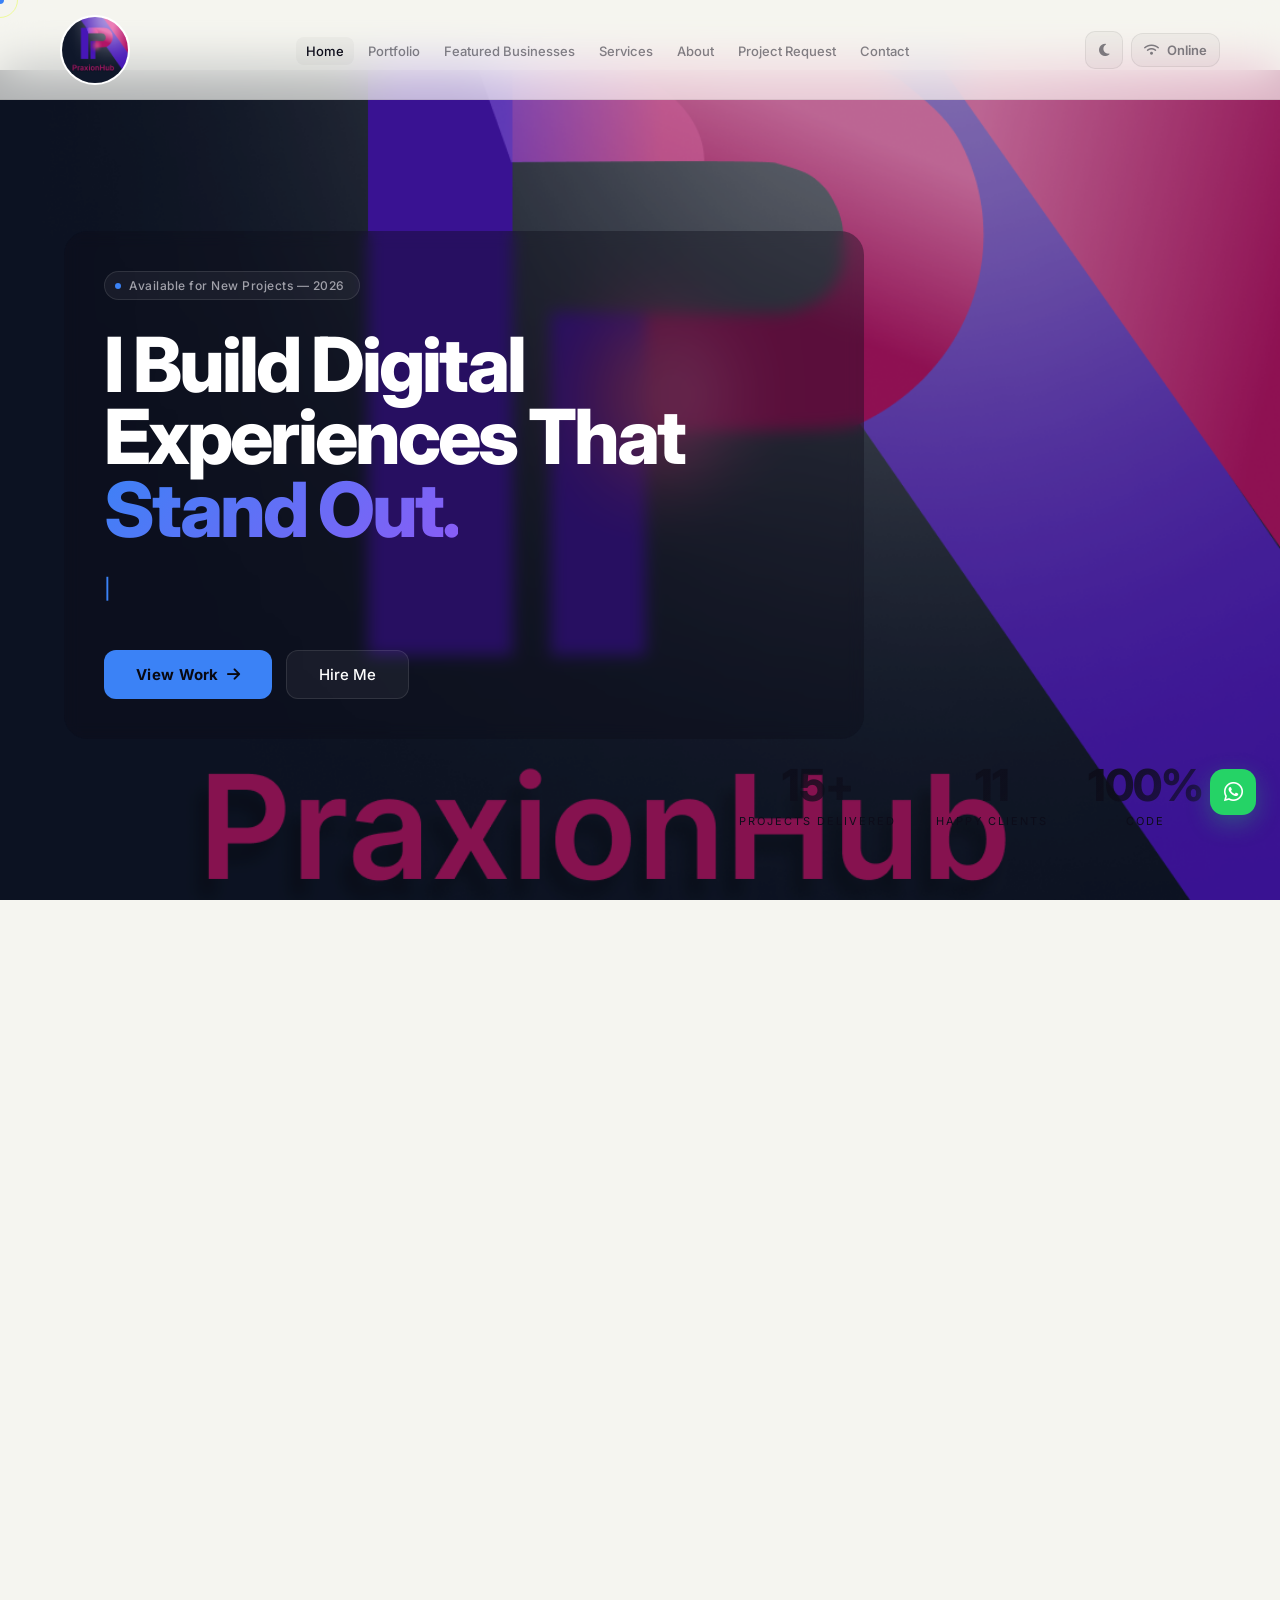
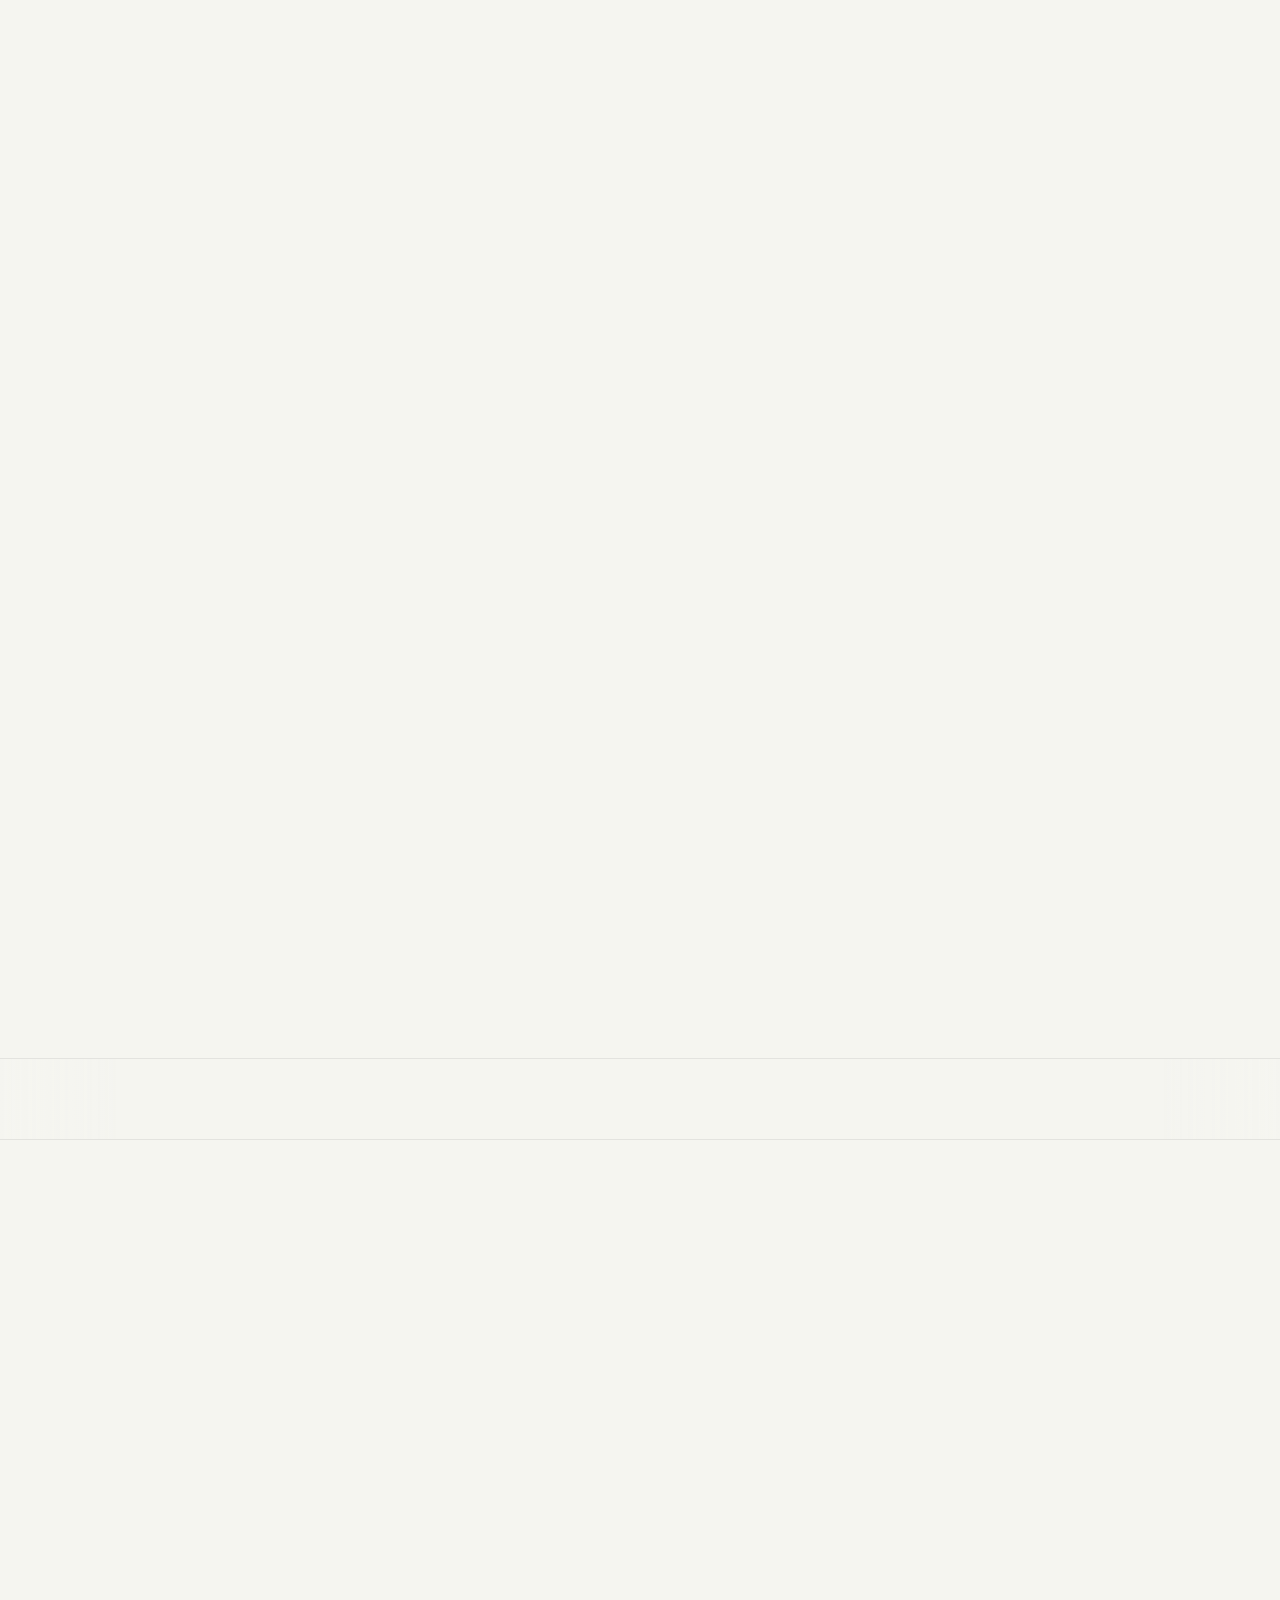
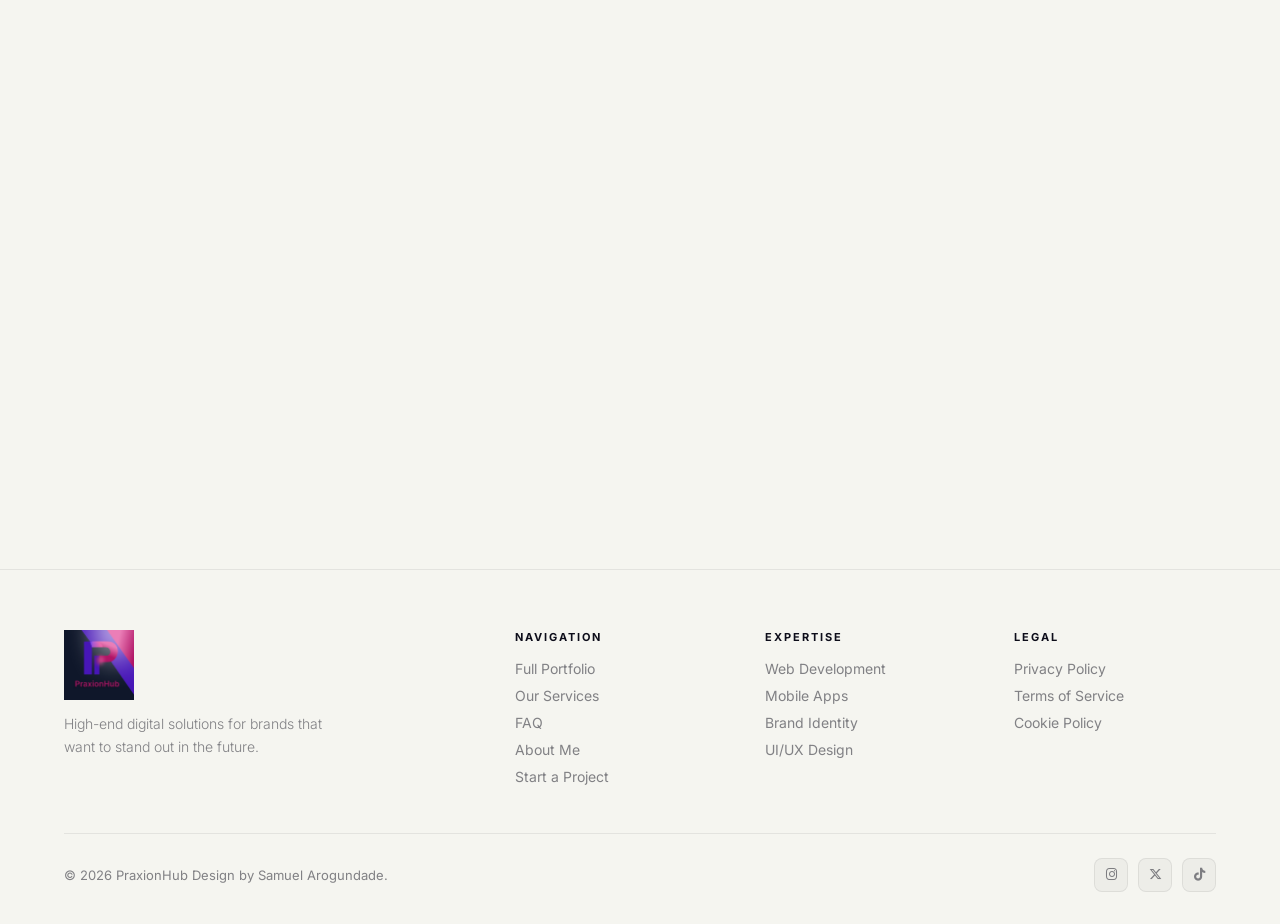
==== commit e78f8e43: "Advertiser" ====
--- a/index.html
+++ b/index.html
@@ -231,6 +231,21 @@
       </div>
     </div>
   </section>
+
+  <!-- Featured Businesses -->
+  <section class="section">
+    <div class="section-header reveal">
+      <span class="section-eyebrow">Advertisers</span>
+      <h2 class="section-title">Featured Businesses</h2>
+      <p class="section-sub">Discover promoted brands and businesses advertising on PraxionHub. <br><u><strong>For you to see advert here refresh the page.</strong></u></p>
+    </div>
+    <div class="business-grid" id="home-featured-businesses"></div>
+    <div style="text-align:center;margin-top:32px" class="reveal">
+      <button class="btn-secondary" onclick="showPage('featured-businesses')">
+        Explore All Businesses And Promote Yours <i class="fa-solid fa-arrow-right"></i>
+      </button>
+    </div>
+  </section>
  
   <!-- Featured Products -->
   <section class="section">
--- a/samuel.css
+++ b/samuel.css
@@ -477,6 +477,7 @@
 .hero-stats {
   position: absolute; right: clamp(20px,6vw,100px); bottom: clamp(40px,8vh,100px);
   display: flex; gap: 40px; animation: heroSlideIn 0.7s 0.9s both;
+  color: var(--text); 
 }
 .stat-item { text-align: center; }
 .stat-num {
@@ -486,7 +487,7 @@
   -webkit-background-clip: text; -webkit-text-fill-color: transparent;
   background-clip: text;
 }
-.stat-label { font-size: 11px; letter-spacing: 2px; text-transform: uppercase; color: var(--text-muted); margin-top: 2px; }
+.stat-label { font-size: 11px; letter-spacing: 2px; text-transform: uppercase; color: var(--text); margin-top: 2px; }
  
 /* ============================================================
    SECTION COMMONS
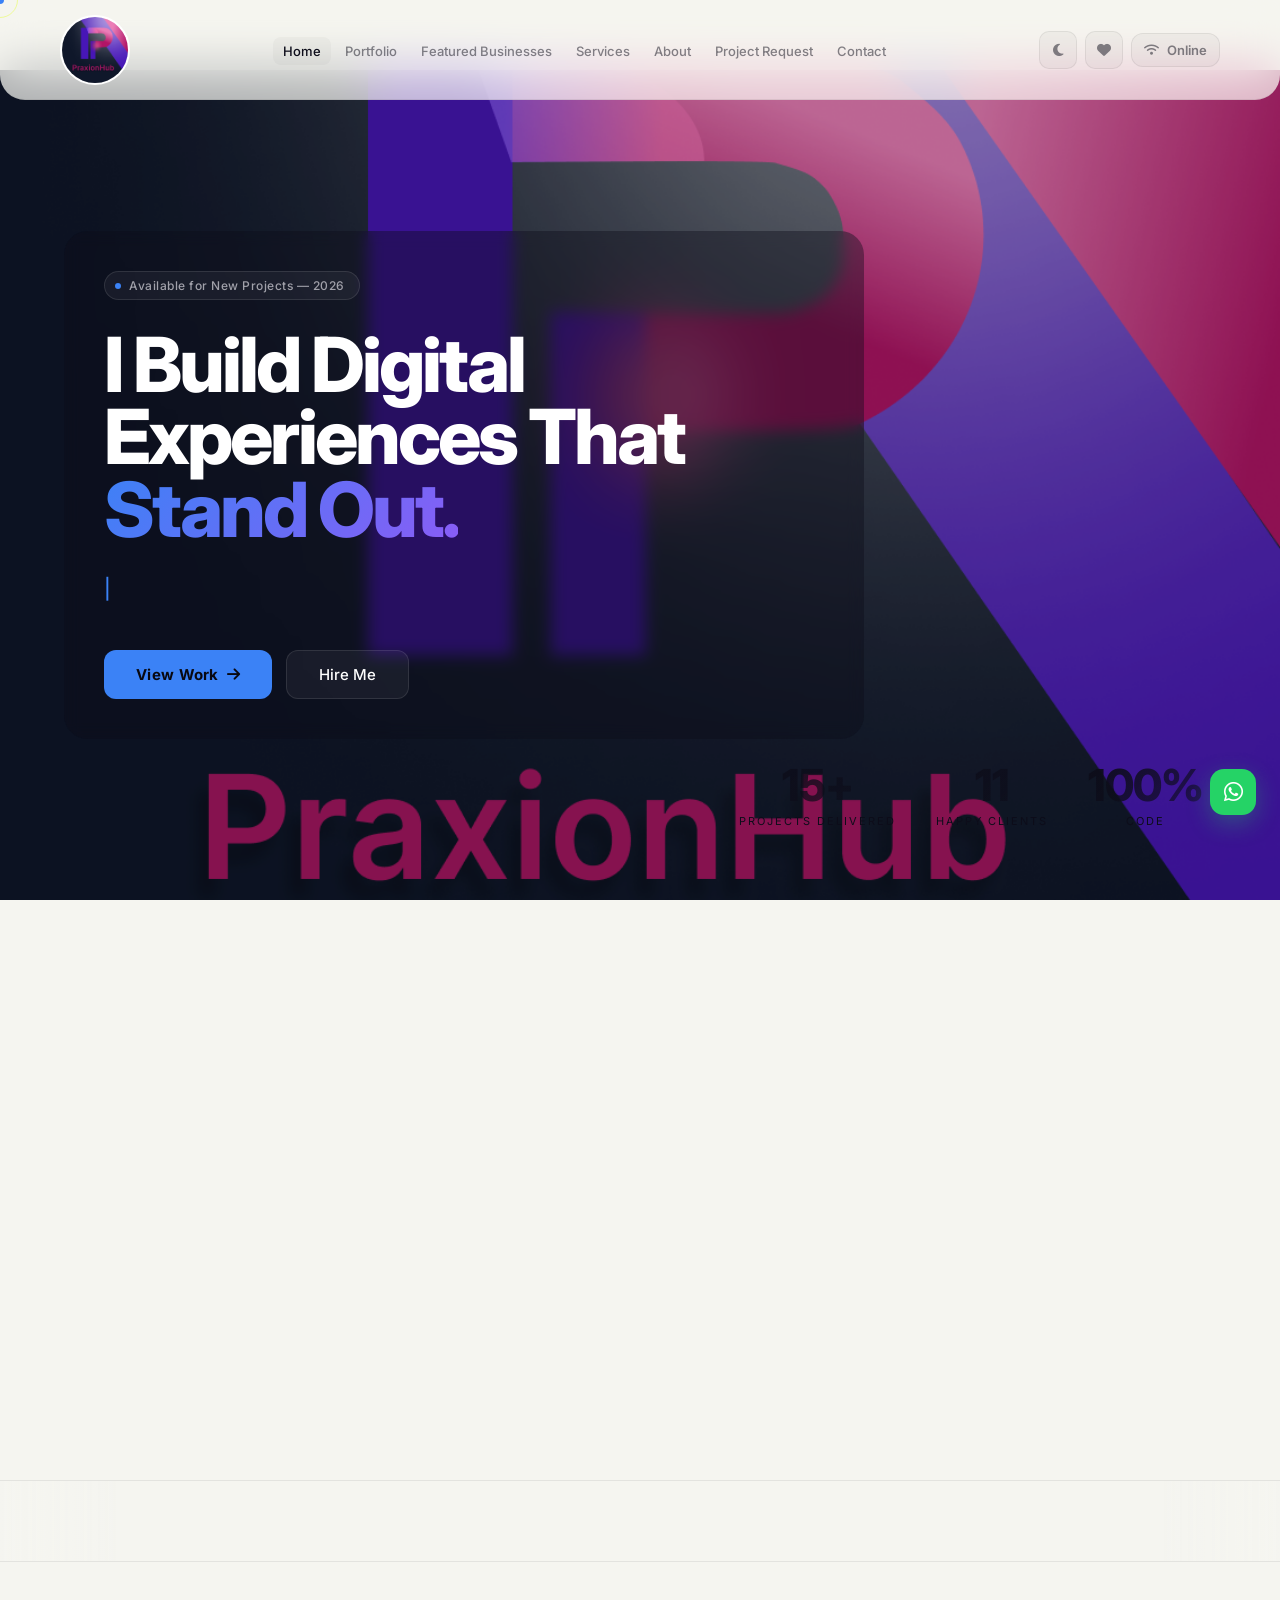
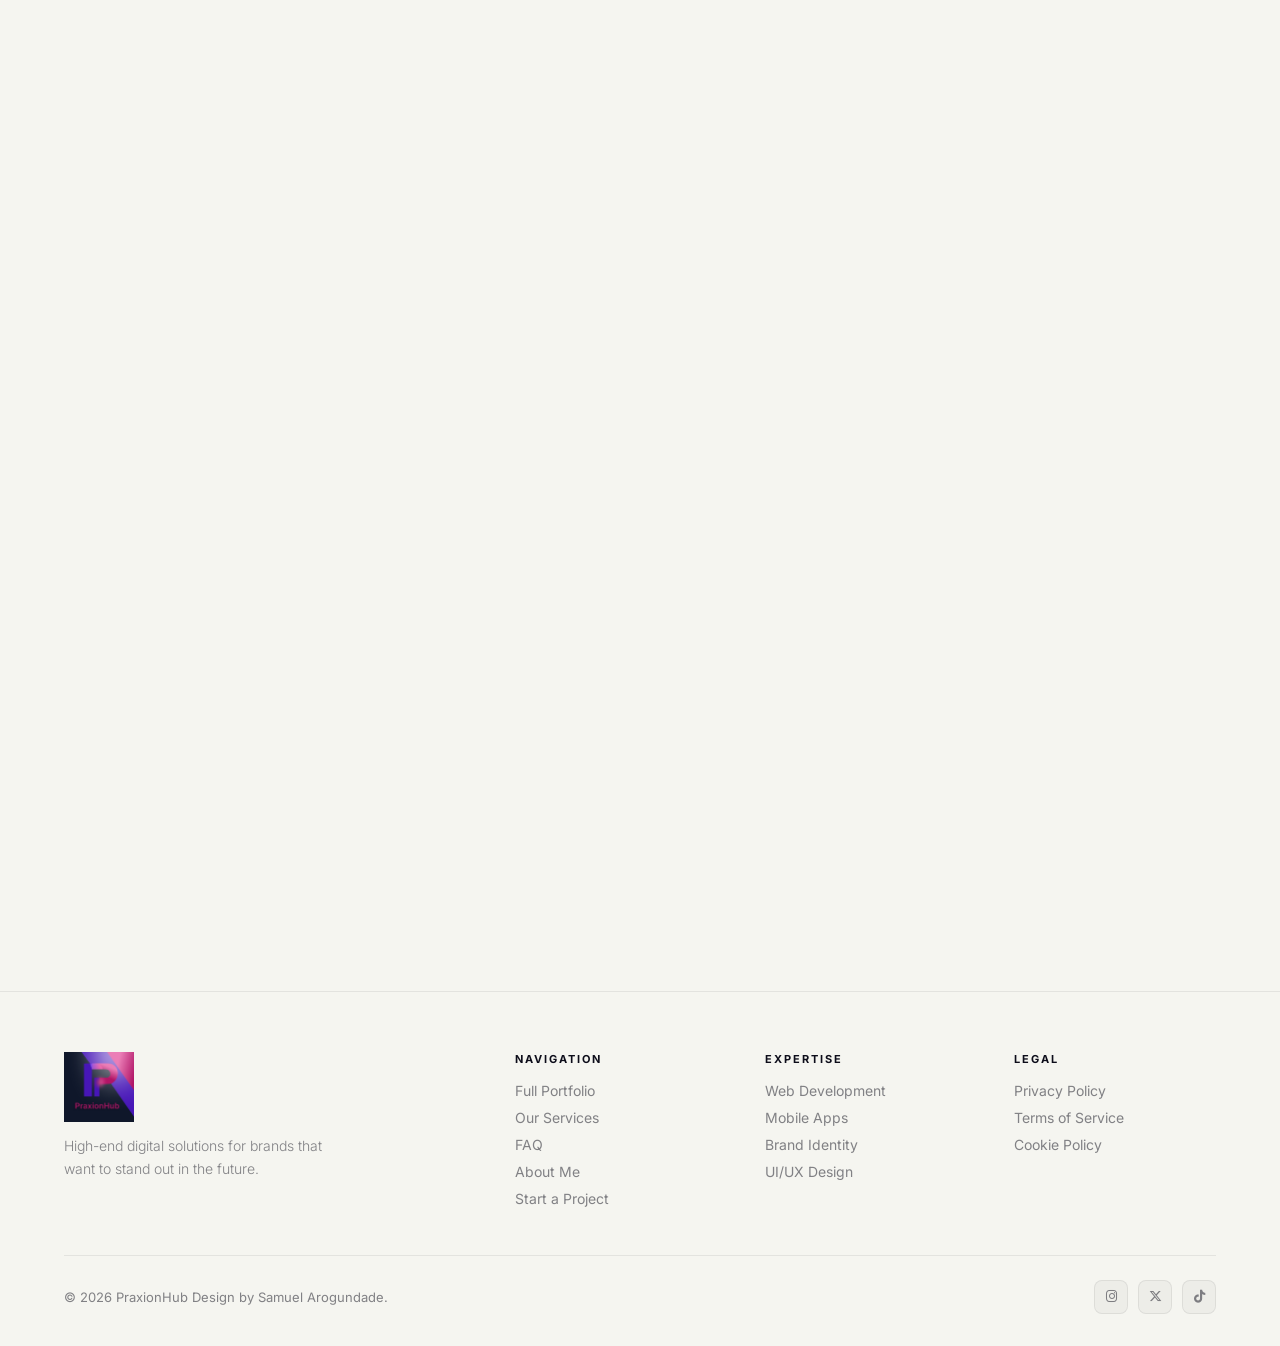
==== commit b0349445: "Home page, pop up, javascript, css" ====
--- a/index.html
+++ b/index.html
@@ -61,6 +61,49 @@
      TOAST CONTAINER
 ============================================================ -->
 <div id="toast-container"></div>
+
+<!-- ============================================================
+     NEW USER WELCOME POPUP
+============================================================ -->
+<div class="modal-overlay new-user-popup" id="new-user-popup">
+  <div class="modal-box new-user-box">
+    <button class="modal-close" onclick="closeNewUserPopup()"><i class="fa-solid fa-xmark"></i></button>
+    <div class="new-user-content">
+      <span class="section-eyebrow">Welcome to PraxionHub</span>
+      <h2 class="new-user-title" id="new-user-title">Business showcase live now</h2>
+      <p class="new-user-copy">Join a growing community of entrepreneurs already promoting their products on PraxionHub.</p>
+      <div class="new-user-stats">
+        <div><strong id="new-user-business-count">0</strong><span>Featured businesses</span></div>
+        <div><strong>Contact:</strong><span>+234 704 300 5358</span></div>
+      </div>
+      <div class="new-user-list-wrap">
+        <strong>Current showcases</strong>
+        <ul id="new-user-business-list" class="new-user-business-list"></ul>
+          <div id="new-user-featured" class="new-user-featured" style="margin-top:12px"></div>
+      </div>
+      <div class="new-user-actions">
+        <button class="btn-primary" onclick="showPage('advertise'); closeNewUserPopup()">Showcase Your Product</button>
+        <button class="btn-secondary" onclick="closeNewUserPopup()">Maybe later</button>
+      </div>
+    </div>
+  </div>
+
+      <!-- LIVE AD NOTIFICATION POPUP -->
+      <div class="modal-overlay new-user-popup" id="live-ad-popup" style="display:none">
+        <div class="modal-box new-user-box" style="max-width:420px">
+          <button class="modal-close" onclick="document.getElementById('live-ad-popup').style.display='none'"><i class="fa-solid fa-xmark"></i></button>
+          <div style="display:flex;gap:12px;align-items:center">
+            <img id="live-ad-img" src="asset/praxionhub1.png" alt="ad" style="width:84px;height:84px;object-fit:cover;border-radius:8px;"/>
+            <div>
+              <div style="font-size:13px;color:var(--text-muted);">New Advertisement</div>
+              <div id="live-ad-title" style="font-weight:700;margin-top:6px">Title</div>
+              <div id="live-ad-desc" style="font-size:13px;color:var(--text-muted);margin-top:6px">Short description</div>
+              <div style="margin-top:10px"><button class="btn-primary" id="live-ad-visit-btn" onclick="(function(){const url=window.liveAdUrl||'#'; window.open(url,'_blank');document.getElementById('live-ad-popup').style.display='none';})()">View</button></div>
+            </div>
+          </div>
+        </div>
+      </div>
+</div>
  
 <!-- ============================================================
      BACK TO TOP
@@ -93,6 +136,10 @@
   <div class="nav-actions">
       <button id="theme-toggle" aria-label="Toggle theme" title="Toggle theme" onclick="toggleTheme()">
         <i class="fa-solid fa-moon"></i>
+      </button>
+      <button id="favorite-toggle" class="nav-icon-btn" aria-label="Saved projects" title="Saved projects" onclick="openFavoritesPanel()">
+        <i class="fa-solid fa-heart"></i>
+        <span id="favorite-count" class="cart-count">0</span>
       </button>
       <button id="connection-status" class="nav-status" type="button" aria-label="Network status" title="Network status">
         <i class="fa-solid fa-wifi"></i>
@@ -114,6 +161,21 @@
   <a class="nav-link" data-page="contact" onclick="showPage('contact');toggleMobileNav()">Contact</a>
 </div>
  
+<!-- ============================================================
+     FAVORITES PANEL
+============================================================ -->
+<div class="favorites-panel-overlay" id="favorites-panel" onclick="closeFavoritesPanel(event)">
+  <div class="favorites-panel" role="dialog" aria-modal="true" aria-labelledby="favorites-title">
+    <button class="modal-close" onclick="closeFavoritesPanel(event)"><i class="fa-solid fa-xmark"></i></button>
+    <div class="favorites-panel-content">
+      <h2 id="favorites-title">Saved Favorites</h2>
+      <p class="favorites-panel-copy">This is your instant access list for saved projects and promoted businesses.</p>
+      <div id="favorites-list" class="favorites-list"></div>
+      <div class="favorites-panel-empty">No saved items yet. Use the heart icon on any project or business to save it here.</div>
+    </div>
+  </div>
+</div>
+
 <!-- ============================================================
      PRODUCT DETAIL MODAL (Quick View)
 ============================================================ -->
@@ -247,7 +309,8 @@
     </div>
   </section>
  
-  <!-- Featured Products -->
+  <!--
+  <!-- Featured Products
   <section class="section">
     <div class="section-header reveal">
       <span class="section-eyebrow">Showcase</span>
@@ -261,8 +324,10 @@
       </button>
     </div>
   </section>
-
-  <!-- Featured Businesses -->
+  -->
+  
+<!--
+  <!-- Featured Businesses 
   <section class="section">
     <div class="section-header reveal">
       <span class="section-eyebrow">Advertisers</span>
@@ -276,6 +341,8 @@
       </button>
     </div>
   </section>
+-->
+  
  
   <!-- Brand Trust -->
   <div class="brand-strip">
--- a/samuel.css
+++ b/samuel.css
@@ -154,6 +154,8 @@
   -webkit-backdrop-filter: blur(24px);
   border-bottom: 1px solid var(--bg-glass-border);
   transition: all var(--trans);
+  border-bottom-left-radius: 25px;
+  border-bottom-right-radius: 25px;
 }
 [data-theme="light"] #navbar {
   background: rgba(245,245,240,0.7);
@@ -170,7 +172,7 @@
 .load-nav {
   height: 70px;
   width: 70px;
-  border-radius: 50%;
+  border-radius: 50px;
   border: 2px solid white;
 }
 .nav-logo img {
@@ -262,6 +264,11 @@
   border: 1px solid var(--bg-glass-border);
   cursor: none;
 }
+
+.hamburger:hover {
+  background-color: var(--accent);
+}
+
 .hamburger span {
   width: 18px; height: 1.5px; background: var(--text);
   transition: all var(--trans); border-radius: 2px;
@@ -1319,7 +1326,60 @@
   display: flex; align-items: center; justify-content: center; gap: 8px;
 }
 .social-btn:hover { border-color: rgba(255,255,255,0.15); color: var(--text); }
- 
+
+.favorites-panel-overlay {
+  position: fixed; inset: 0; background: rgba(8,8,16,0.9);
+  display: flex; align-items: flex-end; justify-content: flex-end;
+  opacity: 0; visibility: hidden; transition: opacity var(--trans);
+  z-index: 11000;
+}
+.favorites-panel-overlay.open { opacity: 1; visibility: visible; }
+.favorites-panel {
+  width: min(420px, 100vw); max-height: 100vh;
+  margin: auto 24px 24px 0; background: var(--bg-2); border: 1px solid var(--bg-glass-border);
+  border-radius: 32px; overflow: hidden; box-shadow: 0 40px 120px rgba(0,0,0,0.45);
+}
+.favorites-panel-content {
+  padding: 32px 28px 24px;
+}
+.favorites-panel-copy {
+  margin: 12px 0 24px; color: var(--text-muted); line-height: 1.75; font-size: 14px;
+}
+.favorites-list { display: grid; gap: 16px; }
+.favorites-panel-empty {
+  padding: 40px 0; text-align: center; color: var(--text-muted);
+  font-size: 14px; line-height: 1.7;
+}
+.favorite-item {
+  display: grid; grid-template-columns: 60px auto 32px;
+  gap: 14px; align-items: center; background: var(--card-bg);
+  border: 1px solid var(--card-border); border-radius: 22px; padding: 16px;
+}
+.favorite-item-img {
+  width: 60px; height: 60px; border-radius: 18px; overflow: hidden;
+  background: linear-gradient(135deg, rgba(59,130,246,0.2), rgba(232,255,71,0.08));
+}
+.favorite-item-img img { width: 100%; height: 100%; object-fit: cover; }
+.favorite-item-details { display: grid; gap: 4px; }
+.favorite-item-type { font-size: 11px; text-transform: uppercase; letter-spacing: 1px; color: var(--text-muted); }
+.favorite-item-name { font-size: 15px; font-weight: 700; line-height: 1.3; }
+.favorite-item-remove { width: 32px; height: 32px; border-radius: 12px;
+  background: var(--bg-glass); border: 1px solid var(--bg-glass-border);
+  color: var(--text-muted); display: grid; place-items: center; cursor: none;
+  transition: all var(--trans);
+}
+.favorite-item-remove:hover { background: var(--accent); color: #080810; border-color: var(--accent); }
+.favorite-btn {
+  position: absolute; top: 16px; right: 16px;
+  width: 42px; height: 42px; border-radius: 50%;
+  background: rgba(13,13,26,0.74); border: 1px solid rgba(255,255,255,0.14);
+  color: #fff; display: flex; align-items: center; justify-content: center;
+  transition: transform var(--trans), background var(--trans), border-color var(--trans);
+}
+.favorite-btn:hover { transform: scale(1.05); }
+.favorite-btn.active { background: var(--accent); color: #080810; border-color: var(--accent); }
+.product-card, .business-card { position: relative; }
+
 /* ============================================================
    CART SIDEBAR
 ============================================================ */
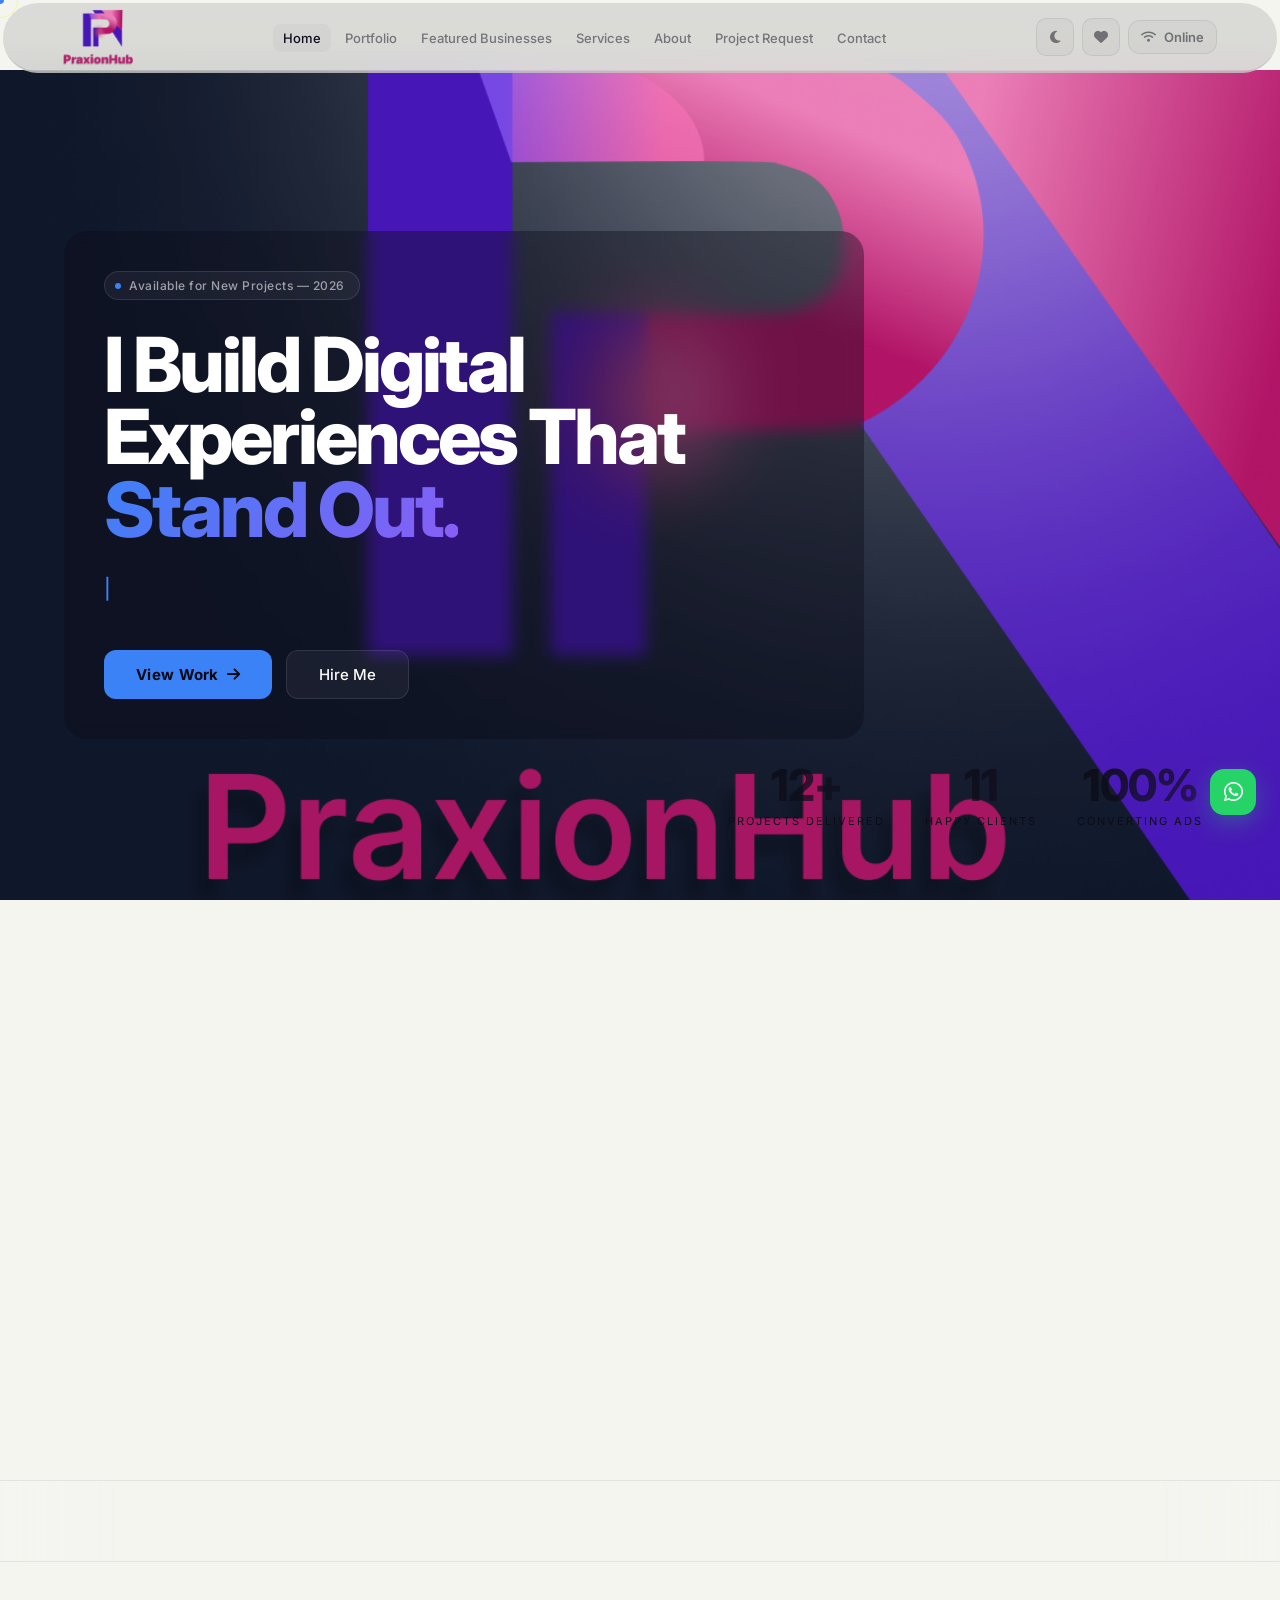
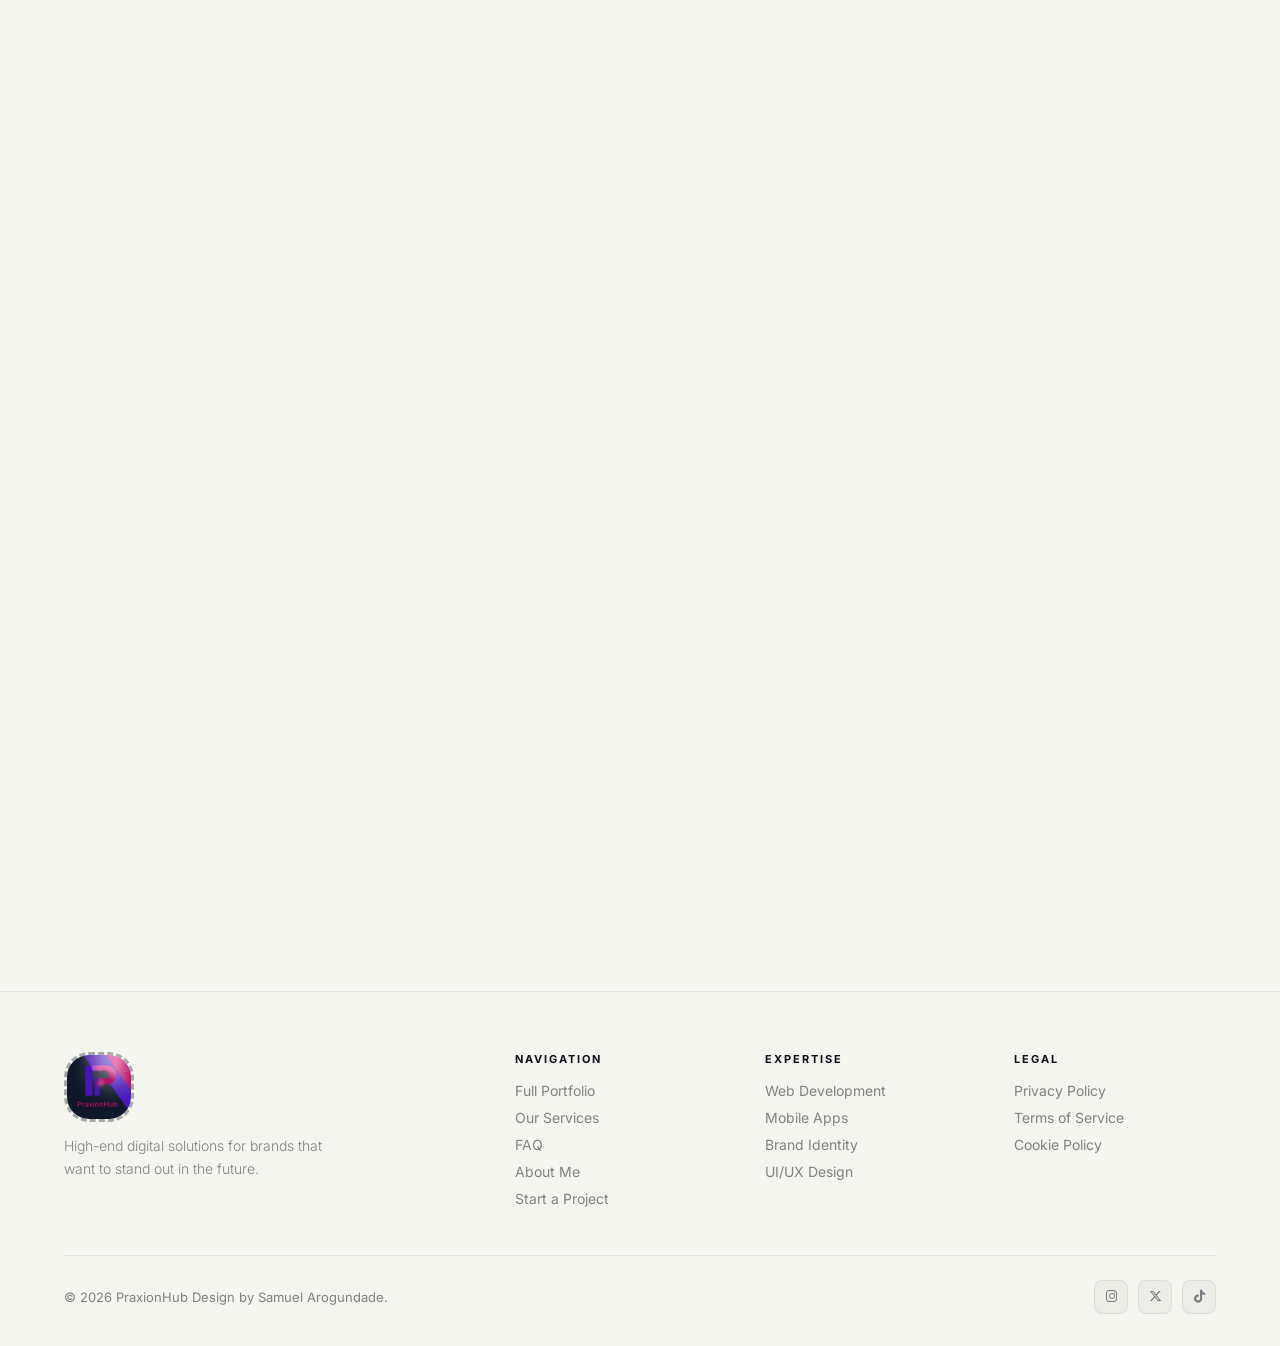
==== commit 7032edf3: "update alert and website" ====
--- a/index.html
+++ b/index.html
@@ -9,7 +9,7 @@
 <meta property="og:title" content="PraxionHub | Premium Web & App Development">
 <meta property="og:description" content="Transforming ideas into high-performance digital products by Samuel Arogundade.">
 <meta property="og:image" content="asset/praxionhub1.png">
-<meta property="og:url" content="https://praxionhub.com">
+<meta property="og:url" content="https://praxionhub.com.ng">
 <meta name="twitter:card" content="summary_large_image">
 
 <link rel="icon" type="image/png" href="asset/praxionhub1.png" />
@@ -52,7 +52,7 @@
      LOADER
 ============================================================ -->
 <div id="loader">
-  <div class="loader-logo"><img src="asset/praxionhub1.png" alt="PraxionHub Logo"></div>
+  <div class="loader-logo"><img src="asset/praxxion.png" alt="PraxionHub Logo"></div>
   <div class="loader-bar-track"><div class="loader-bar-fill"></div></div>
   <div class="loader-text">Initializing Praxion Hub...</div>
 </div>
@@ -121,7 +121,7 @@
      NAVBAR
 ============================================================ -->
 <nav id="navbar">
-  <div class="nav-logo" onclick="showPage('home')" style="cursor:none"><img class="load-nav" src="asset/praxionhub1.png" alt="PraxionHub Logo" title="PraxionHub Logo"></div>
+  <div class="nav-logo" onclick="showPage('home')" style="cursor:none"><img class="load-nav" src="asset/praxxion.png" alt="PraxionHub Logo" title="PraxionHub Logo"></div>
  
   <ul class="nav-links">
     <li><a class="nav-link active" data-page="home" onclick="showPage('home')">Home</a></li>
@@ -280,7 +280,7 @@
  
     <div class="hero-stats">
       <div class="stat-item">
-        <div class="stat-num">15+</div>
+        <div class="stat-num">12+</div>
         <div class="stat-label">Projects Delivered</div>
       </div>
       <div class="stat-item">
@@ -289,7 +289,7 @@
       </div>
       <div class="stat-item">
         <div class="stat-num">100%</div>
-        <div class="stat-label">Code</div>
+        <div class="stat-label">Converting Ads</div>
       </div>
     </div>
   </section>
@@ -310,34 +310,34 @@
   </section>
  
   <!--
-  <!-- Featured Products
-  <section class="section">
-    <div class="section-header reveal">
-      <span class="section-eyebrow">Showcase</span>
-      <h2 class="section-title">Selected<br>Works</h2>
-      <p class="section-sub">A glimpse into digital solutions crafted with precision and passion.</p>
-    </div>
-    <div class="product-grid" id="featured-grid"></div>
-    <div style="text-align:center;margin-top:48px" class="reveal">
-      <button class="btn-secondary" onclick="showPage('portfolio')">
-        Explore Full Portfolio <i class="fa-solid fa-arrow-right"></i>
-      </button>
-    </div>
-  </section>
+    Featured Products
+    <section class="section">
+      <div class="section-header reveal">
+        <span class="section-eyebrow">Showcase</span>
+        <h2 class="section-title">Selected<br>Works</h2>
+        <p class="section-sub">A glimpse into digital solutions crafted with precision and passion.</p>
+      </div>
+      <div class="product-grid" id="featured-grid"></div>
+      <div style="text-align:center;margin-top:48px" class="reveal">
+        <button class="btn-secondary" onclick="showPage('portfolio')">
+          Explore Full Portfolio <i class="fa-solid fa-arrow-right"></i>
+        </button>
+      </div>
+    </section>
   -->
   
-<!--
-  <!-- Featured Businesses 
-  <section class="section">
-    <div class="section-header reveal">
-      <span class="section-eyebrow">Advertisers</span>
-      <h2 class="section-title">Featured Businesses</h2>
-      <p class="section-sub">Discover promoted brands and businesses advertising on PraxionHub. <br><u><strong>For you to see advert here refresh the page.</strong></u></p>
-    </div>
-    <div class="business-grid" id="home-featured-businesses"></div>
-    <div style="text-align:center;margin-top:32px" class="reveal">
-      <button class="btn-secondary" onclick="showPage('featured-businesses')">
-        Explore All Businesses And Promote Yours <i class="fa-solid fa-arrow-right"></i>
+  <!--
+    Featured Businesses 
+    <section class="section">
+      <div class="section-header reveal">
+        <span class="section-eyebrow">Advertisers</span>
+        <h2 class="section-title">Featured Businesses</h2>
+        <p class="section-sub">Discover promoted brands and businesses advertising on PraxionHub. <br><u><strong>For you to see advert here refresh the page.</strong></u></p>
+      </div>
+      <div class="business-grid" id="home-featured-businesses"></div>
+      <div style="text-align:center;margin-top:32px" class="reveal">
+        <button class="btn-secondary" onclick="showPage('featured-businesses')">
+          Explore All Businesses And Promote Yours <i class="fa-solid fa-arrow-right"></i>
       </button>
     </div>
   </section>
@@ -527,7 +527,8 @@
         </div>
         <div class="form-row">
           <label class="form-label">Banner Image Upload</label>
-          <input class="form-input" id="ad-banner" type="file" accept="image/png,image/jpeg,image/webp" />
+          <input class="form-input" id="ad-banner" type="file" accept="image/png,image/jpeg,image/webp" onchange="handleAdBannerPreview(event)" />
+          <div id="ad-banner-preview" class="ad-banner-preview"></div>
         </div>
         <div class="form-row">
           <label class="form-label">Advertisement Duration</label>
--- a/samuel.css
+++ b/samuel.css
@@ -117,8 +117,8 @@
 .loader-logo img {
   height: 150px;
   width: 150px;
-  border-radius: 50%;
-  border: 4px solid white;
+  border-radius: 0;
+  border: none;
 }
 
 .loader-logo span { color: var(--accent);} 
@@ -145,20 +145,22 @@
    NAVBAR
 ============================================================ */
 #navbar {
-  position: fixed; top: 0; left: 0; right: 0; z-index: 1000;
+  position: fixed; top: 3px; left: 3px; right: 3px; z-index: 1000;
   padding: 0 clamp(20px, 5vw, 60px);
-  height: 100px;
+  height:70px;
   display: flex; align-items: center; justify-content: space-between;
-  background: rgba(8,8,16,0.6);
-  backdrop-filter: blur(24px) saturate(1.4);
-  -webkit-backdrop-filter: blur(24px);
-  border-bottom: 1px solid var(--bg-glass-border);
+  background: rgba(61, 61, 66, 0.6);
+  backdrop-filter: blur(15px) saturate(1.4);
+  -webkit-backdrop-filter: blur(15px);
+  border-bottom: 2px solid var(--bg-glass-border);
   transition: all var(--trans);
-  border-bottom-left-radius: 25px;
-  border-bottom-right-radius: 25px;
+  border-bottom-left-radius: 40px;
+  border-bottom-right-radius: 40px;
+  border-top-left-radius: 40px;
+  border-top-right-radius: 40px;
 }
 [data-theme="light"] #navbar {
-  background: rgba(245,245,240,0.7);
+  background: rgba(207, 207, 205, 0.7);
 }
 .nav-logo {
   font-family: var(--font-display);
@@ -172,14 +174,16 @@
 .load-nav {
   height: 70px;
   width: 70px;
-  border-radius: 50px;
-  border: 2px solid white;
-}
-.nav-logo img {
+  border-radius: 0;
+  border: none;
+}
+.nav-logo-img {
   height: 70px;
   width: auto;
   vertical-align: middle;
   transform: scale(1);
+  border: 3px dashed rgb(168, 167, 167);
+  border-radius: 25px;
 }
 .nav-log {
   height: 70px;
@@ -378,7 +382,7 @@
   height: 100%;
   object-fit: cover;
   z-index: 0;
-  filter: brightness(0.8); /* Ensures text contrast over bright videos */
+  filter: brightness(1); /* Ensures text contrast over bright videos */
 }
 .hero-bg {
   position: absolute; inset: 0;
@@ -484,8 +488,13 @@
 .hero-stats {
   position: absolute; right: clamp(20px,6vw,100px); bottom: clamp(40px,8vh,100px);
   display: flex; gap: 40px; animation: heroSlideIn 0.7s 0.9s both;
-  color: var(--text); 
-}
+  color: var(--bg); 
+}
+
+[data-theme="light"] .hero-stats {
+  color: var(--bg);
+}
+
 .stat-item { text-align: center; }
 .stat-num {
   font-family: var(--font-display); font-size: clamp(28px,4vw,44px);
@@ -1154,6 +1163,25 @@
   font-size: 10px; transition: var(--trans);
 }
 .file-remove:hover { transform: scale(1.1); }
+.ad-banner-preview {
+  margin-top: 12px; display: grid; grid-template-columns: 1fr; gap: 10px;
+}
+.ad-banner-preview-card {
+  position: relative; border-radius: 14px; overflow: hidden;
+  border: 1px solid var(--bg-glass-border); background: var(--bg-glass);
+}
+.ad-banner-preview-card img {
+  width: 100%; display: block; object-fit: cover; height: 180px;
+}
+.ad-banner-preview-card .preview-actions {
+  position: absolute; top: 10px; right: 10px; display: flex; gap: 8px;
+}
+.ad-banner-preview-card .preview-remove {
+  width: 34px; height: 34px; border-radius: 50%; background: rgba(15,23,42,0.85);
+  display: inline-flex; align-items: center; justify-content: center; color: white;
+  border: 1px solid rgba(255,255,255,0.08); transition: transform 0.2s ease;
+}
+.ad-banner-preview-card .preview-remove:hover { transform: scale(1.05); }
 
 /* ============================================================
    PRODUCT DETAIL MODAL
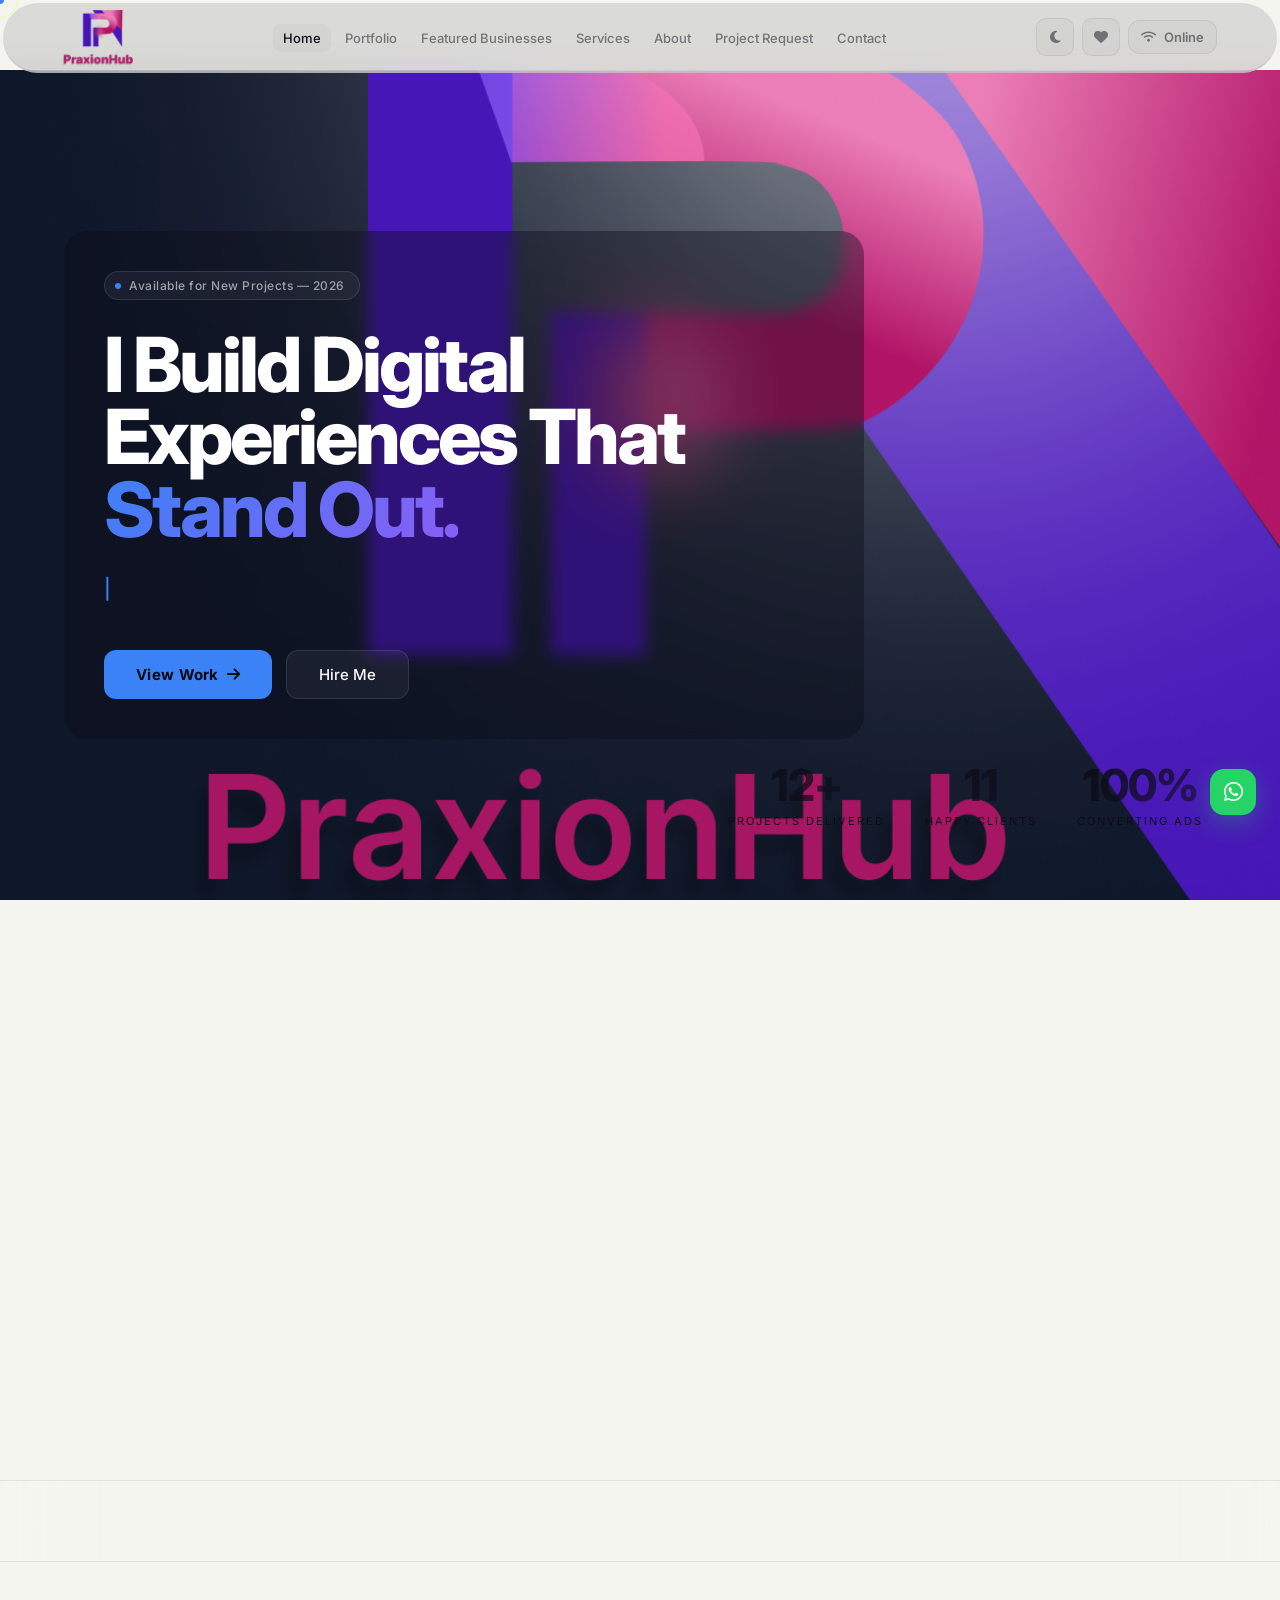
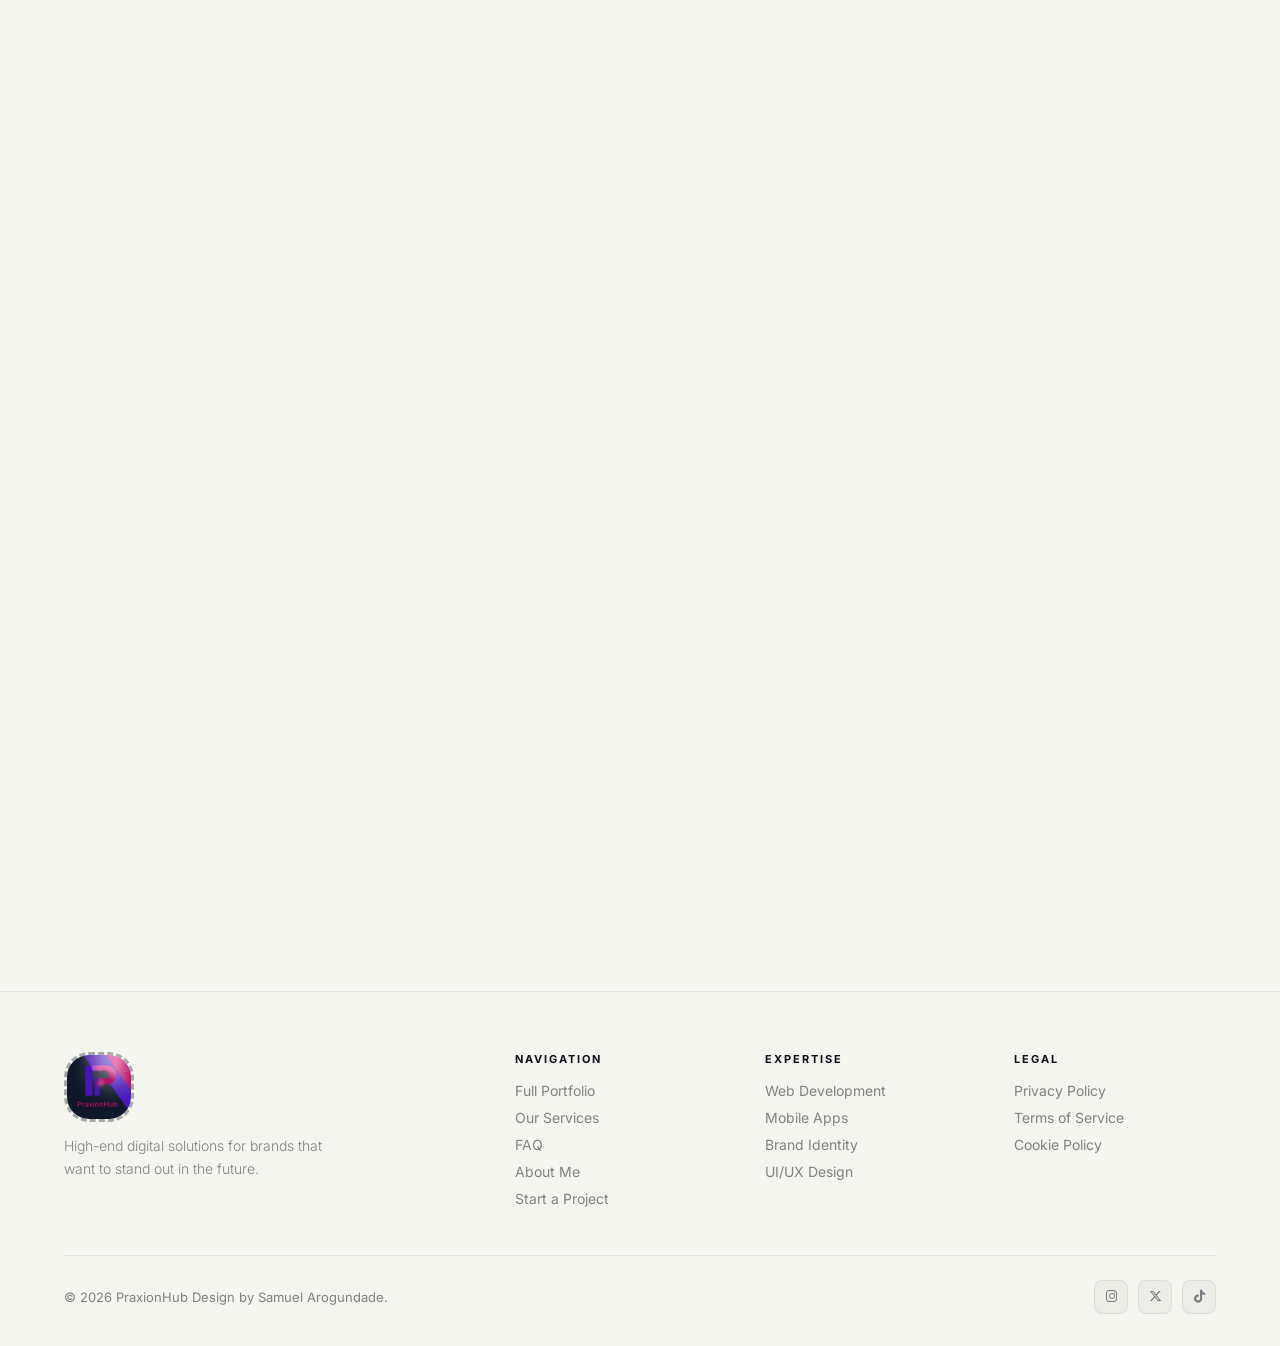
==== commit 05d4e32e: "update link, alert, popup, javascript, html and css" ====
--- a/index.html
+++ b/index.html
@@ -12,7 +12,7 @@
 <meta property="og:url" content="https://praxionhub.com.ng">
 <meta name="twitter:card" content="summary_large_image">
 
-<link rel="icon" type="image/png" href="asset/praxionhub1.png" />
+<link rel="icon" type="image/png" href="asset/praxxion.png" />
 <link rel="preconnect" href="https://fonts.googleapis.com" />
 <link rel="preconnect" href="https://fonts.gstatic.com" crossorigin />
 <link href="https://fonts.googleapis.com/css2?family=Inter:wght@300;400;500;600;700;800&display=swap" rel="stylesheet" />
@@ -82,7 +82,7 @@
           <div id="new-user-featured" class="new-user-featured" style="margin-top:12px"></div>
       </div>
       <div class="new-user-actions">
-        <button class="btn-primary" onclick="showPage('advertise'); closeNewUserPopup()">Showcase Your Product</button>
+        <button class="btn-primary" onclick="showPage('featured-businesses'); closeNewUserPopup()">Showcase Your Product</button>
         <button class="btn-secondary" onclick="closeNewUserPopup()">Maybe later</button>
       </div>
     </div>
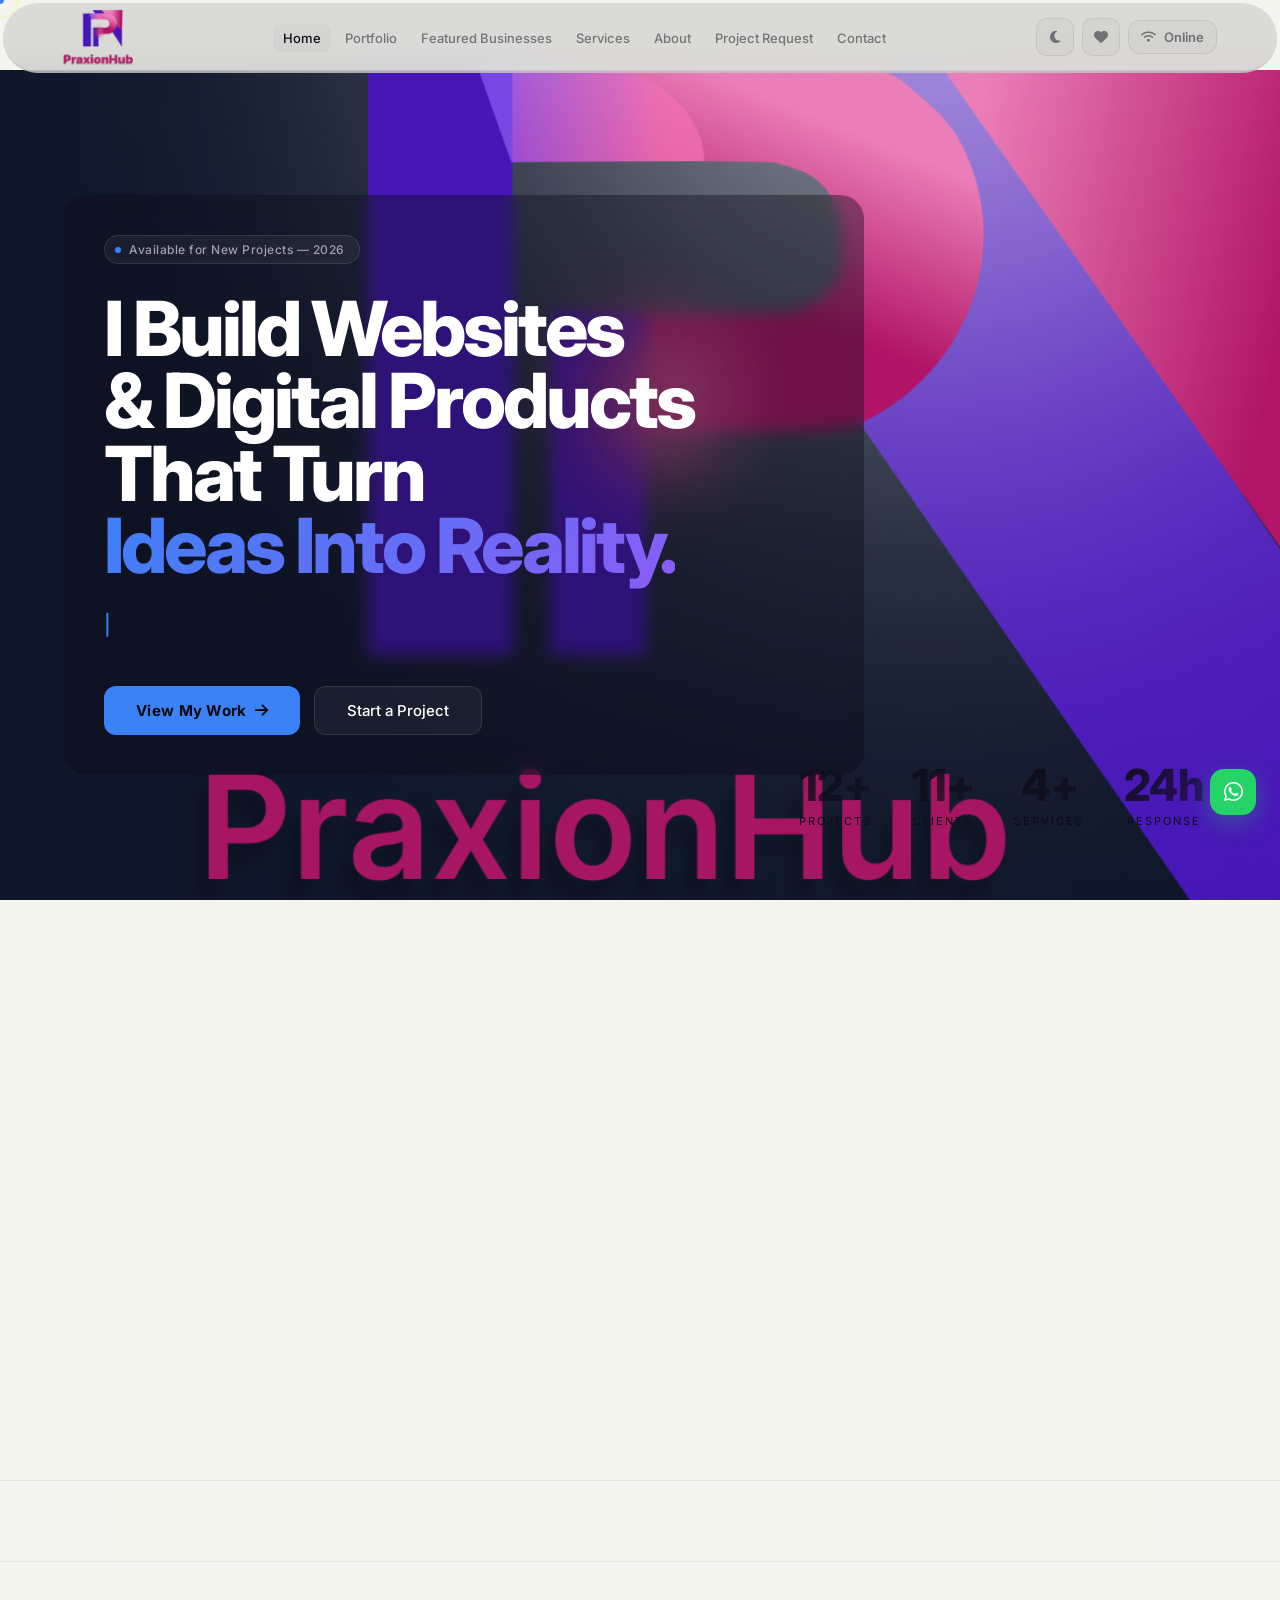
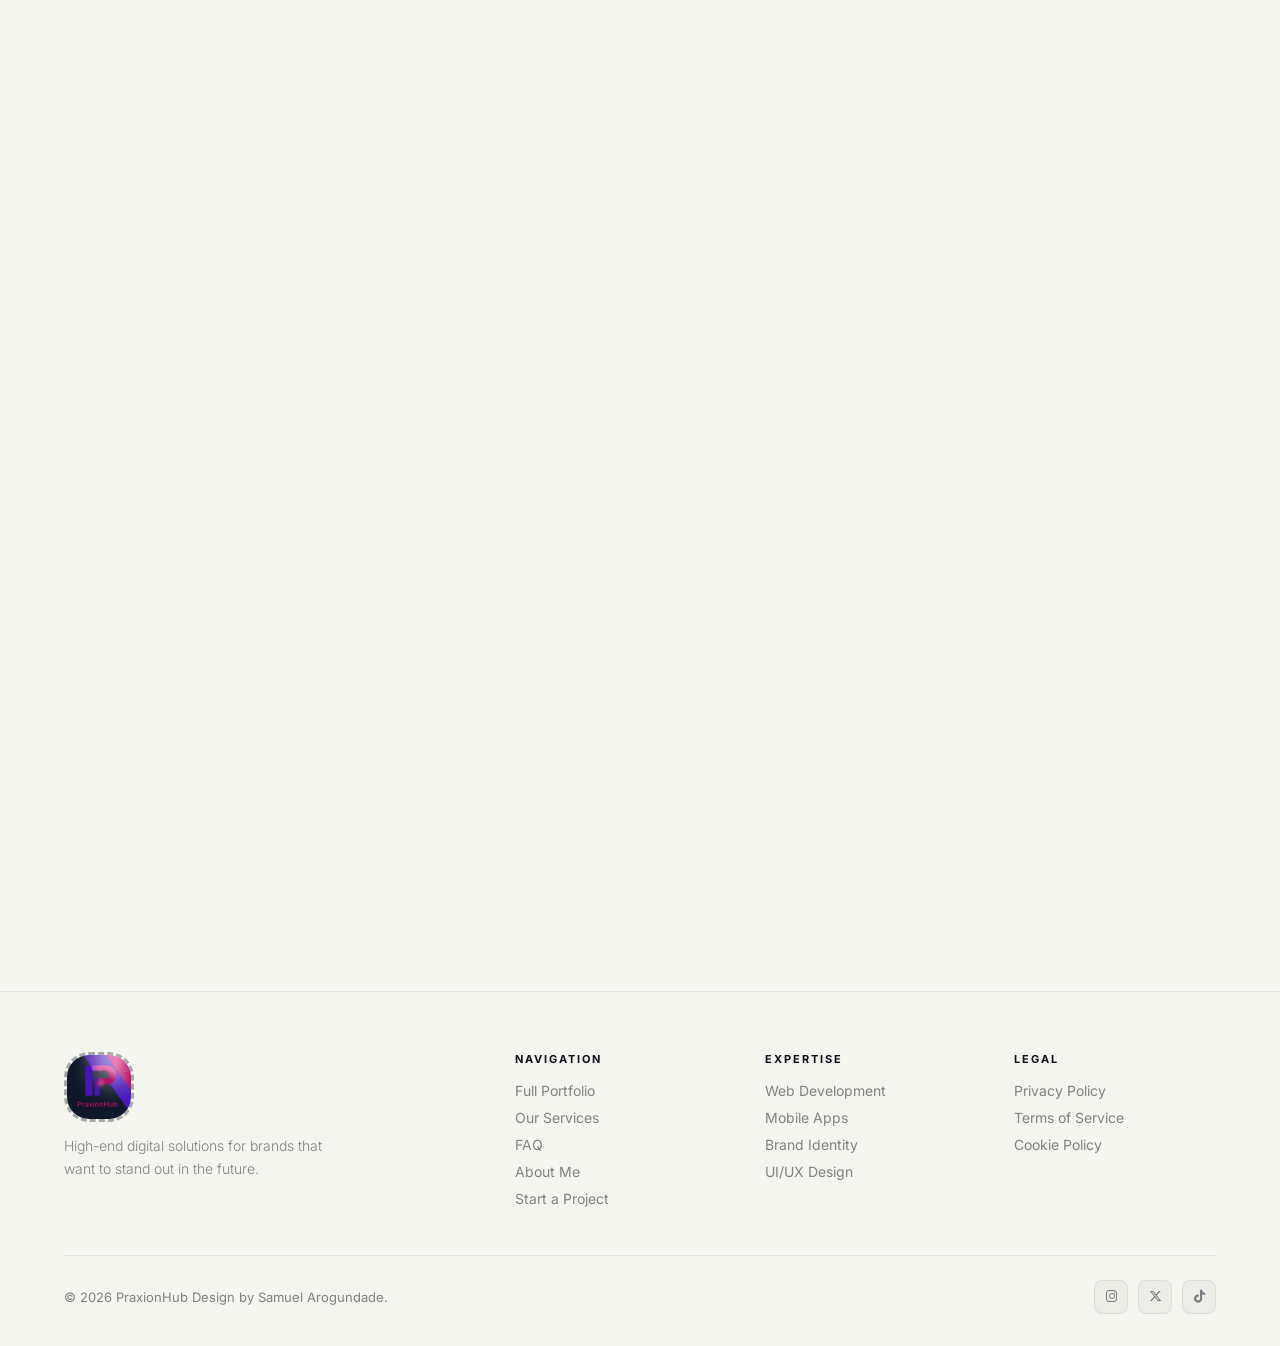
==== commit 8d00693b: "Update link, alert, popup, javascript, html and css" ====
--- a/index.html
+++ b/index.html
@@ -82,8 +82,8 @@
           <div id="new-user-featured" class="new-user-featured" style="margin-top:12px"></div>
       </div>
       <div class="new-user-actions">
-        <button class="btn-primary" onclick="showPage('featured-businesses'); closeNewUserPopup()">Showcase Your Product</button>
-        <button class="btn-secondary" onclick="closeNewUserPopup()">Maybe later</button>
+        <button class="btn-primary" onclick="showPage('featured-businesses'); closeNewUserPopup(); window.location.href('home')">Showcase Your Product</button>
+        <button class="btn-secondary" onclick="closeNewUserPopup(); window.location.href('home')">Maybe later</button>
       </div>
     </div>
   </div>
@@ -265,15 +265,15 @@
         Available for New Projects — 2026
       </div>
       <h1 class="hero-h1">
-        I Build Digital<br>Experiences That<br><em>Stand Out.</em>
+        I Build Websites<br>& Digital Products That Turn<br><em>Ideas Into Reality.</em>
       </h1>
       <div id="typewriter" class="hero-sub" style="min-height: 1.6em; font-weight: 500; color: var(--accent);"></div>
       <div class="hero-actions">
         <button class="btn-primary" onclick="showPage('portfolio')">
-          View Work <i class="fa-solid fa-arrow-right"></i>
+          View My Work <i class="fa-solid fa-arrow-right"></i>
         </button>
         <button class="btn-secondary" onclick="showPage('contact')">
-          Hire Me
+          Start a Project
         </button>
       </div>
     </div>
@@ -281,15 +281,19 @@
     <div class="hero-stats">
       <div class="stat-item">
         <div class="stat-num">12+</div>
-        <div class="stat-label">Projects Delivered</div>
+        <div class="stat-label">Projects</div>
       </div>
       <div class="stat-item">
-        <div class="stat-num">11</div>
-        <div class="stat-label">Happy Clients</div>
+        <div class="stat-num">11+</div>
+        <div class="stat-label">Clients</div>
       </div>
       <div class="stat-item">
-        <div class="stat-num">100%</div>
-        <div class="stat-label">Converting Ads</div>
+        <div class="stat-num">4+</div>
+        <div class="stat-label">Services</div>
+      </div>
+      <div class="stat-item">
+        <div class="stat-num">24h</div>
+        <div class="stat-label">Response</div>
       </div>
     </div>
   </section>
@@ -299,7 +303,7 @@
     <div class="section-header reveal">
       <span class="section-eyebrow">Advertisers</span>
       <h2 class="section-title">Featured Businesses</h2>
-      <p class="section-sub">Discover promoted brands and businesses advertising on PraxionHub. <br><u><strong>For you to see advert here refresh the page.</strong></u></p>
+      <p class="section-sub">Discover promoted brands and businesses advertising on PraxionHub. <br><u><strong>Be among the first businesses to get feautured on PraxionHub.</strong></u></p>
     </div>
     <div class="business-grid" id="home-featured-businesses"></div>
     <div style="text-align:center;margin-top:32px" class="reveal">
@@ -742,7 +746,7 @@
       </div>
       <div style="background:var(--bg);padding:40px;text-align:center">
         <div style="font-family:var(--font-display);font-size:42px;font-weight:800;letter-spacing:-2px;color:var(--accent)">30d</div>
-        <div style="font-size:13px;color:var(--text-muted);margin-top:6px">Free Returns</div>
+        <div style="font-size:13px;color:var(--text-muted);margin-top:6px">Post-launch Support</div>
       </div>
     </div>
   </section>
@@ -829,8 +833,15 @@
     <div class="about-story-text reveal">
       <span class="section-eyebrow">The Founder</span>
       <h1 class="section-title">Built for<br>the Bold</h1>
-      <p>I am Samuel Arogundade, a software engineer and creative director dedicated to building high-performance digital products. PraxionHub Design was founded on the principle that code should be as beautiful as it is functional.</p>
-      <p>With a background in full-stack engineering and visual branding, I help businesses bridge the gap between their vision and a market-ready product.</p>
+      <p>I combine software development, design and branding to help bussines turn ideas into polished digital products.</p>
+      <p>
+        <ul><strong>My Process:</strong><hr><br></ul>
+        <p>01 - Discover</p>
+        <p>02 - Design</p>
+        <p>03 - Build</p>
+        <p>04 - Launch</p>
+        <p>05 - Support</p>
+      </p>
       
       <!-- Skills Section -->
       <div class="skills-grid">
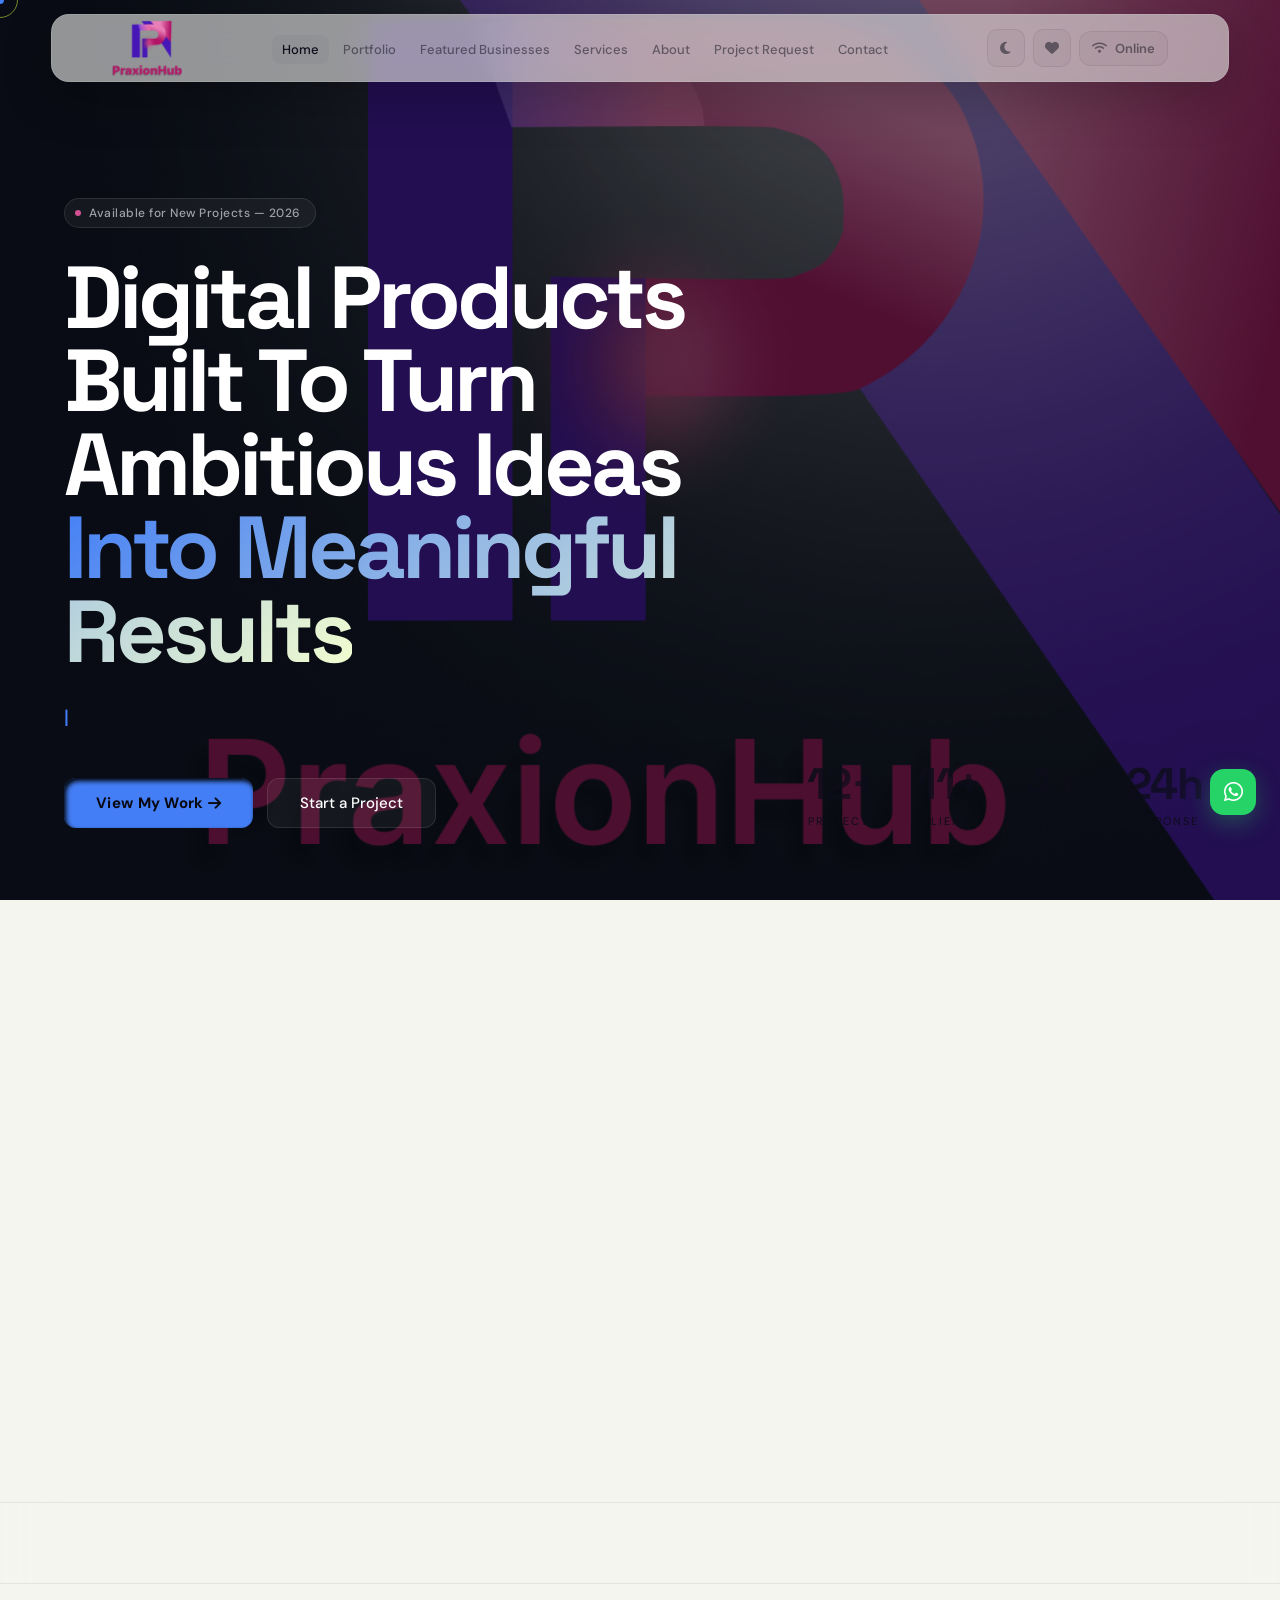
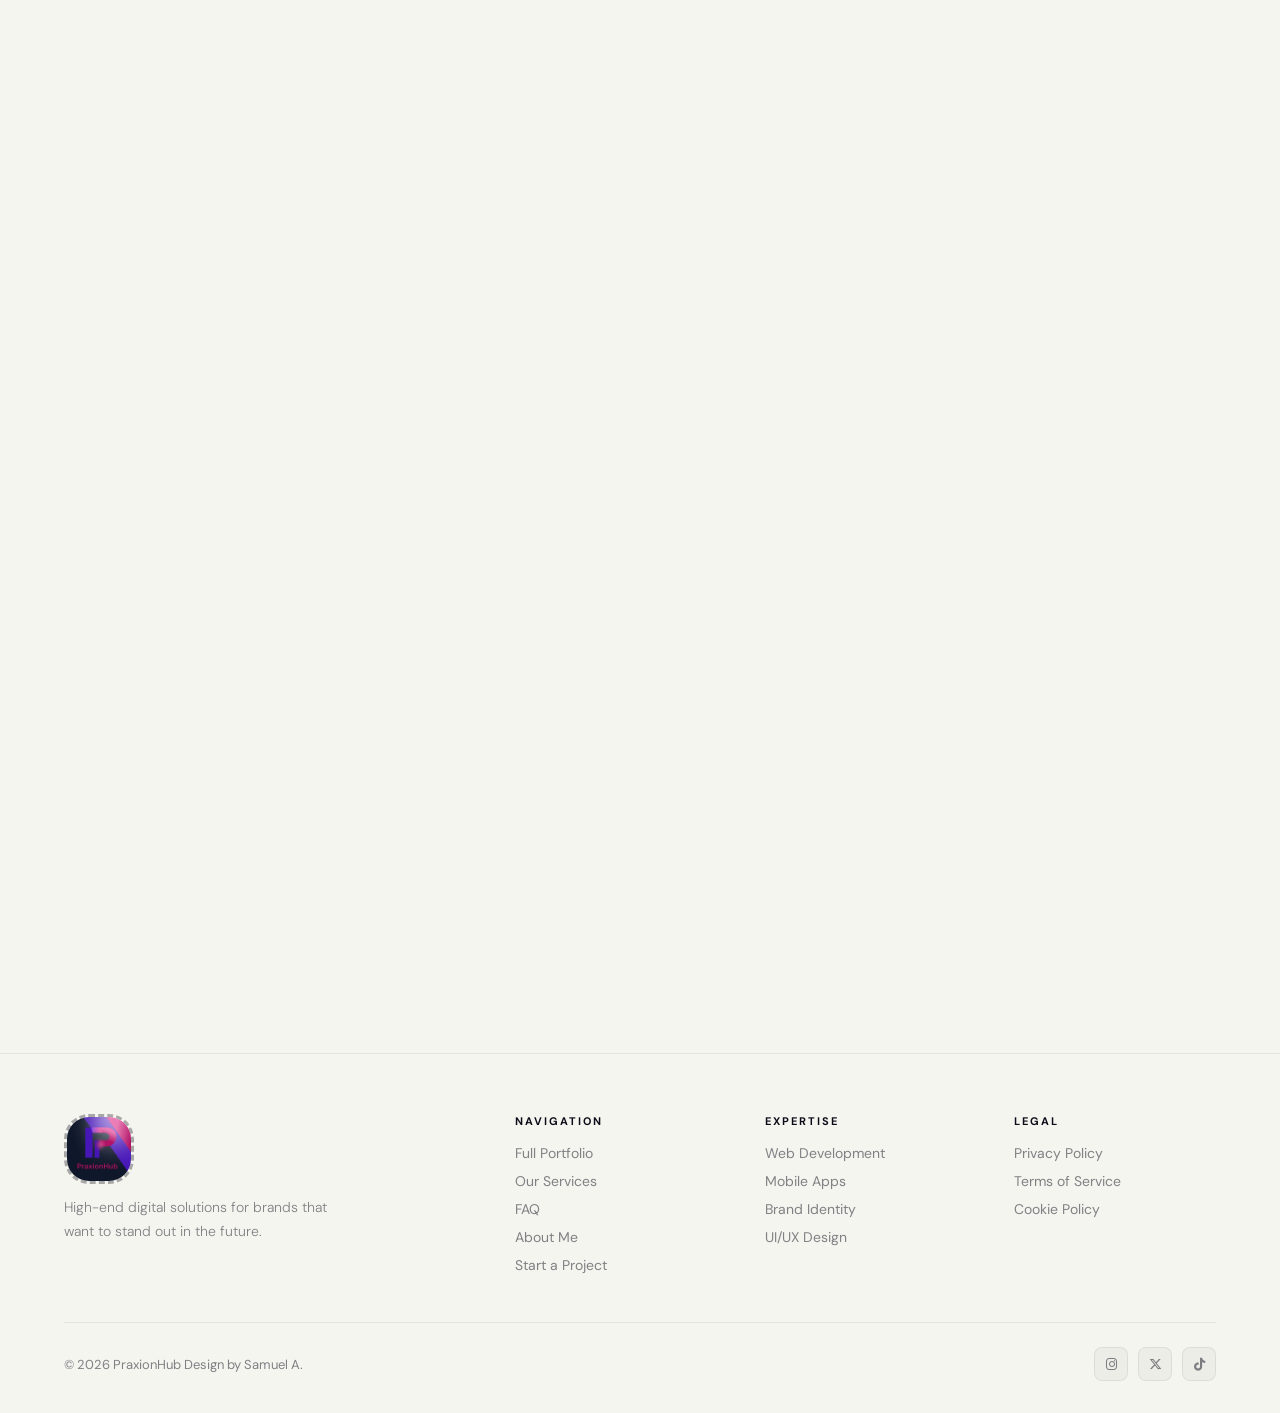
==== commit 5684787d: "update website" ====
--- a/index.html
+++ b/index.html
@@ -15,7 +15,7 @@
 <link rel="icon" type="image/png" href="asset/praxxion.png" />
 <link rel="preconnect" href="https://fonts.googleapis.com" />
 <link rel="preconnect" href="https://fonts.gstatic.com" crossorigin />
-<link href="https://fonts.googleapis.com/css2?family=Inter:wght@300;400;500;600;700;800&display=swap" rel="stylesheet" />
+<link href="https://fonts.googleapis.com/css2?family=DM+Sans:wght@400;500;600;700&family=Space+Grotesk:wght@400;500;600;700&display=swap" rel="stylesheet" />
 <link rel="stylesheet" href="https://cdnjs.cloudflare.com/ajax/libs/font-awesome/6.5.0/css/all.min.css" />
 <script src="https://cdn.jsdelivr.net/npm/canvas-confetti@1.6.0/dist/confetti.browser.min.js"></script>
 <link rel="stylesheet" href="samuel.css" />
@@ -67,7 +67,9 @@
 ============================================================ -->
 <div class="modal-overlay new-user-popup" id="new-user-popup">
   <div class="modal-box new-user-box">
-    <button class="modal-close" onclick="closeNewUserPopup()"><i class="fa-solid fa-xmark"></i></button>
+    <button type="button" class="modal-close" id="closeNewUserPopup" onclick="closeNewUserPopup()">
+    <i class="fa-solid fa-xmark"></i>
+</button>
     <div class="new-user-content">
       <span class="section-eyebrow">Welcome to PraxionHub</span>
       <h2 class="new-user-title" id="new-user-title">Business showcase live now</h2>
@@ -82,8 +84,8 @@
           <div id="new-user-featured" class="new-user-featured" style="margin-top:12px"></div>
       </div>
       <div class="new-user-actions">
-        <button class="btn-primary" onclick="showPage('featured-businesses'); closeNewUserPopup(); window.location.href('home')">Showcase Your Product</button>
-        <button class="btn-secondary" onclick="closeNewUserPopup(); window.location.href('home')">Maybe later</button>
+        <button class="btn-primary" onclick="closeNewUserPopup(); showPage('advertise')">Showcase Your Product</button>
+        <button class="btn-secondary" onclick="closeNewUserPopup()">Maybe later</button>
       </div>
     </div>
   </div>
@@ -120,7 +122,8 @@
 <!-- ============================================================
      NAVBAR
 ============================================================ -->
-<nav id="navbar">
+<header class="headd">
+  <nav id="navbar">
   <div class="nav-logo" onclick="showPage('home')" style="cursor:none"><img class="load-nav" src="asset/praxxion.png" alt="PraxionHub Logo" title="PraxionHub Logo"></div>
  
   <ul class="nav-links">
@@ -150,6 +153,8 @@
       </button>
     </div>
   </nav>
+</header>
+
 <!-- Mobile Nav -->
 <div class="mobile-nav" id="mobile-nav">
   <a class="nav-link" data-page="home" onclick="showPage('home');toggleMobileNav()">Home</a>
@@ -246,7 +251,7 @@
 <!-- ============================================================
      ██████  HOME PAGE
 ============================================================ -->
-<div class="page active" id="page-home">
+<div class="pager active" id="page-home">
  
   <!-- Hero -->
   <section class="hero">
@@ -257,7 +262,7 @@
     
     <video autoplay muted loop playsinline fetchpriority="high" poster="asset/praxionhub1.png" class="hero-video">
       <source src="asset/Praxion-video.mp4" type="video/mp4">
-</video>
+    </video>
  
     <div class="hero-content">
       <div class="hero-tag">
@@ -265,7 +270,7 @@
         Available for New Projects — 2026
       </div>
       <h1 class="hero-h1">
-        I Build Websites<br>& Digital Products That Turn<br><em>Ideas Into Reality.</em>
+        Digital Products <br>Built To Turn Ambitious Ideas <br><em>Into Meaningful Results</em>
       </h1>
       <div id="typewriter" class="hero-sub" style="min-height: 1.6em; font-weight: 500; color: var(--accent);"></div>
       <div class="hero-actions">
@@ -425,7 +430,7 @@
     </div>
 
     <div class="footer-bottom">
-      <span>© 2026 PraxionHub Design by Samuel Arogundade.</span>
+      <span>© 2026 PraxionHub Design by Samuel A.</span>
       <div class="footer-social">
         <a title="Still under process" href="#"><i class="fa-brands fa-instagram"></i></a>
         <a href="https://x.com/SamuelArog24541" target="_blank"><i class="fa-brands fa-x-twitter"></i></a>
@@ -1014,7 +1019,7 @@
       <span class="section-eyebrow">Legal</span>
       <h1 class="section-title">Cookie Policy</h1>
       <div class="legal-content">
-        <p>Last updated: June 2026</p>
+        <p>Last updated: September 2026</p>
         <h3>1. What are Cookies?</h3>
         <p>Cookies are small text files stored on your device that help us improve your experience on our site.</p>
         <h3>2. How We Use Cookies</h3>
--- a/samuel.css
+++ b/samuel.css
@@ -2,12 +2,12 @@
    DESIGN TOKENS & THEME
 ============================================================ */
 :root {
-  --accent: #3B82F6;
-  --accent-2: #F472B6;
-  --accent-3: #8B5CF6;
-  --accent-glow: #22D3EE;
-  --bg: #080810;
-  --bg-2: #0d0d1a;
+  --accent: #437EF6;
+  --accent-2: #ff7657;
+  --accent-3: #78a6ff;
+  --accent-glow: #4716B7;
+  --bg: #0b0d0c;
+  --bg-2: #131715;
   --bg-glass: rgba(255, 255, 255, 0.05);
   --bg-glass-border: rgba(255, 255, 255, 0.1);
   --text: #FFFFFF;
@@ -21,8 +21,8 @@
   --radius-lg: 24px;
   --radius-xl: 36px;
   --trans: 0.35s cubic-bezier(0.4,0,0.2,1);
-  --font-display: 'Inter', sans-serif;
-  --font-body: 'Inter', sans-serif;
+  --font-display: 'Space Grotesk', sans-serif;
+  --font-body: 'DM Sans', sans-serif;
 }
  
 [data-theme="light"] {
@@ -42,7 +42,10 @@
    RESET & BASE
 ============================================================ */
 *, *::before, *::after { box-sizing: border-box; margin: 0; padding: 0; }
-html { scroll-behavior: smooth; font-size: 16px; }
+html { 
+  scroll-behavior: smooth; 
+  scrollbar-width: none;
+  font-size: 16px; }
 body {
   font-family: var(--font-body);
   background: var(--bg);
@@ -144,24 +147,42 @@
 /* ============================================================
    NAVBAR
 ============================================================ */
+.headd {
+  width: 100%;
+  height: 0vh;
+  justify-items: center;
+  align-items: center;
+}
 #navbar {
-  position: fixed; top: 3px; left: 3px; right: 3px; z-index: 1000;
+  position: fixed; 
+  top: 14px; 
+  left: clamp(16px, 4vw, 56px); 
+  right: clamp(16px, 4vw, 56px); 
+  z-index: 1000;
+  width: auto;
   padding: 0 clamp(20px, 5vw, 60px);
-  height:70px;
-  display: flex; align-items: center; justify-content: space-between;
-  background: rgba(61, 61, 66, 0.6);
+  height: 68px;
+  display: flex; 
+  align-items: center; 
+  justify-content: space-between;
+  background: rgba(11, 13, 12, 0.72);
   backdrop-filter: blur(15px) saturate(1.4);
   -webkit-backdrop-filter: blur(15px);
-  border-bottom: 2px solid var(--bg-glass-border);
+  border: 1px solid rgba(255,255,255,0.12);
   transition: all var(--trans);
-  border-bottom-left-radius: 40px;
-  border-bottom-right-radius: 40px;
-  border-top-left-radius: 40px;
-  border-top-right-radius: 40px;
+  border-radius: 18px;
+  box-shadow: 0 16px 50px rgba(0,0,0,0.22);
+  animation: bounce 0.8s ease both;
+}
+
+@keyframes bounce {
+  from{transform: translateY(12px);}
+  to{transform: translateY(0px);}
 }
 [data-theme="light"] #navbar {
   background: rgba(207, 207, 205, 0.7);
 }
+#navbar:hover { border-color: rgba(215,255,79,0.28); }
 .nav-logo {
   font-family: var(--font-display);
   font-size: 22px; font-weight: 800; letter-spacing: -1px;
@@ -260,16 +281,23 @@
   display: flex; align-items: center; justify-content: center;
   transform: scale(0); transition: transform var(--trans);
 }
+/* rgb(71,22,183), rgb(71,22,183) */
 .cart-count.visible { transform: scale(1); }
 .hamburger {
-  display: none; flex-direction: column; gap: 5px;
-  width: 38px; height: 38px; align-items: center; justify-content: center;
-  border-radius: 10px; background: var(--bg-glass);
+  display: none; 
+  flex-direction: column; 
+  gap: 5px; 
+  width: 38px; 
+  height: 38px; 
+  align-items: center; 
+  justify-content: center;
+  border-radius: 10px;      background: rgb(209,81,148);
   border: 1px solid var(--bg-glass-border);
   cursor: none;
 }
 
 .hamburger:hover {
+  transition: ease-in 0.8s;
   background-color: var(--accent);
 }
 
@@ -295,6 +323,22 @@
 [data-theme="light"] .mobile-nav { background: rgba(179, 179, 177, 0.97); }
 .mobile-nav.open { transform: translateY(0); opacity: 1; visibility: visible; }
 .mobile-nav .nav-link { font-size: 16px; padding: 12px 16px; border-radius: 12px; }
+
+/* Keep the welcome notice useful without hiding the work behind it. */
+.new-user-popup {
+  align-items: flex-start;
+  justify-content: flex-end;
+  padding: 96px clamp(16px, 4vw, 56px) 24px;
+  background: rgba(5, 8, 6, 0.38);
+}
+.new-user-popup .new-user-box {
+  width: min(440px, 100%);
+  max-height: min(680px, calc(100vh - 120px));
+  overflow: auto;
+  border-radius: 20px;
+  border-color: rgba(215,255,79,0.28);
+  box-shadow: 0 24px 80px rgba(0,0,0,0.35);
+}
 
 .footer-faq {
   margin-top: 40px;
@@ -362,16 +406,26 @@
   display: none; min-height: 100vh; padding-top: 70px;
   animation: pageFadeIn 0.5s ease forwards;
 }
+.pager {
+  display: none; min-height: 100vh; padding-top: 0px;
+  animation: pageFadeIn 0.5s ease forwards;
+}
 .page.active { display: block; }
+@keyframes pageFadeIn { from { opacity:0; transform:translateY(16px); } to { opacity:1; transform:translateY(0); } 
+}
+.pager.active { display: block; }
 @keyframes pageFadeIn { from { opacity:0; transform:translateY(16px); } to { opacity:1; transform:translateY(0); } }
  
 /* ============================================================
    HERO SECTION
 ============================================================ */
 .hero {
-  min-height: calc(100vh - 70px);
-  display: flex; align-items: center;
-  position: relative; overflow: hidden;
+  top: 0;
+  min-height: calc(100vh );
+  display: flex; 
+  align-items: center;
+  position: relative; 
+  overflow: hidden;
   padding: clamp(60px,10vh,120px) clamp(20px,5vw,80px);
 }
 .hero-video {
@@ -382,14 +436,11 @@
   height: 100%;
   object-fit: cover;
   z-index: 0;
-  filter: brightness(1); /* Ensures text contrast over bright videos */
+  filter: brightness(0.52) saturate(0.8);
 }
 .hero-bg {
   position: absolute; inset: 0;
-  background:
-    radial-gradient(ellipse 80% 60% at 70% 50%, rgba(124,58,237,0.15) 0%, transparent 60%),
-    radial-gradient(ellipse 40% 40% at 20% 80%, rgba(232,255,71,0.06) 0%, transparent 50%),
-    radial-gradient(ellipse 30% 50% at 80% 20%, rgba(255,107,53,0.08) 0%, transparent 50%);
+  background: linear-gradient(90deg, rgba(7,10,8,0.94) 0%, rgba(7,10,8,0.7) 48%, rgba(7,10,8,0.25) 100%);
 }
 .hero-grid {
   position: absolute; inset: 0; opacity: 0.04;
@@ -405,10 +456,8 @@
 }
 .hero-content {
   position: relative; z-index: 2; max-width: 720px;
-  background: rgba(13, 13, 26, 0.4); 
-  backdrop-filter: blur(8px);
-  width: 100%; max-width: 800px; padding: 40px; 
-  border-radius: var(--radius-lg); 
+  width: 100%; max-width: 800px; padding: 30px 0;
+  top: 7vh;
 }
 [data-theme="light"] .hero-h1 { color: var(--text-muted); }
 .hero-tag {
@@ -420,15 +469,17 @@
   animation: heroSlideIn 0.7s 0.2s both;
 }
 .hero-tag-dot {
-  width: 6px; height: 6px; border-radius: 50%;
-  background: var(--accent); animation: pulse 2s infinite;
+  width: 6px; 
+  height: 6px; 
+  border-radius: 50%;
+  background: rgb(209,81,148); animation: pulse 2s infinite;
 }
 @keyframes pulse { 0%,100%{opacity:1;transform:scale(1)} 50%{opacity:0.5;transform:scale(0.8)} }
 .hero-h1 {
   font-family: var(--font-display);
-  font-size: clamp(38px, 10vw, 76px);
+  font-size: clamp(42px, 7.2vw, 88px);
   font-weight: 800; line-height: 0.95;
-  letter-spacing: -3px;
+  letter-spacing: -4px;
   margin-bottom: 28px;
   animation: heroSlideIn 0.7s 0.35s both;
   max-width: 100%;
@@ -442,7 +493,7 @@
 }
 .hero-h1 em {
   font-style: normal;
-  background: linear-gradient(135deg, #3B82F6, #8B5CF6);
+  background: linear-gradient(135deg, var(--accent), #f5ffcf);
   -webkit-background-clip: text; -webkit-text-fill-color: transparent;
   background-clip: text;
 }
@@ -463,11 +514,16 @@
 }
 @keyframes heroSlideIn { from{opacity:0;transform:translateY(30px)} to{opacity:1;transform:translateY(0)} }
 .btn-primary {
-  padding: 14px 32px; border-radius: 12px;
+  padding: 14px 32px; 
+  border-radius: 12px;
   background: var(--accent); color: #080810;
-  font-size: 15px; font-weight: 700; letter-spacing: 0.3px;
-  transition: all var(--trans); cursor: none;
-  display: inline-flex; align-items: center; gap: 8px;
+  font-size: 15px; 
+  font-weight: 700; letter-spacing: 0.3px;
+  transition: all var(--trans);
+  box-shadow: inset 2px 3px 5px black;
+   cursor: none;
+  display: inline-flex; align-items: center; 
+  gap: 4px;
 }
 .btn-primary:hover {
   transform: translateY(-2px);
@@ -488,7 +544,7 @@
 .hero-stats {
   position: absolute; right: clamp(20px,6vw,100px); bottom: clamp(40px,8vh,100px);
   display: flex; gap: 40px; animation: heroSlideIn 0.7s 0.9s both;
-  color: var(--bg); 
+  color: var(--text); 
 }
 
 [data-theme="light"] .hero-stats {
@@ -509,7 +565,7 @@
    SECTION COMMONS
 ============================================================ */
 .section {
-  padding: clamp(60px,10vw,120px) clamp(20px,5vw,80px);
+  padding: clamp(72px,10vw,140px) clamp(20px,5vw,80px);
   position: relative; overflow: hidden;
 }
 .section-header { margin-bottom: clamp(40px,6vw,72px); }
@@ -520,7 +576,7 @@
 }
 .section-title {
   font-family: var(--font-display);
-  font-size: clamp(32px,5vw,56px); font-weight: 800; letter-spacing: -2px;
+  font-size: clamp(34px,5vw,60px); font-weight: 700; letter-spacing: -2px;
   line-height: 1.05;
 }
 .section-sub {
@@ -1660,8 +1716,16 @@
   .contact-layout { grid-template-columns: 1fr; }
   .footer-grid { grid-template-columns: 1fr 1fr; }
   .form-grid { grid-template-columns: 1fr; }
+  .new-user-popup { align-items: center; justify-content: center; padding: 88px 16px 24px; }
+  .new-user-popup .new-user-box { max-height: calc(100vh - 112px); }
 }
 @media (max-width: 600px) {
+  .hero { min-height: 94vh; padding-top: 88px; }
+  .hero-content { padding: 20px 0; position: relative; top: 7vh;}
+  .hero-h1 { font-size: clamp(36px, 9.5vw, 38px); line-height: 0.98; letter-spacing: -2.4px; }
+  .hero-sub { font-size: 16px; margin-bottom: 32px; }
+  .hero-actions { gap: 10px; justify-content: center; }
+  .hero-actions .btn-primary, .hero-actions .btn-secondary { padding: 13px 18px; font-size: 14px; }
   .footer-grid { grid-template-columns: 1fr; }
   .cta-blue-btn {
     padding: 14px 24px;
@@ -1808,6 +1872,9 @@
 .page.active {
   animation: pageSlideIn 0.6s cubic-bezier(0.4,0,0.2,1) forwards;
 }
+.pager.active {
+  animation: pageSlideIn 0.6s cubic-bezier(0.4,0,0.2,1) forwards;
+}
 
 /* Enhanced Reveal Animation with Stagger */
 .reveal {
